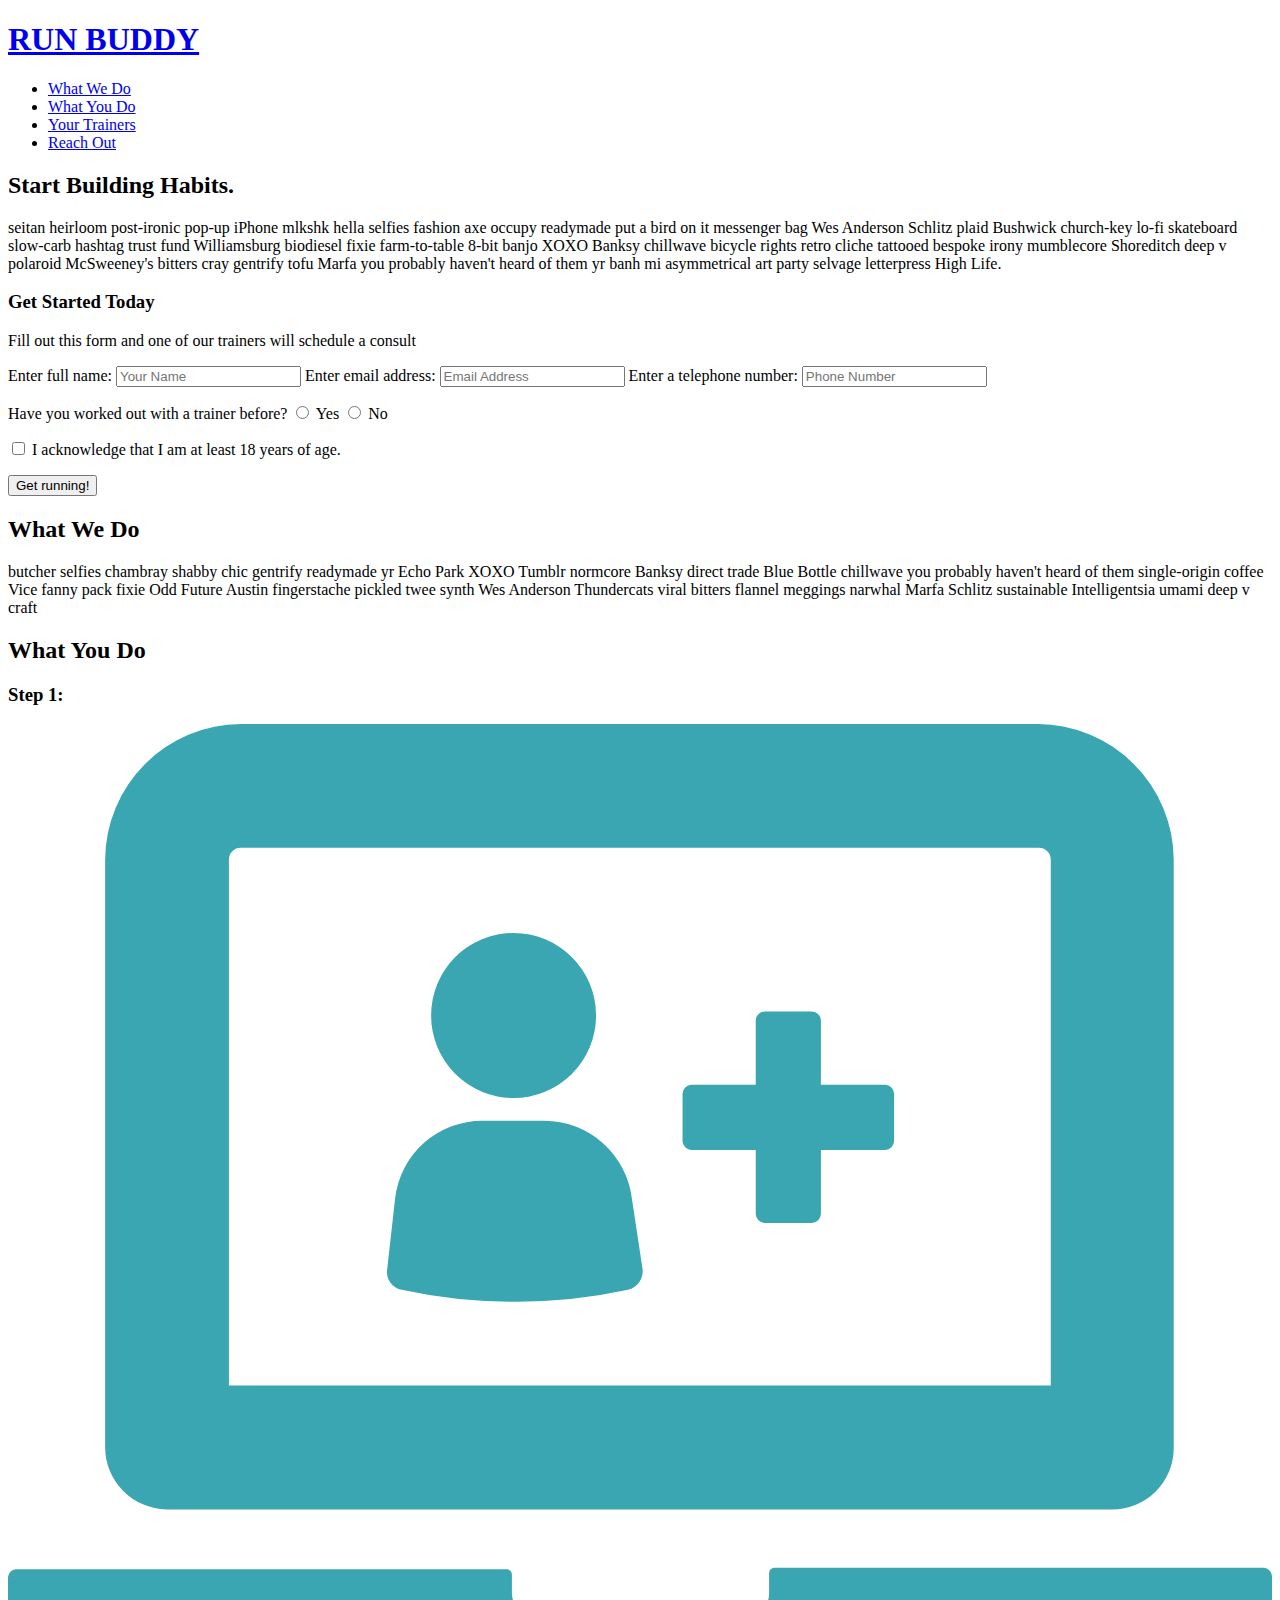
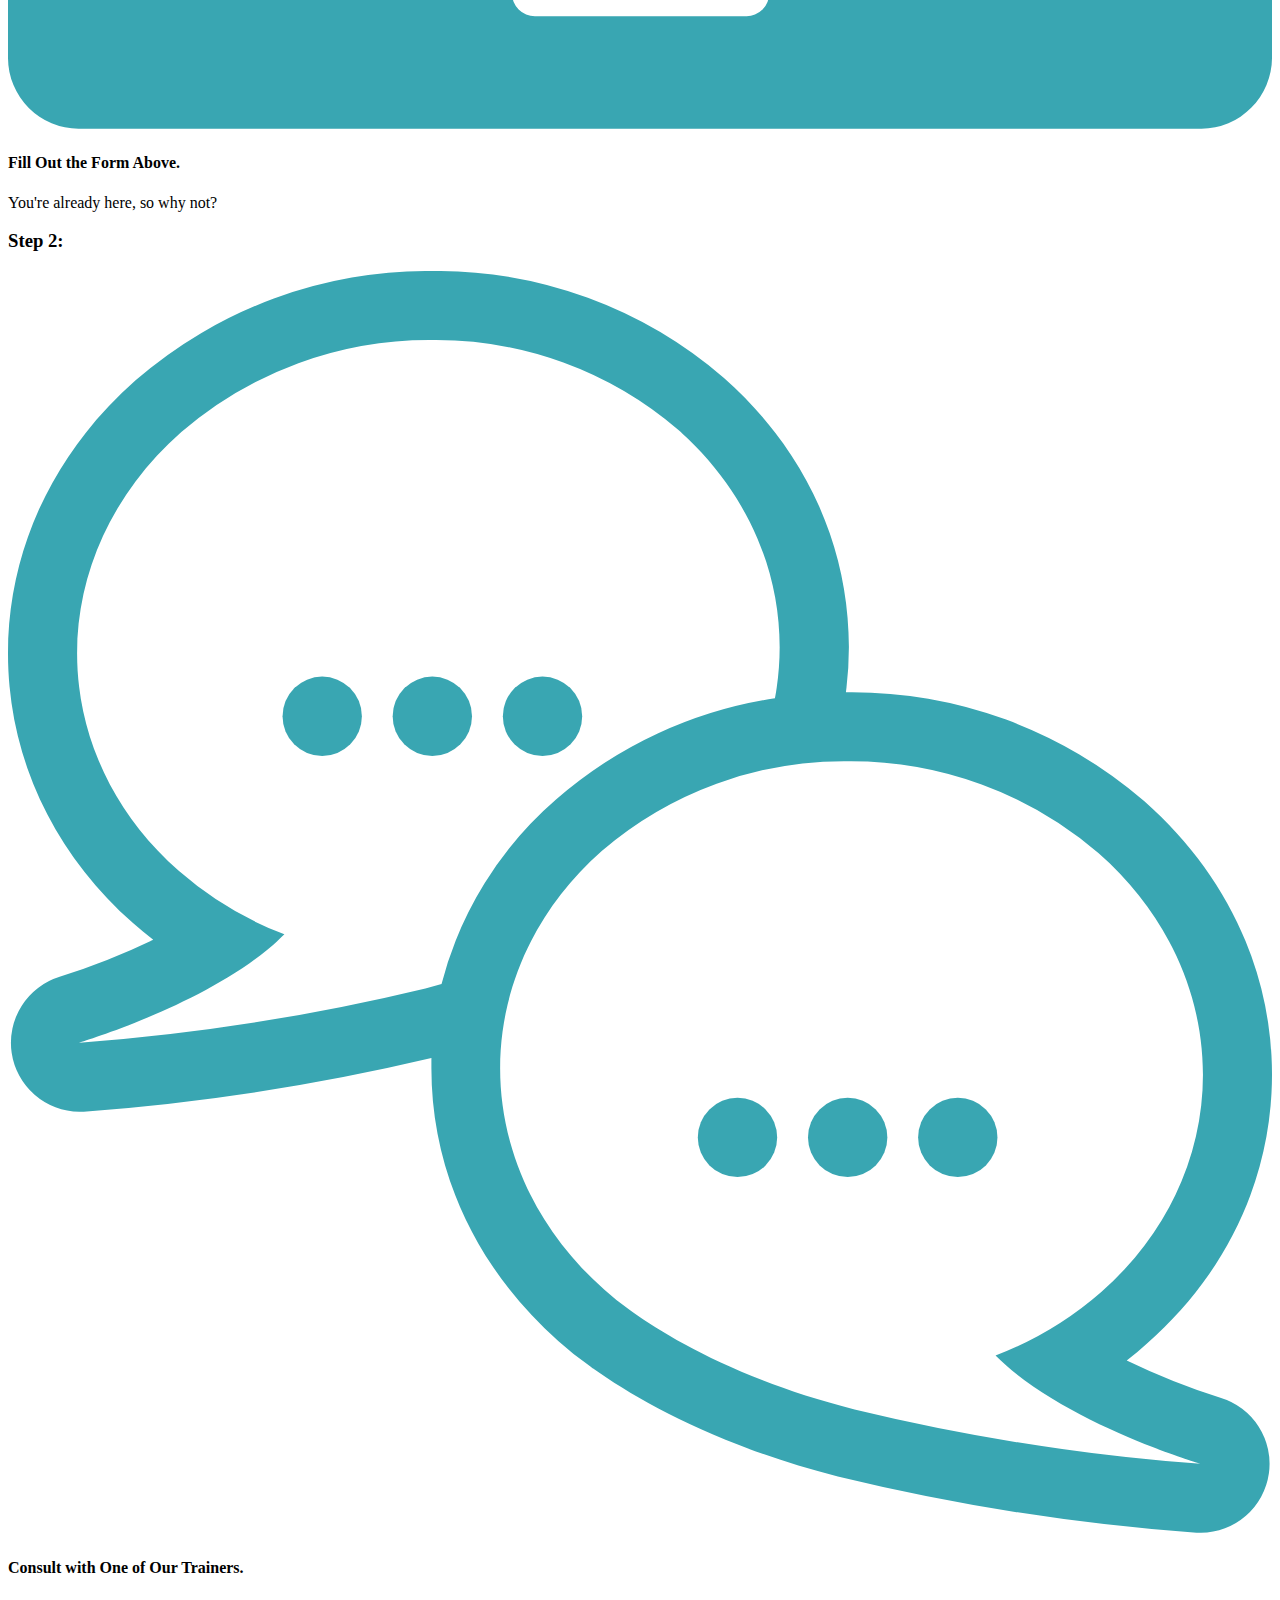
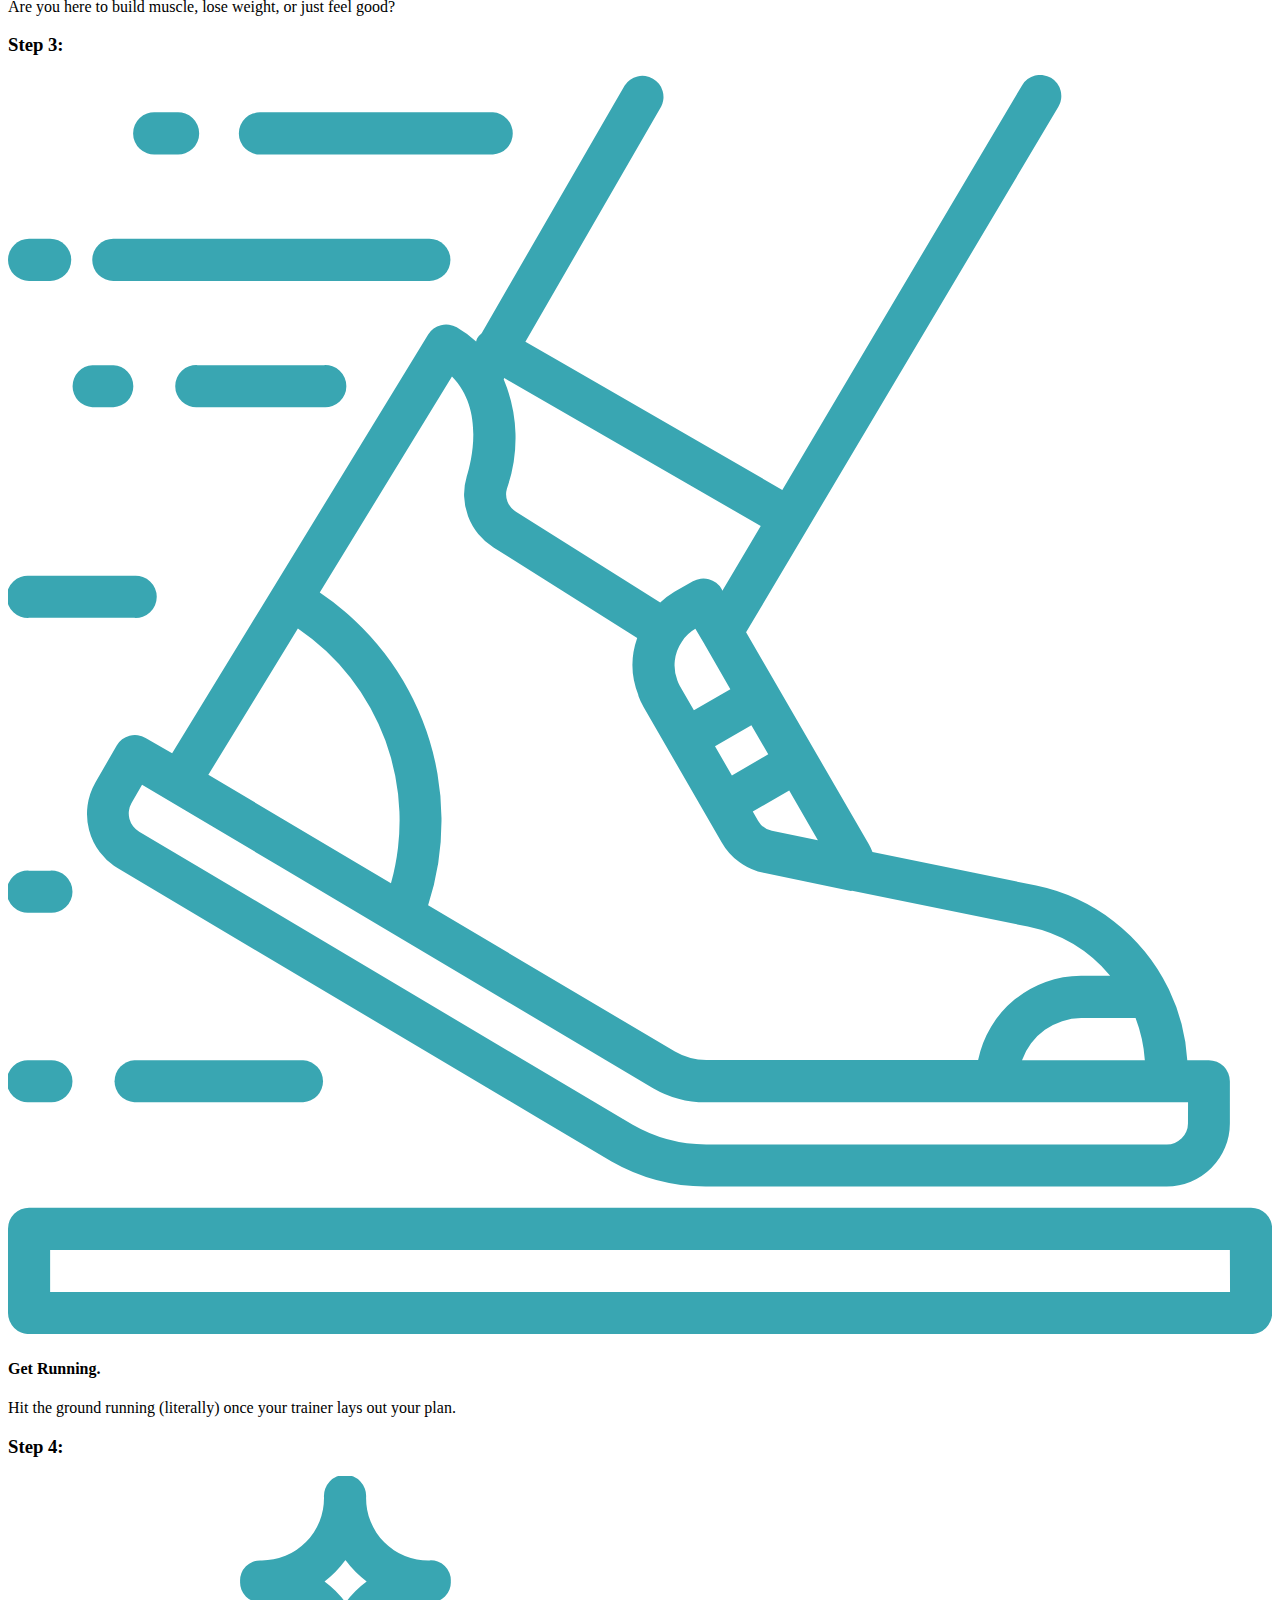
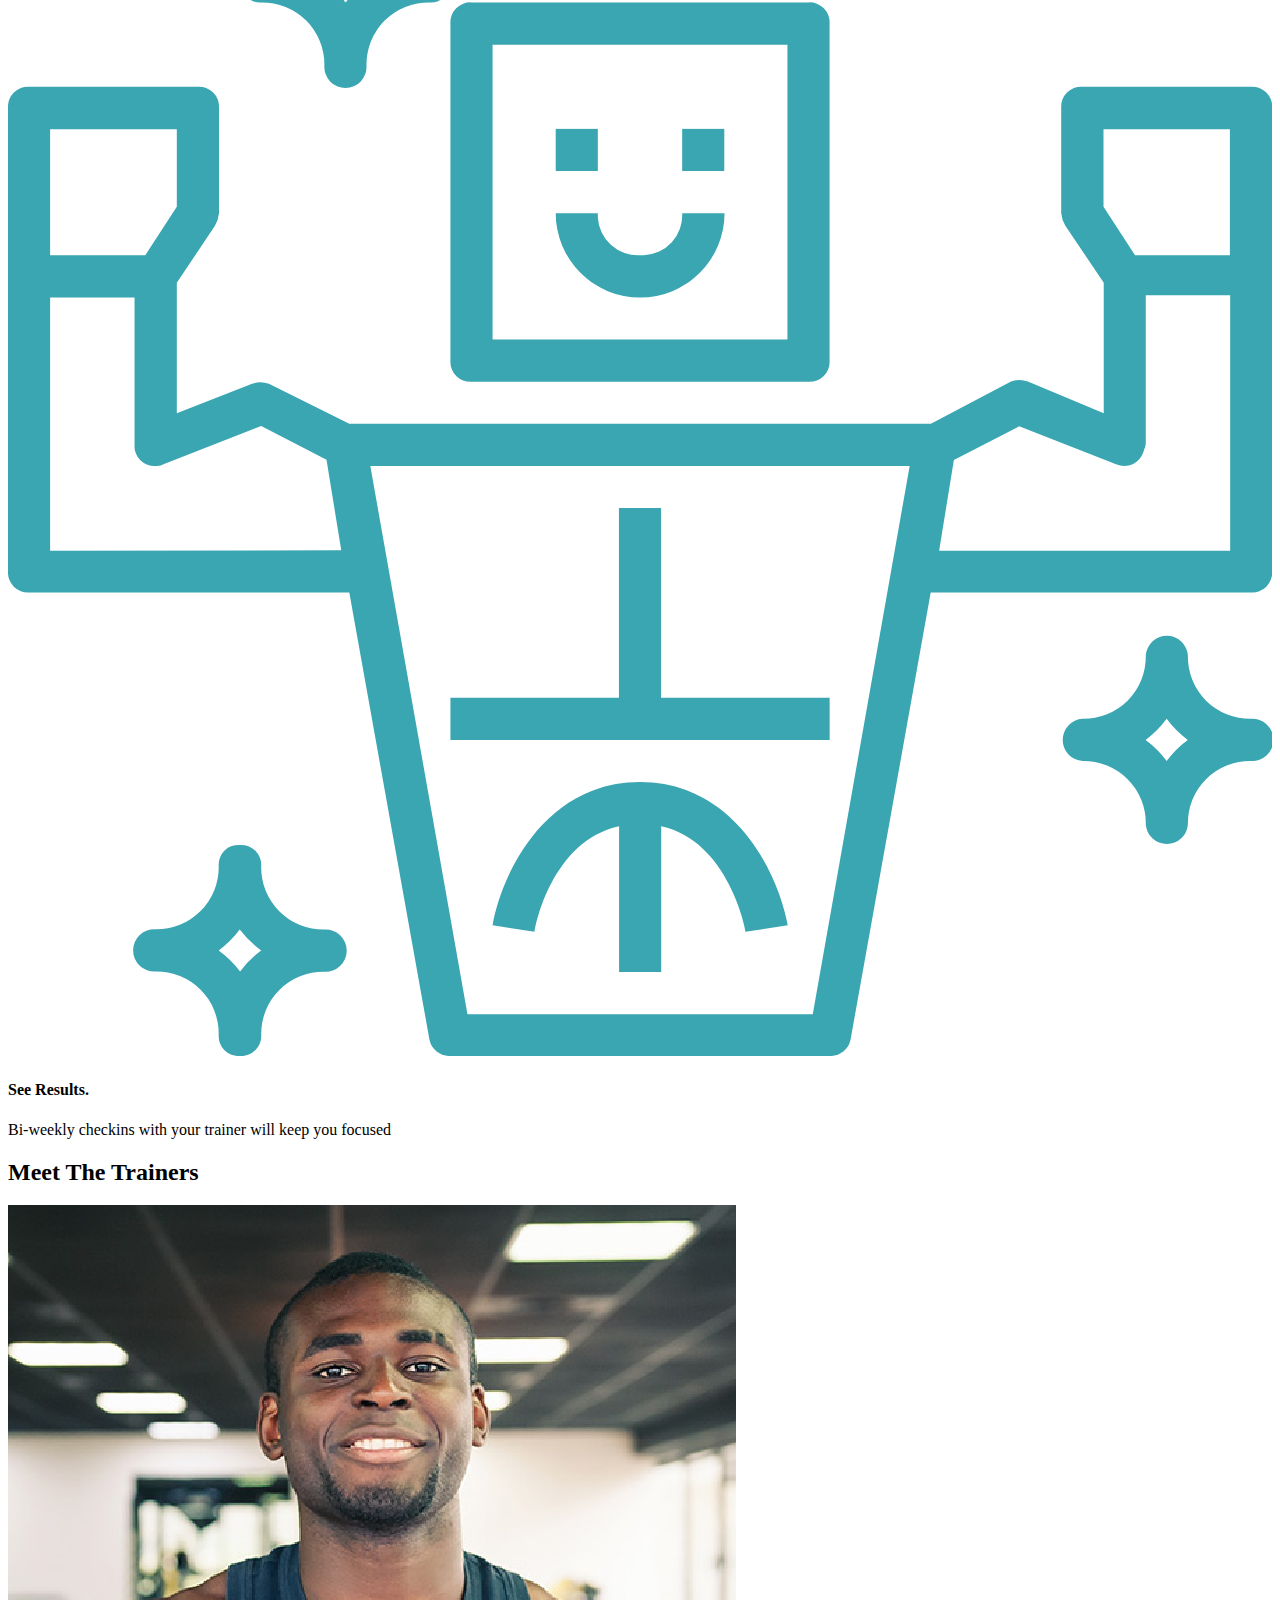
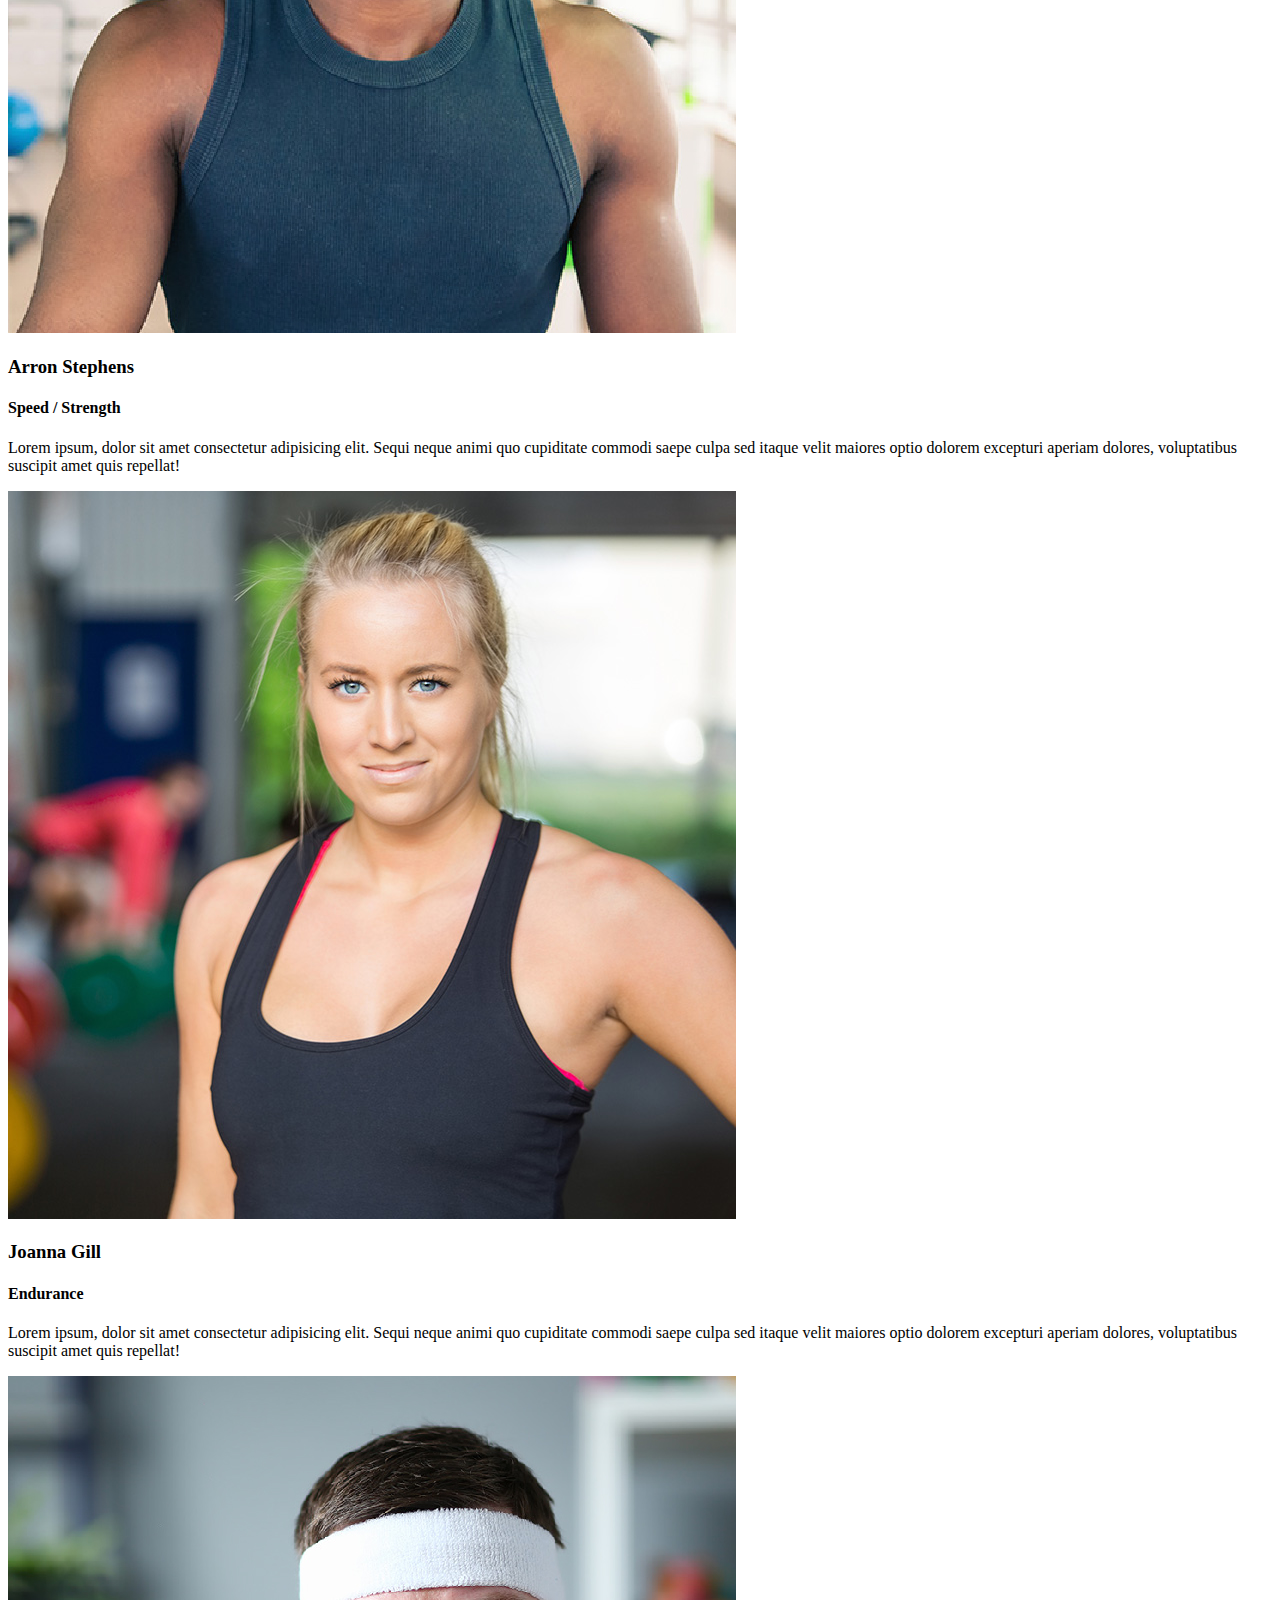
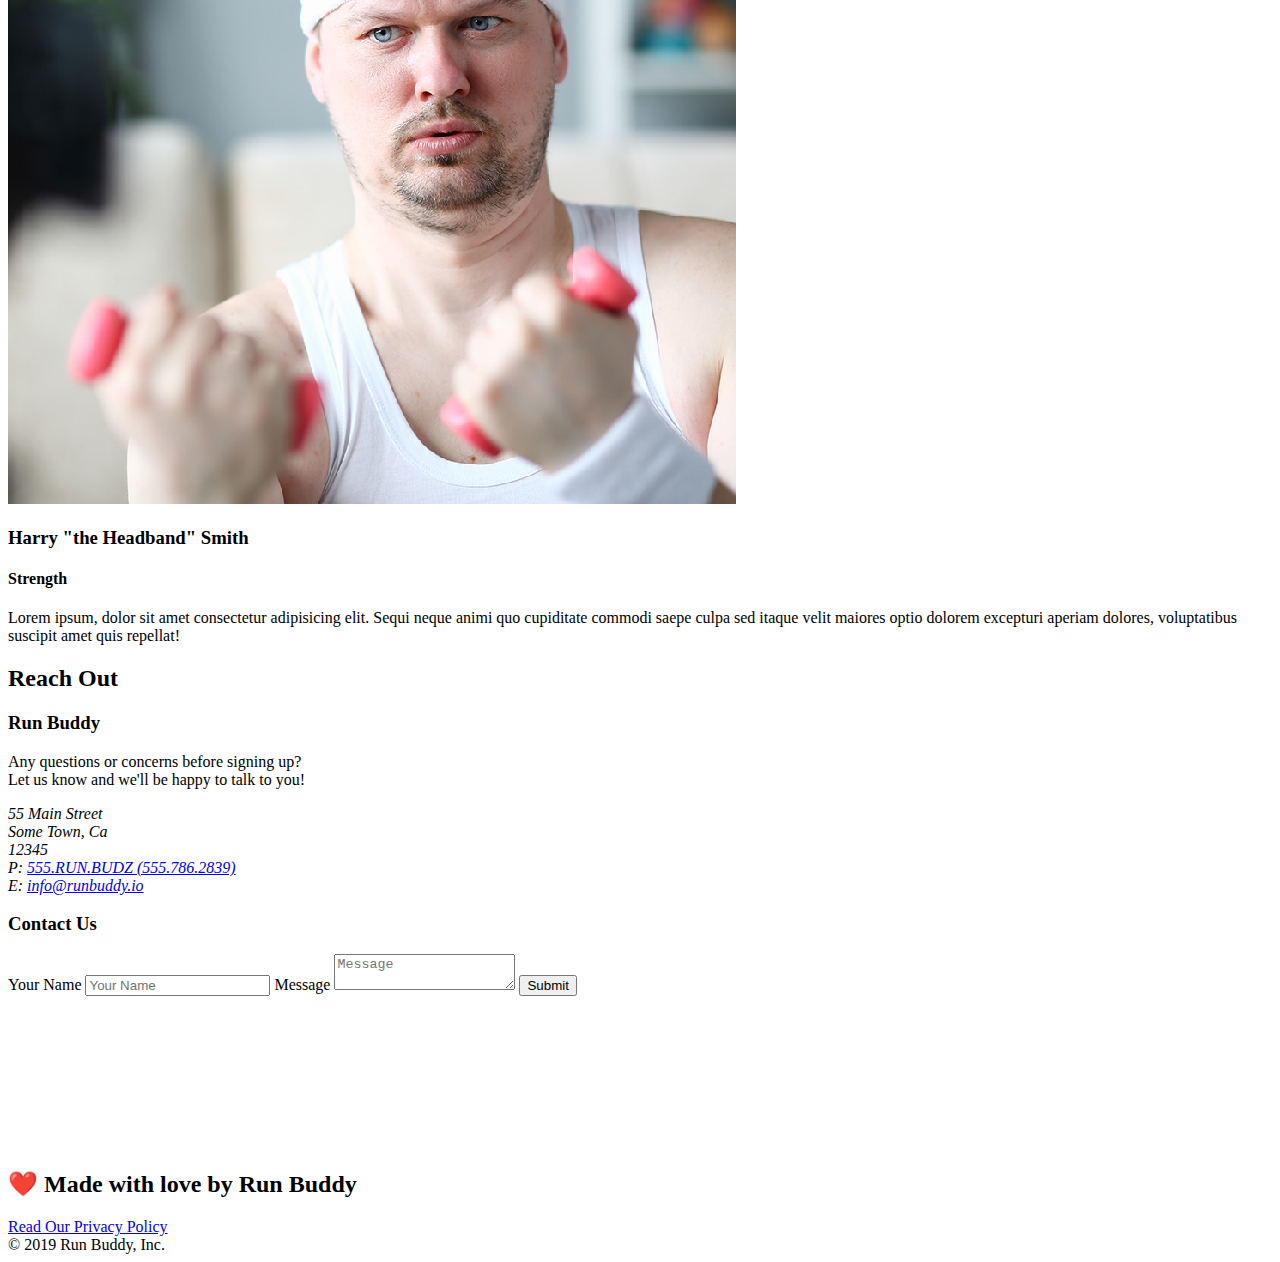
==== index.html @ 8e566d84 "final css touches" ====
<!DOCTYPE html>
<html lang="en">

<head>
    <meta name="viewport" content="width=device-width, initial-scale=1.0" />
    <meta charset="UTF-8" />
    <link rel="stylesheet" href="/Users/x/Desktop/projects/run-buddy/assets/css/style.css" />
    <title>Run Buddy</title>
</head>

<body>
    <header>
        <h1>
            <a href="/">RUN BUDDY</a>
        </h1>
        <nav>
            <!-- Unordered list element -->
            <ul>
                <!-- List item element-->
                <li>
                    <!-- Anchor element -->
                    <a href="#what-we-do">What We Do</a>
                </li>
                <li>
                    <a href="#what-you-do">What You Do</a>
                </li>
                <li>
                    <a href="#your-trainers">Your Trainers</a>
                </li>
                <li>
                    <a href="#reach-out">Reach Out</a>
                </li>
            </ul>
        </nav>
    </header>

    <section class="hero">
        <div class="hero-cta">
            <h2>Start Building Habits.</h2>
            <p>
                seitan heirloom post-ironic pop-up iPhone mlkshk hella selfies fashion axe occupy readymade put a bird
                on it messenger bag Wes Anderson Schlitz plaid Bushwick church-key lo-fi skateboard slow-carb hashtag
                trust fund Williamsburg biodiesel fixie farm-to-table 8-bit banjo XOXO Banksy chillwave bicycle rights
                retro cliche tattooed bespoke irony mumblecore Shoreditch deep v polaroid McSweeney's bitters cray
                gentrify tofu Marfa you probably haven't heard of them yr banh mi asymmetrical art party selvage
                letterpress High Life.
            </p>
        </div>
        <div class="hero-form">
            <h3>Get Started Today</h3>
            <p>Fill out this form and one of our trainers will schedule a consult</p>
            <form>
                <label for="name">Enter full name:</label>
                <input type="text" placeholder="Your Name" name="name" id="name" class="form-input" />
                <label for="email">Enter email address:</label>
                <input type="email" placeholder="Email Address" name="email" id="email" class="form-input" />
                <label for="phone">Enter a telephone number:</label>
                <input type="tel" placeholder="Phone Number" name="phone" id="phone" class="form-input" />
                <p>
                    Have you worked out with a trainer before?
                    <span class="radio-wrapper">
                      <input type="radio" name="trainer-confirm" id="trainer-yes" />
                      <label for="trainer-yes">Yes</label>
                    </span>
                    <span class="radio-wrapper">
                      <input type="radio" name="trainer-confirm" id="trainer-no" />
                      <label for="trainer-no">No</label>
                    </span>
                  </p>
                  <p>
                    <span class="checkbox-wrapper">
                      <input type="checkbox" name="age-confirm" id="checkbox" />
                      <label for="checkbox">I acknowledge that I am at least 18 years of age.</label>
                    </span>
                  </p>
                <button type="submit">
                    Get running!
                </button>
            </form>
        </div>
    </section>

    <section id="what-we-do" class="intro">
        <div class="flex-row">
            <h2 class="section-title primary-border">What We Do</h2>
        </div>
        <div class="flex-row">
            <p>
                butcher selfies chambray shabby chic gentrify readymade yr Echo Park XOXO Tumblr normcore Banksy direct
                trade Blue Bottle chillwave you probably haven't heard of them single-origin coffee Vice fanny pack
                fixie
                Odd Future Austin fingerstache pickled twee synth Wes Anderson Thundercats viral bitters flannel
                meggings
                narwhal Marfa Schlitz sustainable Intelligentsia umami deep v craft
            </p>
        </div>
    </section>

    <section id="what-you-do" class="steps">
        <div class="flex-row">
            <h2 class="section-title secondary-border">What You Do</h2>
        </div>
        <div class="step">
            <h3>Step 1:</h3>
            <div class="step-info">
                <div class="step-img">
                    <img src="./assets/images/step-1.svg" alt="" />
                </div>
                <div class="step-text">
                    <h4>Fill Out the Form Above.</h4>
                    <p>You're already here, so why not?</p>
                </div>
            </div>
        </div>

        <div class="step">
            <h3>Step 2:</h3>
            <div class="step-info">
                <div class="step-img">
                    <img src="./assets/images/step-2.svg" alt="" />
                </div>
                <div class="step-text">
                    <h4>Consult with One of Our Trainers.</h4>
                    <p>Are you here to build muscle, lose weight, or just feel good?</p>
                </div>
            </div>
        </div>

        <div class="step">
            <h3>Step 3:</h3>
            <div class="step-info">
                <div class="step-img">
                    <img src="./assets/images/step-3.svg" alt="" />
                </div>
                <div class="step-text">
                    <h4>Get Running.</h4>
                    <p>Hit the ground running (literally) once your trainer lays out your plan.</p>
                </div>
            </div>
        </div>

        <div class="step">
            <h3>Step 4:</h3>
            <div class="step-info">
                <div class="step-img">
                    <img src="./assets/images/step-4.svg" alt="" />
                </div>
                <div class="step-text">
                    <h4>See Results.</h4>
                    <p>Bi-weekly checkins with your trainer will keep you focused</p>
                </div>
            </div>
        </div>
    </section>
    <section id="your-trainers">
        <div class="flex-row">
            <h2 class="section-title primary-border">Meet The Trainers</h2>
        </div>
        <div class="trainers">
            <article class="trainer">
                <img src="./assets/images/trainer-1.jpg"
                    alt="Arron Stephens in his workout clothes, ready to pump iron" />
                <div class="trainer-bio">
                    <h3 class="trainer-name">Arron Stephens</h3>
                    <h4 class="trainer-role">Speed / Strength</h4>
                    <p>
                        Lorem ipsum, dolor sit amet consectetur adipisicing elit. Sequi neque animi quo cupiditate
                        commodi
                        saepe culpa sed
                        itaque velit maiores optio dolorem excepturi aperiam dolores, voluptatibus suscipit amet quis
                        repellat!
                    </p>
                </div>
            </article>

            <!-- second trainer bio -->
            <article class="trainer">
                <img src="./assets/images/trainer-2.jpg" alt="Joanna Gill cooling off after a workout" />
                <div class="trainer-bio">
                    <h3 class="trainer-name">Joanna Gill</h3>
                    <h4 class="trainer-role">Endurance</h4>
                    <p>
                        Lorem ipsum, dolor sit amet consectetur adipisicing elit. Sequi neque animi quo cupiditate
                        commodi
                        saepe culpa sed
                        itaque velit maiores optio dolorem excepturi aperiam dolores, voluptatibus suscipit amet quis
                        repellat!
                    </p>

                </div>
            </article>

            <!-- third trainer bio -->
            <article class="trainer">
                <img src="./assets/images/trainer-3.jpg"
                    alt="Harry Smith wearing a headband and lifting comically small pink weights" />
                <div class="trainer-bio">
                    <h3 class="trainer-name">Harry "the Headband" Smith</h3>
                    <h4 class="trainer-role">Strength</h4>
                    <p>
                        Lorem ipsum, dolor sit amet consectetur adipisicing elit. Sequi neque animi quo cupiditate
                        commodi
                        saepe culpa sed
                        itaque velit maiores optio dolorem excepturi aperiam dolores, voluptatibus suscipit amet quis
                        repellat!
                    </p>
                </div>
            </article>
        </div>
    </section>


    <section id="reach-out" class="contact">
        <div class="flex-row">
            <h2 class="section-title secondary-border">Reach Out</h2>
        </div>
        <div class="contact-info">
            <div>
                <h3>Run Buddy</h3>
                <p>
                    Any questions or concerns before signing up?
                    <br />
                    Let us know and we'll be happy to talk to you!
                </p>
                <address>
                    55 Main Street <br />
                    Some Town, Ca <br />
                    12345<br />
                    P: <a href="tel:555.RUN.BUDZ">555.RUN.BUDZ (555.786.2839)</a><br />
                    E: <a href="mailto:info@runbuddy.io">info@runbuddy.io</a>
                </address>
            </div>

            <div class="contact-form">
                <h3>Contact Us</h3>
                <form>
                    <label for="contact-name">Your Name</label>
                    <input type="text" id="contact-name" placeholder="Your Name" />

                    <label for="contact-message">Message</label>
                    <textarea id="contact-message" placeholder="Message"></textarea>

                    <button type="submit">Submit</button>
                </form>
            </div>

            <iframe
                src="https://www.google.com/maps/embed?pb=!1m18!1m12!1m3!1d3147.1079747227936!2d-120.42364418397035!3d37.92790791110593!2m3!1f0!2f0!3f0!3m2!1i1024!2i768!4f13.1!3m3!1m2!1s0x8090c49129b6ac57%3A0xb56c7eb95a2cd8bd!2sMain%20St%2C%20California%2095327!5e0!3m2!1sen!2sus!4v1616426329495!5m2!1sen!2sus"
                style="border:0;" allowfullscreen="" loading="lazy">
            </iframe>

        </div>
    </section>

    <footer>
        <h2>❤️ Made with love by Run Buddy</h2>
        <div>
            <a href="./privacy-policy.html">Read Our Privacy Policy</a><br />
            &copy; 2019 Run Buddy, Inc.
        </div>
    </footer>
</body>

</html>
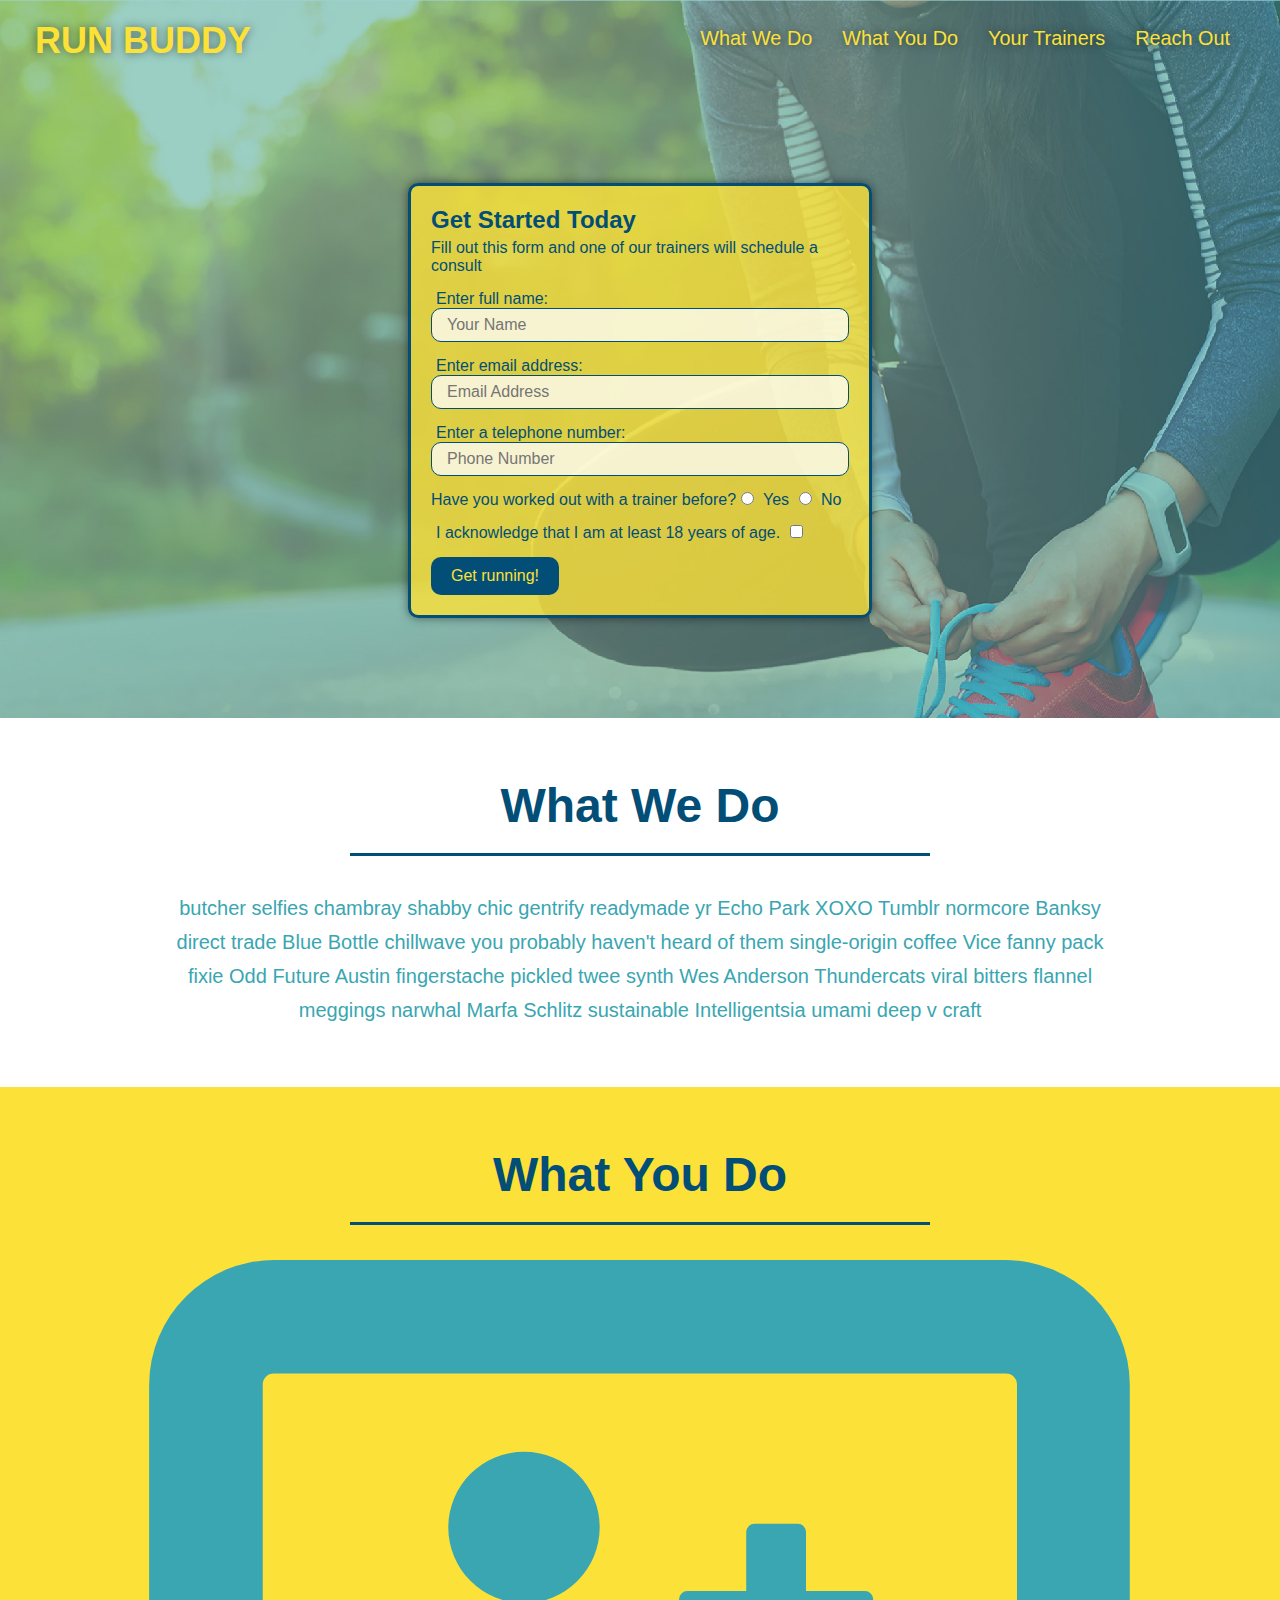
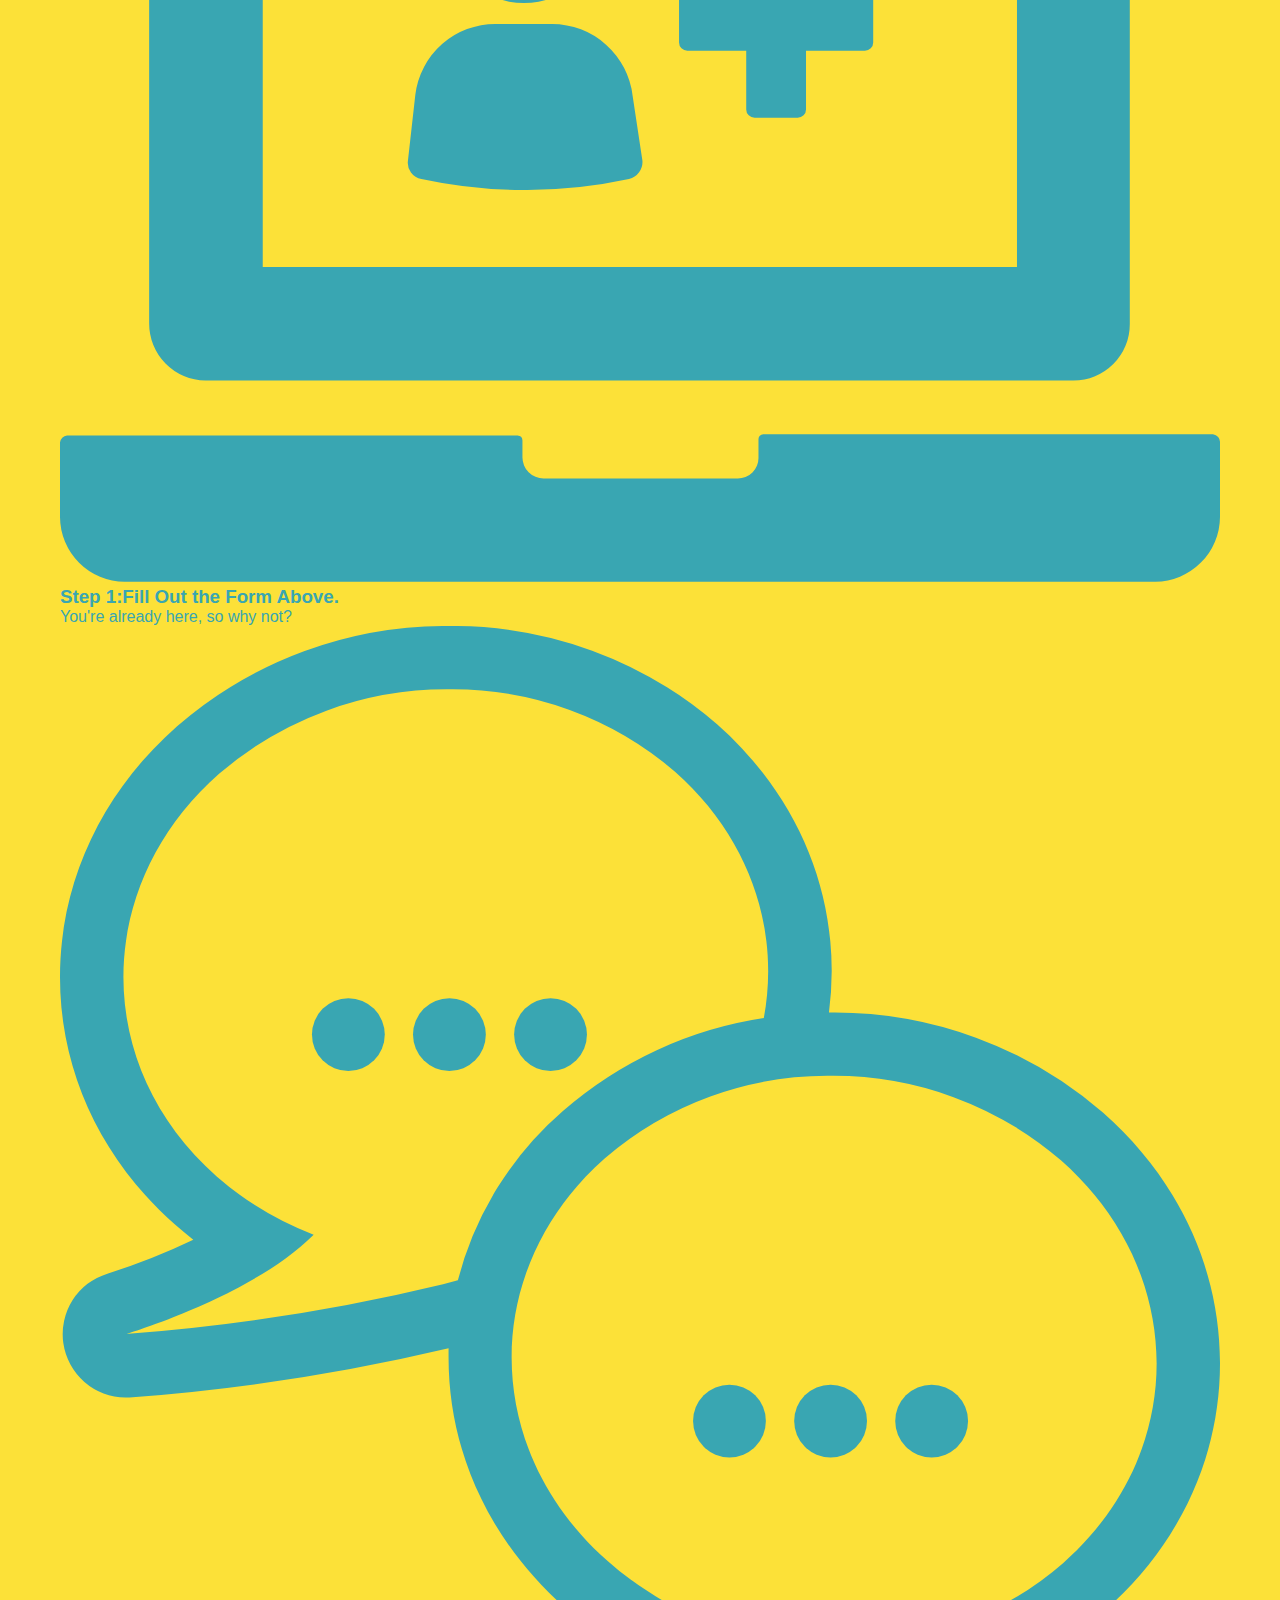
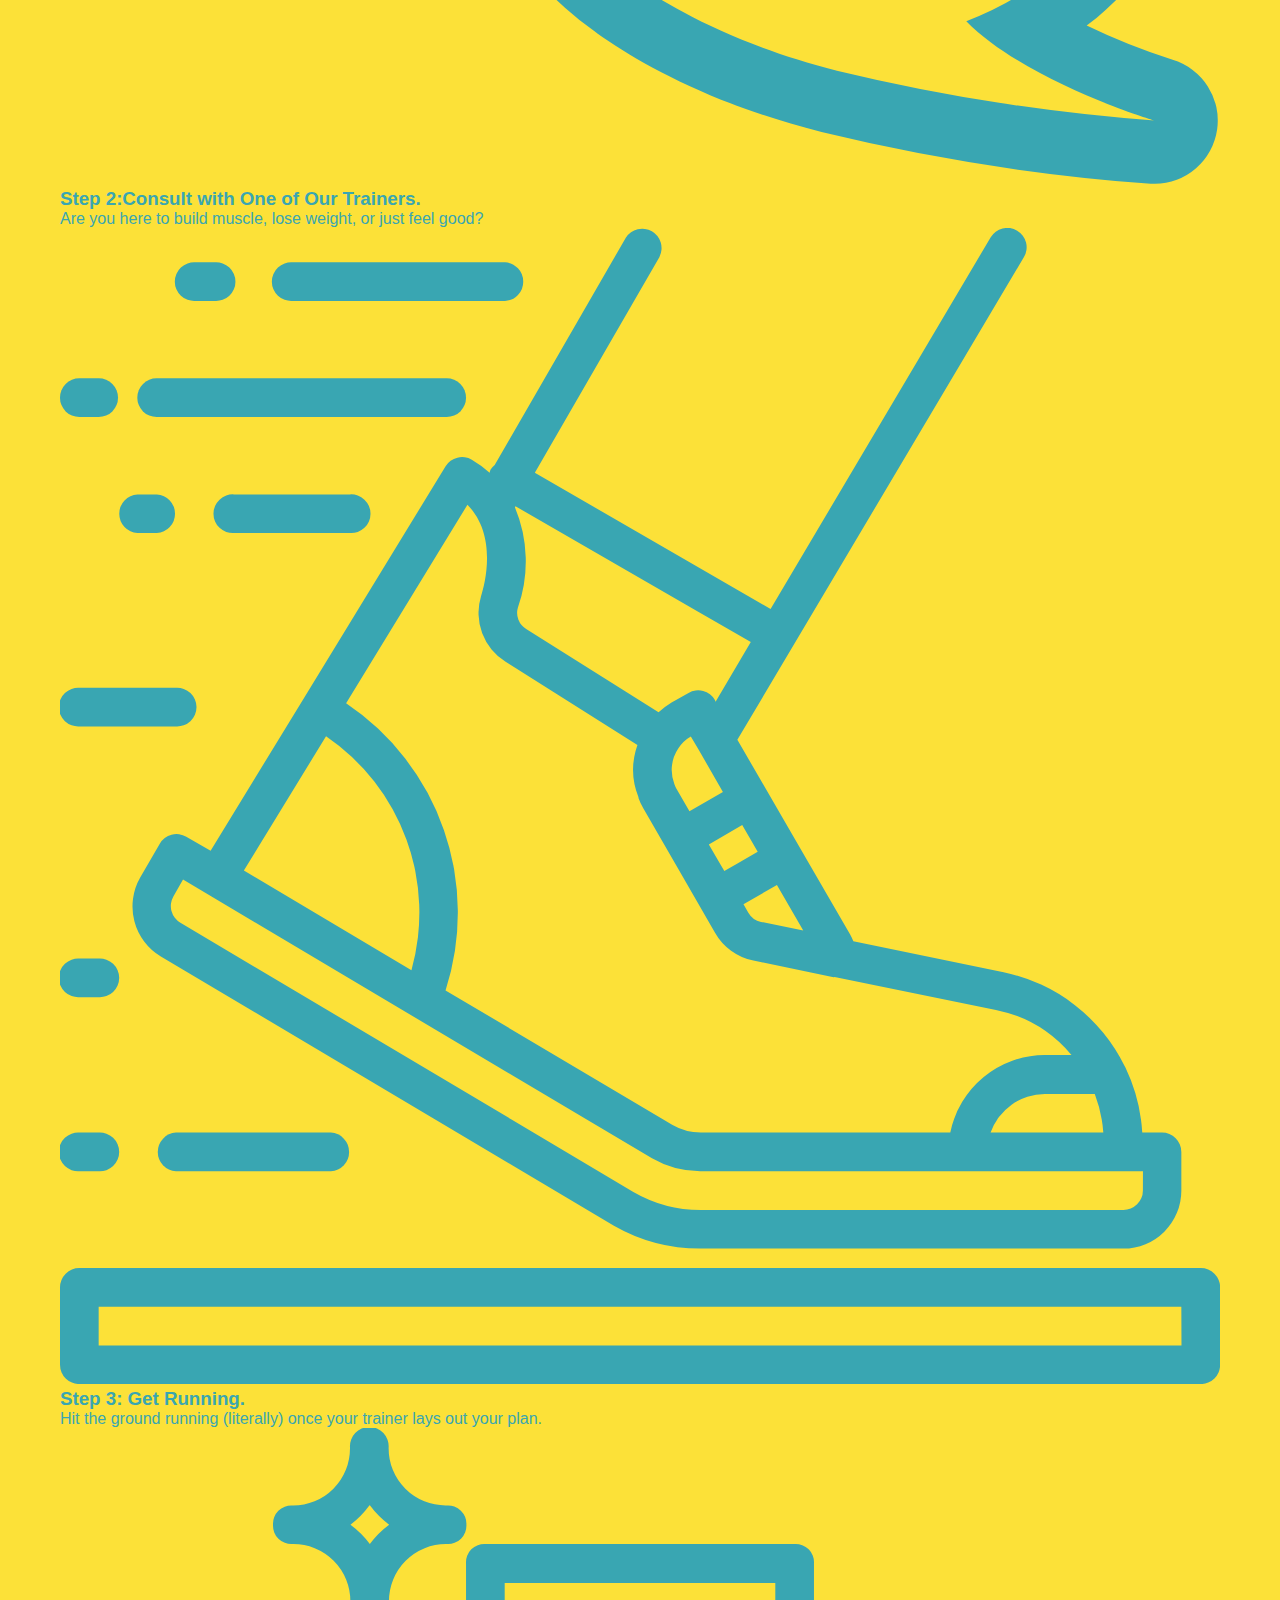
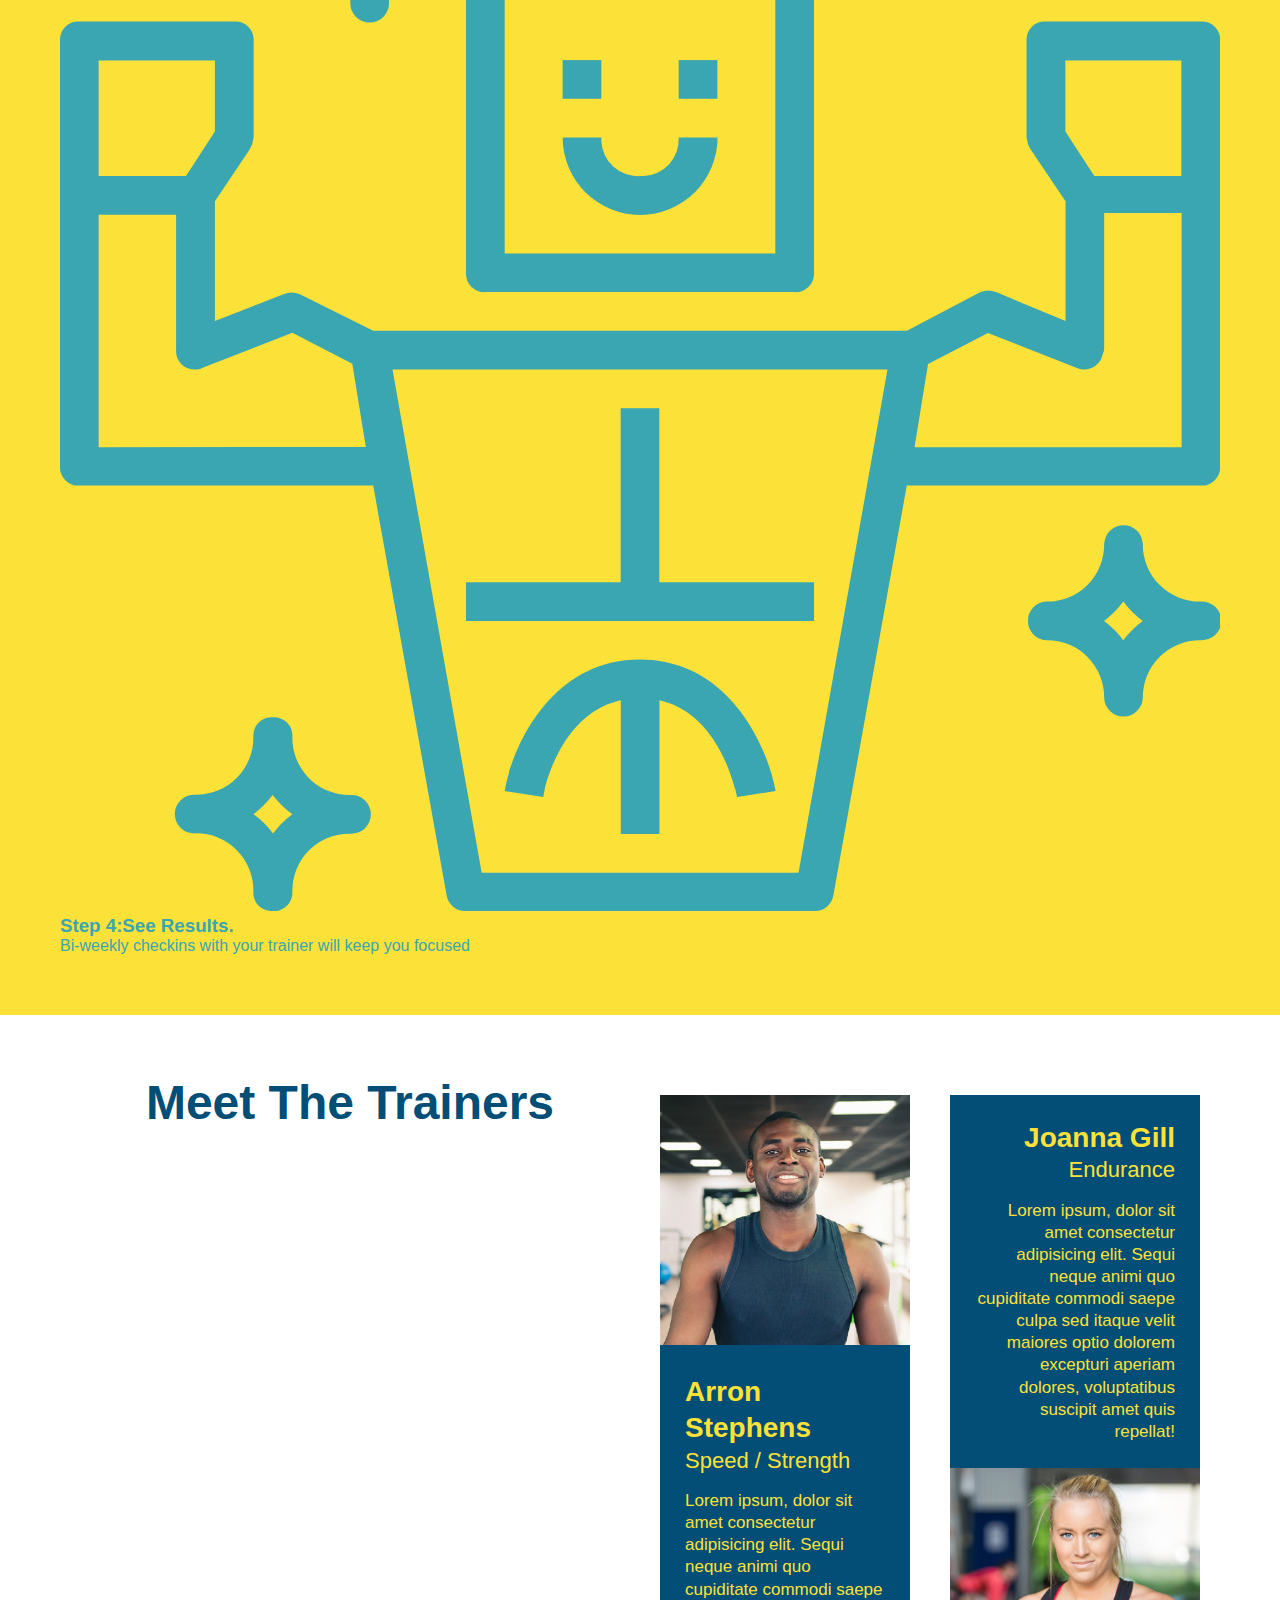
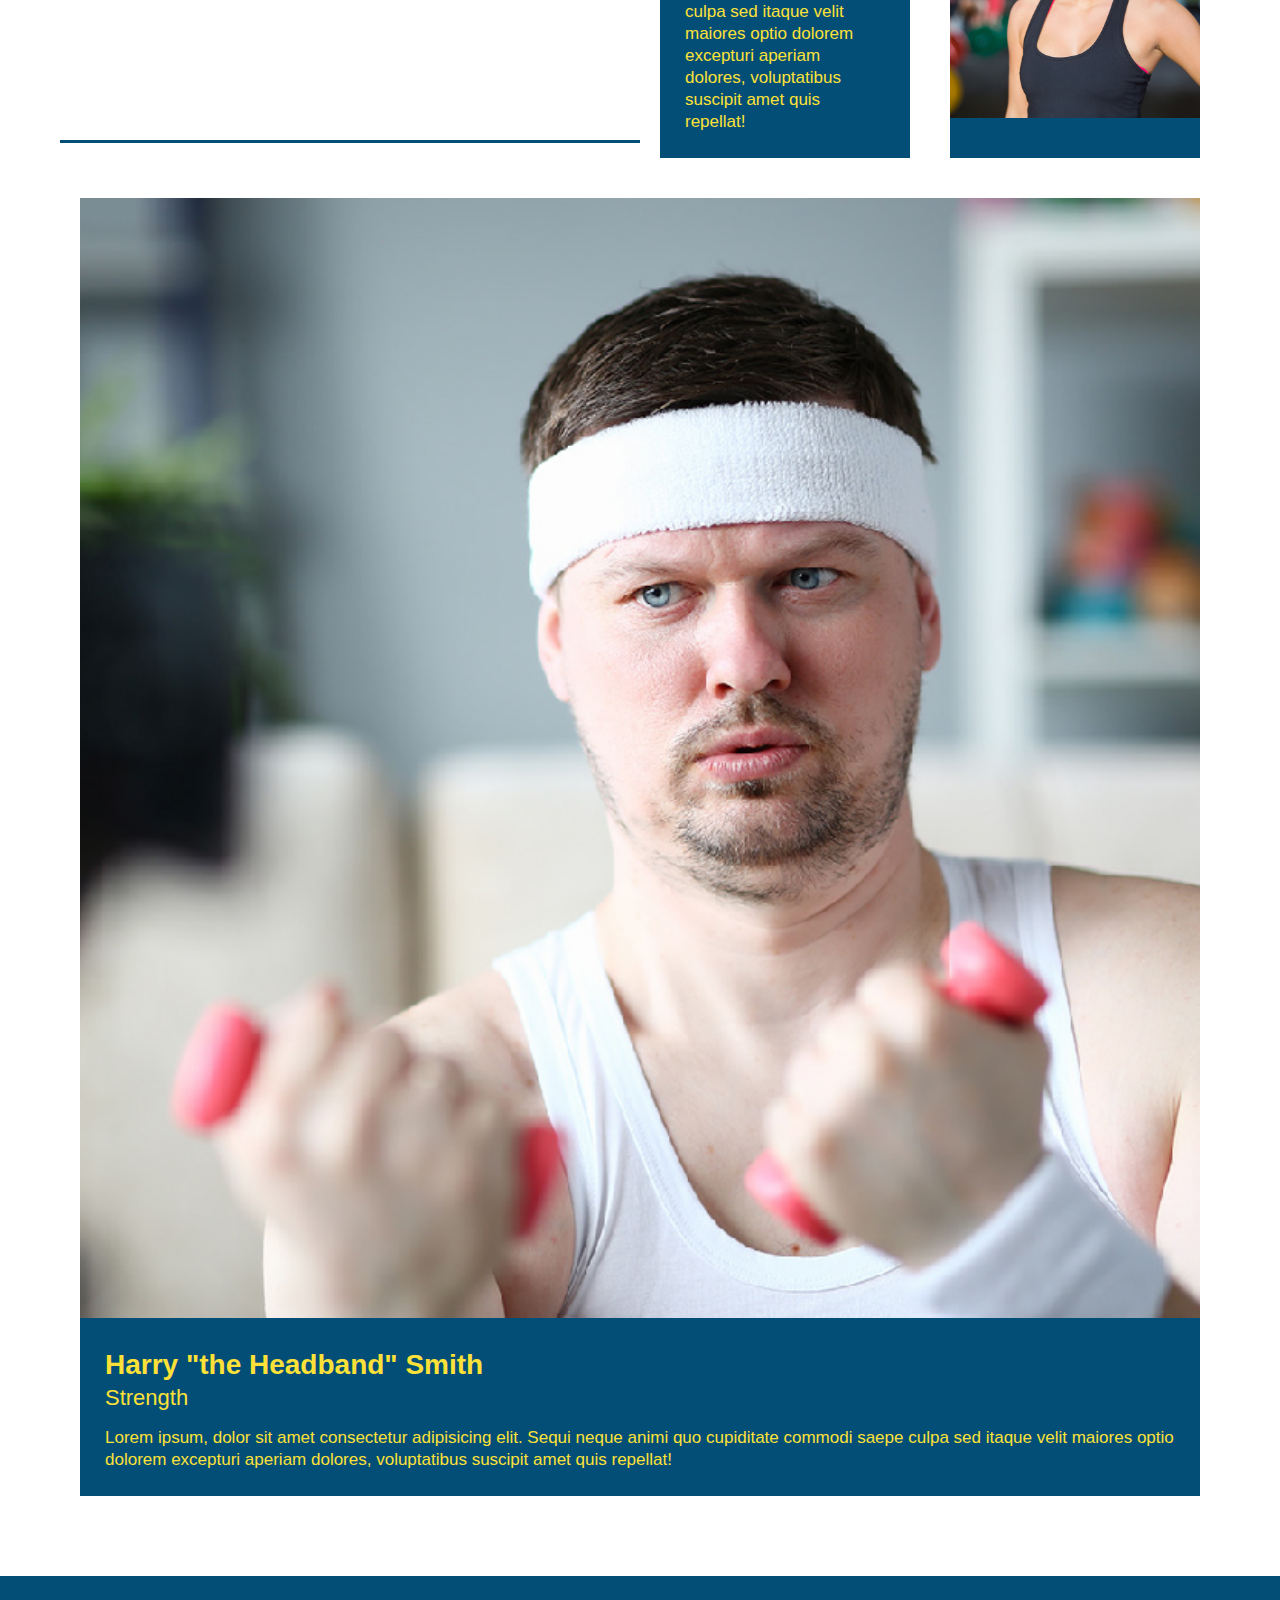
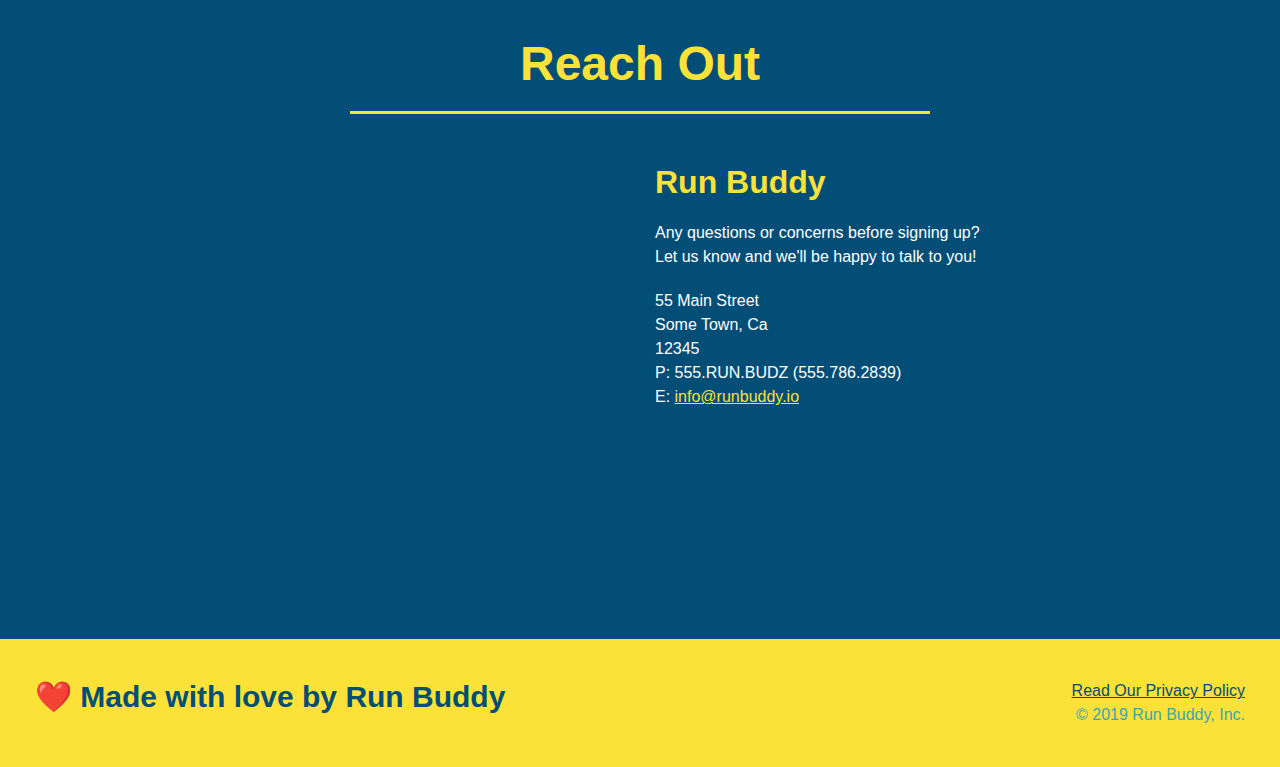
==== commit 4cb5d4a5: "final css touches" ====
--- a/index.html
+++ b/index.html
@@ -2,9 +2,8 @@
 <html lang="en">
 
 <head>
-    <meta name="viewport" content="width=device-width, initial-scale=1.0" />
     <meta charset="UTF-8" />
-    <link rel="stylesheet" href="/Users/x/Desktop/projects/run-buddy/assets/css/style.css" />
+    <link rel="stylesheet" href="assets/css/style.css" />
     <title>Run Buddy</title>
 </head>
 
@@ -35,17 +34,6 @@
     </header>
 
     <section class="hero">
-        <div class="hero-cta">
-            <h2>Start Building Habits.</h2>
-            <p>
-                seitan heirloom post-ironic pop-up iPhone mlkshk hella selfies fashion axe occupy readymade put a bird
-                on it messenger bag Wes Anderson Schlitz plaid Bushwick church-key lo-fi skateboard slow-carb hashtag
-                trust fund Williamsburg biodiesel fixie farm-to-table 8-bit banjo XOXO Banksy chillwave bicycle rights
-                retro cliche tattooed bespoke irony mumblecore Shoreditch deep v polaroid McSweeney's bitters cray
-                gentrify tofu Marfa you probably haven't heard of them yr banh mi asymmetrical art party selvage
-                letterpress High Life.
-            </p>
-        </div>
         <div class="hero-form">
             <h3>Get Started Today</h3>
             <p>Fill out this form and one of our trainers will schedule a consult</p>
@@ -58,21 +46,15 @@
                 <input type="tel" placeholder="Phone Number" name="phone" id="phone" class="form-input" />
                 <p>
                     Have you worked out with a trainer before?
-                    <span class="radio-wrapper">
-                      <input type="radio" name="trainer-confirm" id="trainer-yes" />
-                      <label for="trainer-yes">Yes</label>
-                    </span>
-                    <span class="radio-wrapper">
-                      <input type="radio" name="trainer-confirm" id="trainer-no" />
-                      <label for="trainer-no">No</label>
-                    </span>
-                  </p>
-                  <p>
-                    <span class="checkbox-wrapper">
-                      <input type="checkbox" name="age-confirm" id="checkbox" />
-                      <label for="checkbox">I acknowledge that I am at least 18 years of age.</label>
-                    </span>
-                  </p>
+                    <input type="radio" name="trainer-confirm" id="trainer-yes" />
+                    <label for="trainer-yes">Yes</label>
+                    <input type="radio" name="trainer-confirm" id="trainer-no" />
+                    <label for="trainer-no">No</label>
+                </p>
+                <p>
+                    <label for="checkbox">I acknowledge that I am at least 18 years of age.</label>
+                    <input type="checkbox" name="age-confirm" id="checkbox" />
+                </p>
                 <button type="submit">
                     Get running!
                 </button>
@@ -81,174 +63,114 @@
     </section>
 
     <section id="what-we-do" class="intro">
-        <div class="flex-row">
-            <h2 class="section-title primary-border">What We Do</h2>
-        </div>
-        <div class="flex-row">
-            <p>
-                butcher selfies chambray shabby chic gentrify readymade yr Echo Park XOXO Tumblr normcore Banksy direct
-                trade Blue Bottle chillwave you probably haven't heard of them single-origin coffee Vice fanny pack
-                fixie
-                Odd Future Austin fingerstache pickled twee synth Wes Anderson Thundercats viral bitters flannel
-                meggings
-                narwhal Marfa Schlitz sustainable Intelligentsia umami deep v craft
-            </p>
-        </div>
+        <h2 class="section-title primary-border">What We Do</h2>
+        <p>
+            butcher selfies chambray shabby chic gentrify readymade yr Echo Park XOXO Tumblr normcore Banksy direct
+            trade Blue Bottle chillwave you probably haven't heard of them single-origin coffee Vice fanny pack fixie
+            Odd Future Austin fingerstache pickled twee synth Wes Anderson Thundercats viral bitters flannel meggings
+            narwhal Marfa Schlitz sustainable Intelligentsia umami deep v craft
+        </p>
     </section>
 
     <section id="what-you-do" class="steps">
-        <div class="flex-row">
-            <h2 class="section-title secondary-border">What You Do</h2>
-        </div>
-        <div class="step">
-            <h3>Step 1:</h3>
-            <div class="step-info">
-                <div class="step-img">
-                    <img src="./assets/images/step-1.svg" alt="" />
-                </div>
-                <div class="step-text">
-                    <h4>Fill Out the Form Above.</h4>
-                    <p>You're already here, so why not?</p>
-                </div>
-            </div>
+        <h2 class="section-title secondary-border">What You Do</h2>
+        <div>
+            <img src="./assets/images/step-1.svg" alt="" />
+            <h3>Step 1:<span>Fill Out the Form Above.</span></h3>
+            <p>You're already here, so why not?</p>
         </div>
 
-        <div class="step">
-            <h3>Step 2:</h3>
-            <div class="step-info">
-                <div class="step-img">
-                    <img src="./assets/images/step-2.svg" alt="" />
-                </div>
-                <div class="step-text">
-                    <h4>Consult with One of Our Trainers.</h4>
-                    <p>Are you here to build muscle, lose weight, or just feel good?</p>
-                </div>
-            </div>
+        <div>
+            <img src="./assets/images/step-2.svg" alt="" />
+            <h3>Step 2:<span>Consult with One of Our Trainers.</span></h3>
+            <p>Are you here to build muscle, lose weight, or just feel good?</p>
         </div>
 
-        <div class="step">
-            <h3>Step 3:</h3>
-            <div class="step-info">
-                <div class="step-img">
-                    <img src="./assets/images/step-3.svg" alt="" />
-                </div>
-                <div class="step-text">
-                    <h4>Get Running.</h4>
-                    <p>Hit the ground running (literally) once your trainer lays out your plan.</p>
-                </div>
-            </div>
+        <div>
+            <img src="./assets/images/step-3.svg" alt="" />
+            <h3>Step 3: <span>Get Running.</span></h3>
+            <p>Hit the ground running (literally) once your trainer lays out your plan.</p>
         </div>
 
-        <div class="step">
-            <h3>Step 4:</h3>
-            <div class="step-info">
-                <div class="step-img">
-                    <img src="./assets/images/step-4.svg" alt="" />
-                </div>
-                <div class="step-text">
-                    <h4>See Results.</h4>
-                    <p>Bi-weekly checkins with your trainer will keep you focused</p>
-                </div>
-            </div>
+        <div>
+            <img src="./assets/images/step-4.svg" alt="" />
+            <h3>Step 4:<span>See Results.</span> </h3>
+            <p>Bi-weekly checkins with your trainer will keep you focused</p>
         </div>
     </section>
-    <section id="your-trainers">
-        <div class="flex-row">
-            <h2 class="section-title primary-border">Meet The Trainers</h2>
-        </div>
-        <div class="trainers">
-            <article class="trainer">
-                <img src="./assets/images/trainer-1.jpg"
-                    alt="Arron Stephens in his workout clothes, ready to pump iron" />
-                <div class="trainer-bio">
-                    <h3 class="trainer-name">Arron Stephens</h3>
-                    <h4 class="trainer-role">Speed / Strength</h4>
-                    <p>
-                        Lorem ipsum, dolor sit amet consectetur adipisicing elit. Sequi neque animi quo cupiditate
-                        commodi
-                        saepe culpa sed
-                        itaque velit maiores optio dolorem excepturi aperiam dolores, voluptatibus suscipit amet quis
-                        repellat!
-                    </p>
-                </div>
-            </article>
+    <section id="your-trainers" class="trainers">
+        <h2 class="section-title primary-border">Meet The Trainers</h2>
+        <article class="trainer">
+            <img src="./assets/images/trainer-1.jpg" alt="Arron Stephens in his workout clothes, ready to pump iron" />
+            <div class="trainer-bio text-left">
+                <h3>Arron Stephens</h3>
+                <h4>Speed / Strength</h4>
+                <p>
+                    Lorem ipsum, dolor sit amet consectetur adipisicing elit. Sequi neque animi quo cupiditate commodi
+                    saepe culpa sed
+                    itaque velit maiores optio dolorem excepturi aperiam dolores, voluptatibus suscipit amet quis
+                    repellat!
+                </p>
+            </div>
+        </article>
 
-            <!-- second trainer bio -->
-            <article class="trainer">
-                <img src="./assets/images/trainer-2.jpg" alt="Joanna Gill cooling off after a workout" />
-                <div class="trainer-bio">
-                    <h3 class="trainer-name">Joanna Gill</h3>
-                    <h4 class="trainer-role">Endurance</h4>
-                    <p>
-                        Lorem ipsum, dolor sit amet consectetur adipisicing elit. Sequi neque animi quo cupiditate
-                        commodi
-                        saepe culpa sed
-                        itaque velit maiores optio dolorem excepturi aperiam dolores, voluptatibus suscipit amet quis
-                        repellat!
-                    </p>
+        <!-- second trainer bio -->
+        <article class="trainer">
+            <div class="trainer-bio text-right">
+                <h3>Joanna Gill</h3>
+                <h4>Endurance</h4>
+                <p>
+                    Lorem ipsum, dolor sit amet consectetur adipisicing elit. Sequi neque animi quo cupiditate commodi
+                    saepe culpa sed
+                    itaque velit maiores optio dolorem excepturi aperiam dolores, voluptatibus suscipit amet quis
+                    repellat!
+                </p>
+            </div>
+            <img src="./assets/images/trainer-2.jpg" alt="Joanna Gill cooling off after a workout" />
+        </article>
 
-                </div>
-            </article>
-
-            <!-- third trainer bio -->
-            <article class="trainer">
-                <img src="./assets/images/trainer-3.jpg"
-                    alt="Harry Smith wearing a headband and lifting comically small pink weights" />
-                <div class="trainer-bio">
-                    <h3 class="trainer-name">Harry "the Headband" Smith</h3>
-                    <h4 class="trainer-role">Strength</h4>
-                    <p>
-                        Lorem ipsum, dolor sit amet consectetur adipisicing elit. Sequi neque animi quo cupiditate
-                        commodi
-                        saepe culpa sed
-                        itaque velit maiores optio dolorem excepturi aperiam dolores, voluptatibus suscipit amet quis
-                        repellat!
-                    </p>
-                </div>
-            </article>
-        </div>
+        <!-- third trainer bio -->
+        <article class="trainer">
+            <img src="./assets/images/trainer-3.jpg"
+                alt="Harry Smith wearing a headband and lifting comically small pink weights" />
+            <div class="trainer-bio text-left">
+                <h3>Harry "the Headband" Smith</h3>
+                <h4>Strength</h4>
+                <p>
+                    Lorem ipsum, dolor sit amet consectetur adipisicing elit. Sequi neque animi quo cupiditate commodi
+                    saepe culpa sed
+                    itaque velit maiores optio dolorem excepturi aperiam dolores, voluptatibus suscipit amet quis
+                    repellat!
+                </p>
+            </div>
+        </article>
     </section>
 
 
     <section id="reach-out" class="contact">
-        <div class="flex-row">
-            <h2 class="section-title secondary-border">Reach Out</h2>
-        </div>
+        <h2 class="section-title secondary-border">Reach Out</h2>
         <div class="contact-info">
-            <div>
-                <h3>Run Buddy</h3>
-                <p>
-                    Any questions or concerns before signing up?
-                    <br />
-                    Let us know and we'll be happy to talk to you!
-                </p>
-                <address>
-                    55 Main Street <br />
-                    Some Town, Ca <br />
-                    12345<br />
-                    P: <a href="tel:555.RUN.BUDZ">555.RUN.BUDZ (555.786.2839)</a><br />
-                    E: <a href="mailto:info@runbuddy.io">info@runbuddy.io</a>
-                </address>
-            </div>
-
-            <div class="contact-form">
-                <h3>Contact Us</h3>
-                <form>
-                    <label for="contact-name">Your Name</label>
-                    <input type="text" id="contact-name" placeholder="Your Name" />
-
-                    <label for="contact-message">Message</label>
-                    <textarea id="contact-message" placeholder="Message"></textarea>
-
-                    <button type="submit">Submit</button>
-                </form>
-            </div>
-
-            <iframe
-                src="https://www.google.com/maps/embed?pb=!1m18!1m12!1m3!1d3147.1079747227936!2d-120.42364418397035!3d37.92790791110593!2m3!1f0!2f0!3f0!3m2!1i1024!2i768!4f13.1!3m3!1m2!1s0x8090c49129b6ac57%3A0xb56c7eb95a2cd8bd!2sMain%20St%2C%20California%2095327!5e0!3m2!1sen!2sus!4v1616426329495!5m2!1sen!2sus"
-                style="border:0;" allowfullscreen="" loading="lazy">
-            </iframe>
-
+            <iframe 
+            src="https://www.google.com/maps/embed?pb=!1m18!1m12!1m3!1d3147.1079747227936!2d-120.42364418397035!3d37.92790791110593!2m3!1f0!2f0!3f0!3m2!1i1024!2i768!4f13.1!3m3!1m2!1s0x8090c49129b6ac57%3A0xb56c7eb95a2cd8bd!2sMain%20St%2C%20California%2095327!5e0!3m2!1sen!2sus!4v1616426329495!5m2!1sen!2sus"
+            style="border:0;" 
+            allowfullscreen=""
+            loading="lazy">
+          </iframe>
+          <div>
+            <h3>Run Buddy</h3>
+            <p>
+              Any questions or concerns before signing up?
+              <br />
+              Let us know and we'll be happy to talk to you!
+            </p>
+            <address>
+              55 Main Street <br/>
+              Some Town, Ca <br/>
+              12345<br />
+              P: 555.RUN.BUDZ (555.786.2839)<br/>
+              E: <a href="mailto:info@runbuddy.io">info@runbuddy.io</a>
+            </address>
+          </div>
         </div>
     </section>
 
--- a/assets/css/style.css
+++ b/assets/css/style.css
@@ -0,0 +1,559 @@
+/*CSS*/
+
+:root {
+  --primary-color: #fce138;
+  --secondary-color: #024e76;
+  --tertiary-color: #39a6b2;
+}
+
+body {
+    font-family: Arial, Helvetica, sans-serif;
+    color: var(--tertiary-color);
+}
+
+header {
+    display: flex;
+    padding: 20px 35px;
+    background-color: var(--tertiary-color);
+    justify-content: space-between;
+    flex-wrap: wrap;
+    position: -webkit-sticky;
+    position: sticky;
+    top:0;
+    background-image: url("../images/hero-bg.jpg");
+    background-size: cover;
+    background-position: center;
+    background-attachment: fixed;
+    background-position: 80%;
+    z-index: 9999;
+}
+
+header h1 {
+    font-weight: bold;
+    font-size: 36px;
+    color: var(--primary-color);
+    margin: 0;
+    text-shadow: 0 0 10px rgba(0, 0, 0, 0.5);
+}
+
+header a {
+    text-decoration: none;
+    color: var(--primary-color);
+}
+
+header nav{
+    margin: 7px 0;
+}
+
+header nav ul {
+    display: flex;
+    flex-wrap: wrap;
+    justify-content: space-between;
+    align-items: center;
+    list-style: none;
+  }
+
+header nav ul li a{
+    padding: 10px 15px;
+    font-weight: lighter;
+    font-size: 1.55vw;
+    text-shadow: 0 0 10px rgba(0, 0, 0, 0.5);
+}
+
+header nav ul li a:hover {
+  background: var(--primary-color);
+  color: var(--secondary-color);
+  border-radius: 15px;
+  text-shadow: none;
+}
+
+*{
+    margin: 0;
+    padding: 0;
+    box-sizing: border-box;
+}
+
+footer{
+    display: flex;
+    justify-content: space-between;
+    flex-wrap: wrap;
+    background: var(--primary-color);
+    width: 100%;
+    padding: 40px 35px;
+}
+
+footer h2{
+    color: var(--secondary-color);
+    font-size: 30px;
+    margin: 0;
+}
+
+footer div{
+    line-height: 1.5;
+    text-align: right;
+}
+
+footer a{
+    color: var(--secondary-color);
+}
+
+section{
+    padding: 60px;
+}
+
+.hero{
+    display: flex;
+    justify-content: center;
+    flex-wrap: wrap;
+    background-image: url("../images/hero-bg.jpg");
+    background-size: cover;
+    background-position: center;
+    align-items: flex-start;
+    background-attachment: fixed;
+    background-position: 80%;
+}
+
+.hero-cta {
+    width: 35%;
+    text-align: right;
+    margin: 3.5%;
+    color: #fff;
+    font-size: 18px;
+    line-height: 1.2;
+  }
+
+  .hero-cta h2 {
+    font-style: italic;
+    font-size: 55px;
+    color: var(--primary-color);
+    text-shadow: 0 0 10px rgba(0, 0, 0, 0.5);
+    border-radius: 15px;
+  }
+
+.hero-form{
+    background-color:rgba(252, 225, 56, 0.8);
+    padding: 20px;
+    color: var(--secondary-color);
+    border: solid 3px var(--secondary-color);
+    width: 40%;
+    margin: 3.5%;
+    box-shadow: 0 0 10px rgba(0, 0, 0, 0.5);
+    border-radius: 10px;
+}
+
+.hero-form h3{
+    margin: 0;
+    font-size: 24px;
+
+}
+
+.hero-form p{
+    margin: 5px 0 15px 0;
+}
+
+.form-input{
+    border: 1px solid var(--secondary-color);
+    display: block;
+    padding: 7px 15px;
+    font-size: 16px;
+    color: var(--secondary-color);
+    width: 100%;
+    margin-bottom: 15px;
+    border-radius: 10px;
+    background-color: rgba(255,255,255, 0.75);
+}
+
+.form-input:focus {
+  background-color: rgba(255,255,255, 1);
+  outline: none;
+}
+
+.hero-form label {
+    margin: 0 5px;
+}
+
+.hero-form button {
+    color: var(--primary-color);
+    background-color: var(--secondary-color);
+    border: none;
+    padding: 10px 20px;
+    font-size: 16px;
+    border-radius: 10px;
+}
+
+.hero-form button:hover {
+  background-color: var(--tertiary-color);  
+}
+
+
+.intro p {
+    line-height: 1.7;
+    color: var(--tertiary-color);
+    width: 80%;
+    font-size: 20px;
+    margin: 0 auto;
+    text-align: center;
+  }
+
+.steps {
+    background: var(--primary-color);
+}
+
+.step {
+    margin: 50px auto;
+    padding-bottom: 50px;
+    width: 80%;
+    display: flex;
+    flex-wrap: wrap;
+    align-items: center;
+    justify-content: space-between;
+    border-bottom: 1px solid var(--tertiary-color);
+  }
+
+  .step:last-child {
+    border-bottom: none;
+  }
+
+.section-title {
+    font-size: 48px;
+    color: var(--secondary-color);
+    border-bottom: 3px solid;
+    padding-bottom: 20px;
+    text-align: center;
+    margin: 0 auto 35px auto;
+    width: 50%;
+  }
+
+.step h3{
+    color: var(--secondary-color);
+    font-size: 46px;
+    flex: 1 30%;
+}
+.step-info{
+    display: flex;
+    flex-wrap: wrap;
+    align-items: center;
+    flex: 2 70%;
+}
+
+.step-img {
+    flex: 1 12%;
+    margin-right: 20px;
+  }
+
+.step-img img {
+  max-width: 100%;
+}
+
+.step-text p{
+    color: var(--tertiary-color);
+    font-size: 18px;
+}
+
+.step-text h4 {
+    font-size: 26px;
+    line-height: 1.5;
+    color: var(--secondary-color);
+  }
+
+.step-text {
+    flex: 12;
+}
+
+
+.trainers{
+    width: 100%;
+    margin: 0 auto;
+    display: flex;
+    flex-wrap: wrap;
+    justify-content: space-around;
+}
+
+.trainer{
+    margin: 20px;
+    background: var(--secondary-color);
+    color: var(--primary-color);
+    flex: 1;
+}
+
+.trainer img {
+    width: 100%;
+  }
+  
+.trainer-bio {
+    padding: 25px;
+    line-height: 1.3;
+  }
+.text-left {
+    text-align: left;
+  }
+  
+.text-right {
+    text-align: right;
+  }
+
+.trainer-bio h3 {
+    font-size: 28px;
+  }
+  
+.trainer-bio h4 {
+    font-weight: lighter;
+    font-size: 22px;
+    margin-bottom: 15px;
+  }
+  
+.trainer-bio p {
+    font-size: 17px;
+  }
+
+.contact{
+    background-color: var(--secondary-color);
+}
+
+.contact h2{
+    color: var(--primary-color);
+}
+
+.contact-info{
+    display: flex;
+    justify-content: space-between;
+    flex-wrap: wrap;
+}
+
+.contact-info > * {
+    flex: 1;
+    margin: 15px;
+  }
+
+.contact-info iframe {
+    height: 400px;
+}
+
+.contact-info div{
+      color: white;
+  }
+
+  .contact-info h3 {
+    color: var(--primary-color);
+    font-size: 32px;
+  }
+  
+  .contact-info p, .contact-info address{
+    margin: 20px 0;
+    line-height: 1.5;
+    font-size: 16px;
+    font-style: normal;
+  }
+
+  .contact-form input, .contact-form textarea{
+      border: 1px solid var(--secondary-color);
+      display: block;
+      padding: 7px 15px;
+      font-size: 16px;
+      color: var(--secondary-color);
+      width: 100%;
+      margin-bottom: 15px;
+      margin-top: 5px;
+      border-radius: 10px;
+      background-color: rgba(255,255,255, 0.75);
+  }
+
+  .contact-form input:focus, .contact-form textarea:focus {
+    background-color: rgba(255,255,255, 1);
+    outline: none;
+  }
+
+  .contact-form button{
+      width: 100%;
+      border: none;
+      background: var(--primary-color);
+      color: var(--secondary-color);
+      text-align: center;
+      padding: 15px 0;
+      font-size: 16px;
+      border-radius: 10px;
+  }
+
+  .contact-form button:hover {
+    color: var(--primary-color);
+    background: var(--tertiary-color);
+  }
+  
+  
+  .contact-info a {
+    color: var(--primary-color);
+  }
+
+  .flex-row {
+    display: flex;
+  }
+
+  .checkbox-wrapper input, .radio-wrapper input {
+    opacity: 0;
+  }
+
+  .checkbox-wrapper label, .radio-wrapper label {
+    position: relative;
+    left: 10px;
+    margin: 10px;
+    line-height: 1.6;
+  }
+
+  .checkbox-wrapper label::before, .radio-wrapper label::before {
+    content: "";
+    height: 20px;
+    width: 20px;
+    background: rgba(255, 255, 255, 0.75);  
+    border: 1px solid var(--secondary-color);  
+    position: absolute;
+    top: -4px;
+    left: -30px;
+  }
+
+  .radio-wrapper label::before {
+    border-radius: 50%;
+  }
+
+  .radio-wrapper label::after {
+    content: "";
+    width: 20px;
+    height: 20px;
+    border-radius: 50%;
+    background: var(--secondary-color);
+    position: absolute;
+    left: -29px;
+    top: -3px;
+    background-image: radial-gradient(circle, var(--tertiary-color), var(--secondary-color));
+  }
+  
+  .checkbox-wrapper label::after {
+    content: "";
+    height: 6px;
+    width: 14px;
+    border-left: 2px solid var(--secondary-color);
+    border-bottom: 2px solid var(--secondary-color);
+    position: absolute;
+    left: -26px;
+    top: 1px;
+    transform: rotate(-58deg);
+  }
+
+  .checkbox-wrapper input + label::after, 
+  .radio-wrapper input + label::after {
+    content: none;
+  }
+  
+  .checkbox-wrapper input:checked + label::after, 
+  .radio-wrapper input:checked + label::after {
+    content: "";
+  }
+
+  /* MEDIA QUERY FOR SMALLER DESKTOP SCREENS AND SMALLER */
+@media screen and (max-width: 980px) {
+  header {
+    padding-bottom: 0;
+    justify-content: center;
+    position: relative;
+  }
+
+  header h1 {
+    width: 100%;
+    text-align: center;
+  }
+
+  header nav ul {
+    margin-top: 20px;
+    width: 100%;
+    justify-content: center;
+  }
+
+  header nav ul li a {
+    font-size: 20px;
+  }
+
+  footer h2, footer div {
+    text-align: center;
+    width: 100%;
+  }
+
+  .hero-cta, .hero-form {
+    width: 100%;
+  }
+  
+  .hero-cta {
+    text-align: center;
+  }
+
+  .section-title {
+    width: 80%;
+  }
+  
+  .trainer {
+    flex: 0 70%;
+  }
+  
+  .contact-info iframe{
+    flex: 1 100%;
+  }
+
+}
+
+/* MEDIA QUERY FOR TABLETS AND SMALLER */
+@media screen and (max-width: 768px) {
+  section {
+    padding: 30px 15px;
+  }
+  .step h3 {
+    flex: 1 100%;
+    text-align: center;
+  }
+
+  .step-info {
+    flex: 2 100%;
+    text-align: center;
+    justify-content: center;
+  }
+
+  .step-img {
+    flex: 0 32%;
+    margin-right: 0;
+    margin-top: 15px;
+    margin-bottom: 15px;
+  }
+
+  .step-text {
+    flex: 100%;  
+  }
+
+}
+
+/* MEDIA QUERY FOR MOBILE PHONES AND SMALLER */
+@media screen and (max-width: 575px) {
+  .hero-form button {
+    width: 100%;
+  }
+
+  .section-title {
+    width: 95%;
+  }
+
+  .intro p {
+    width: 100%;
+  }
+
+  .trainer {
+    flex: 0 100%;
+  }
+
+  .contact-info {
+    text-align: center;
+  }
+
+  .contact-info > * {
+    flex: 0 100%;
+  }
+
+  .contact-form {
+    order: 3;
+  }
+}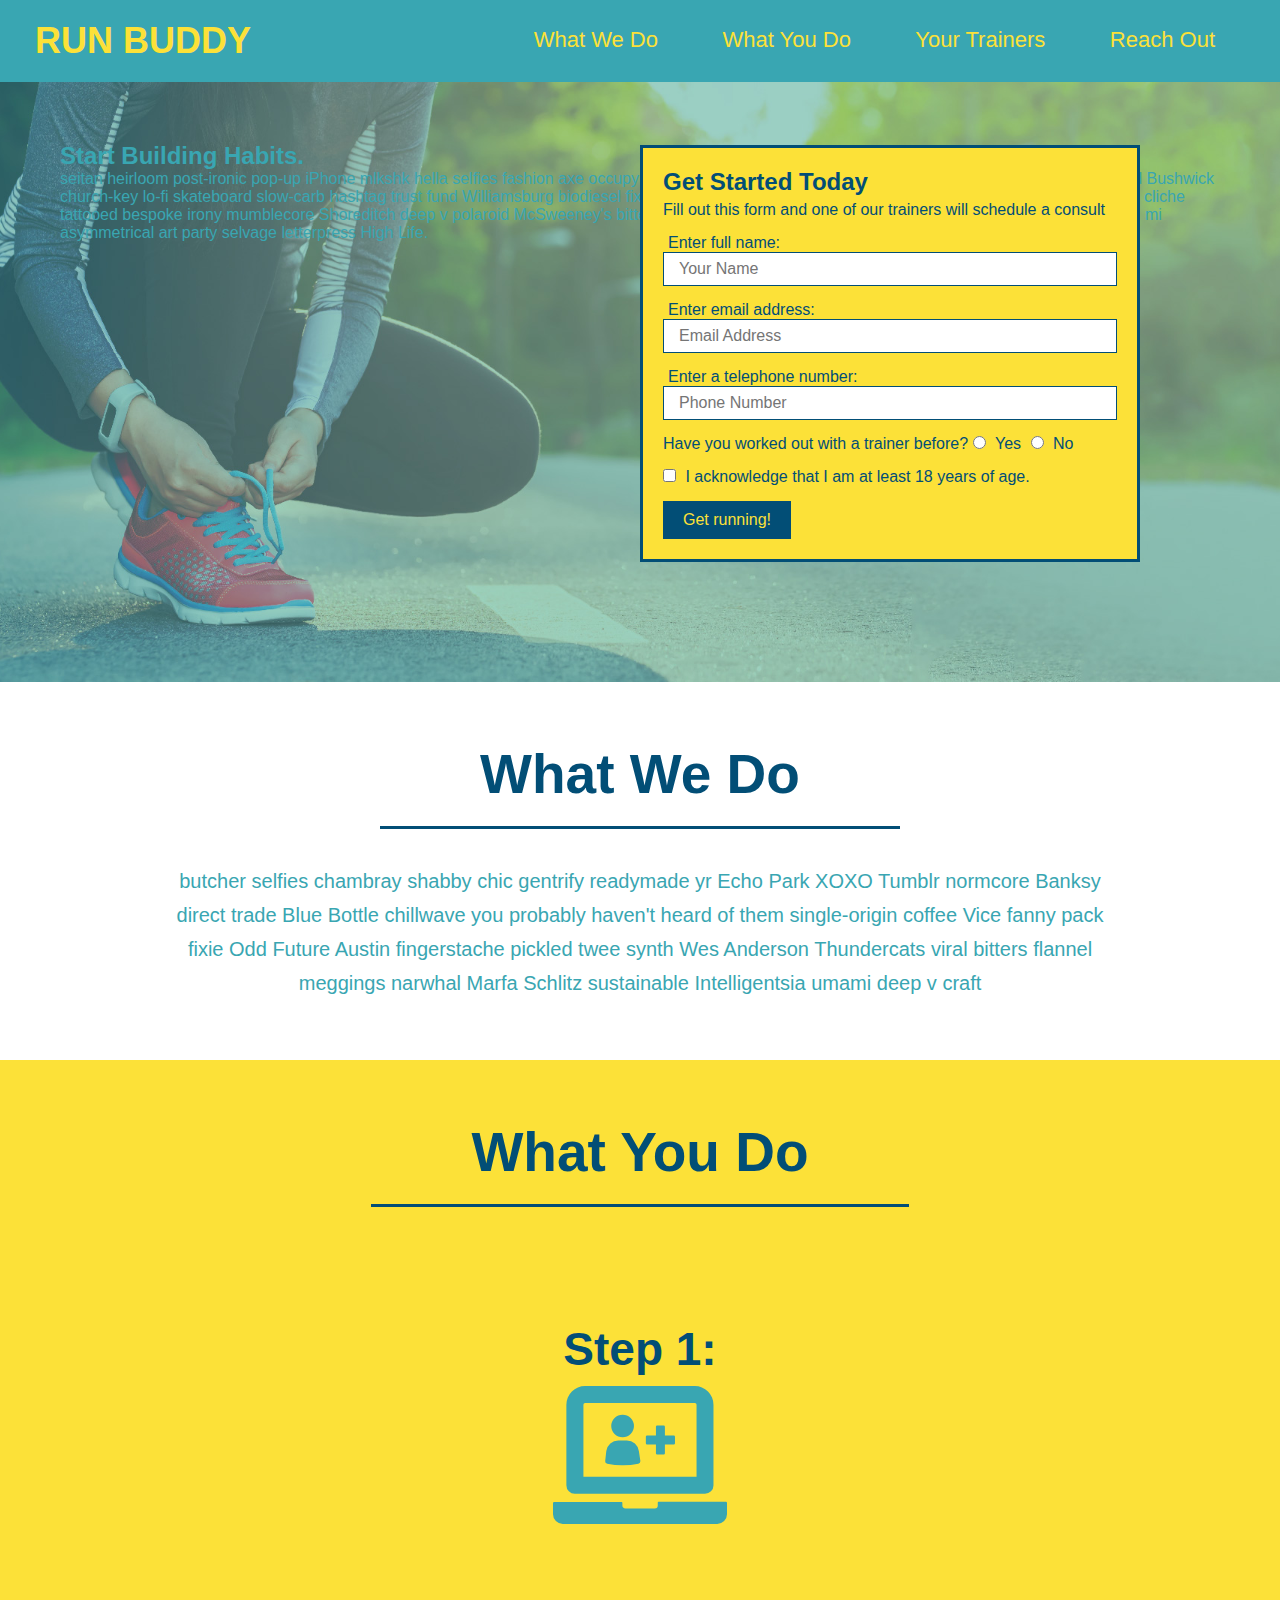
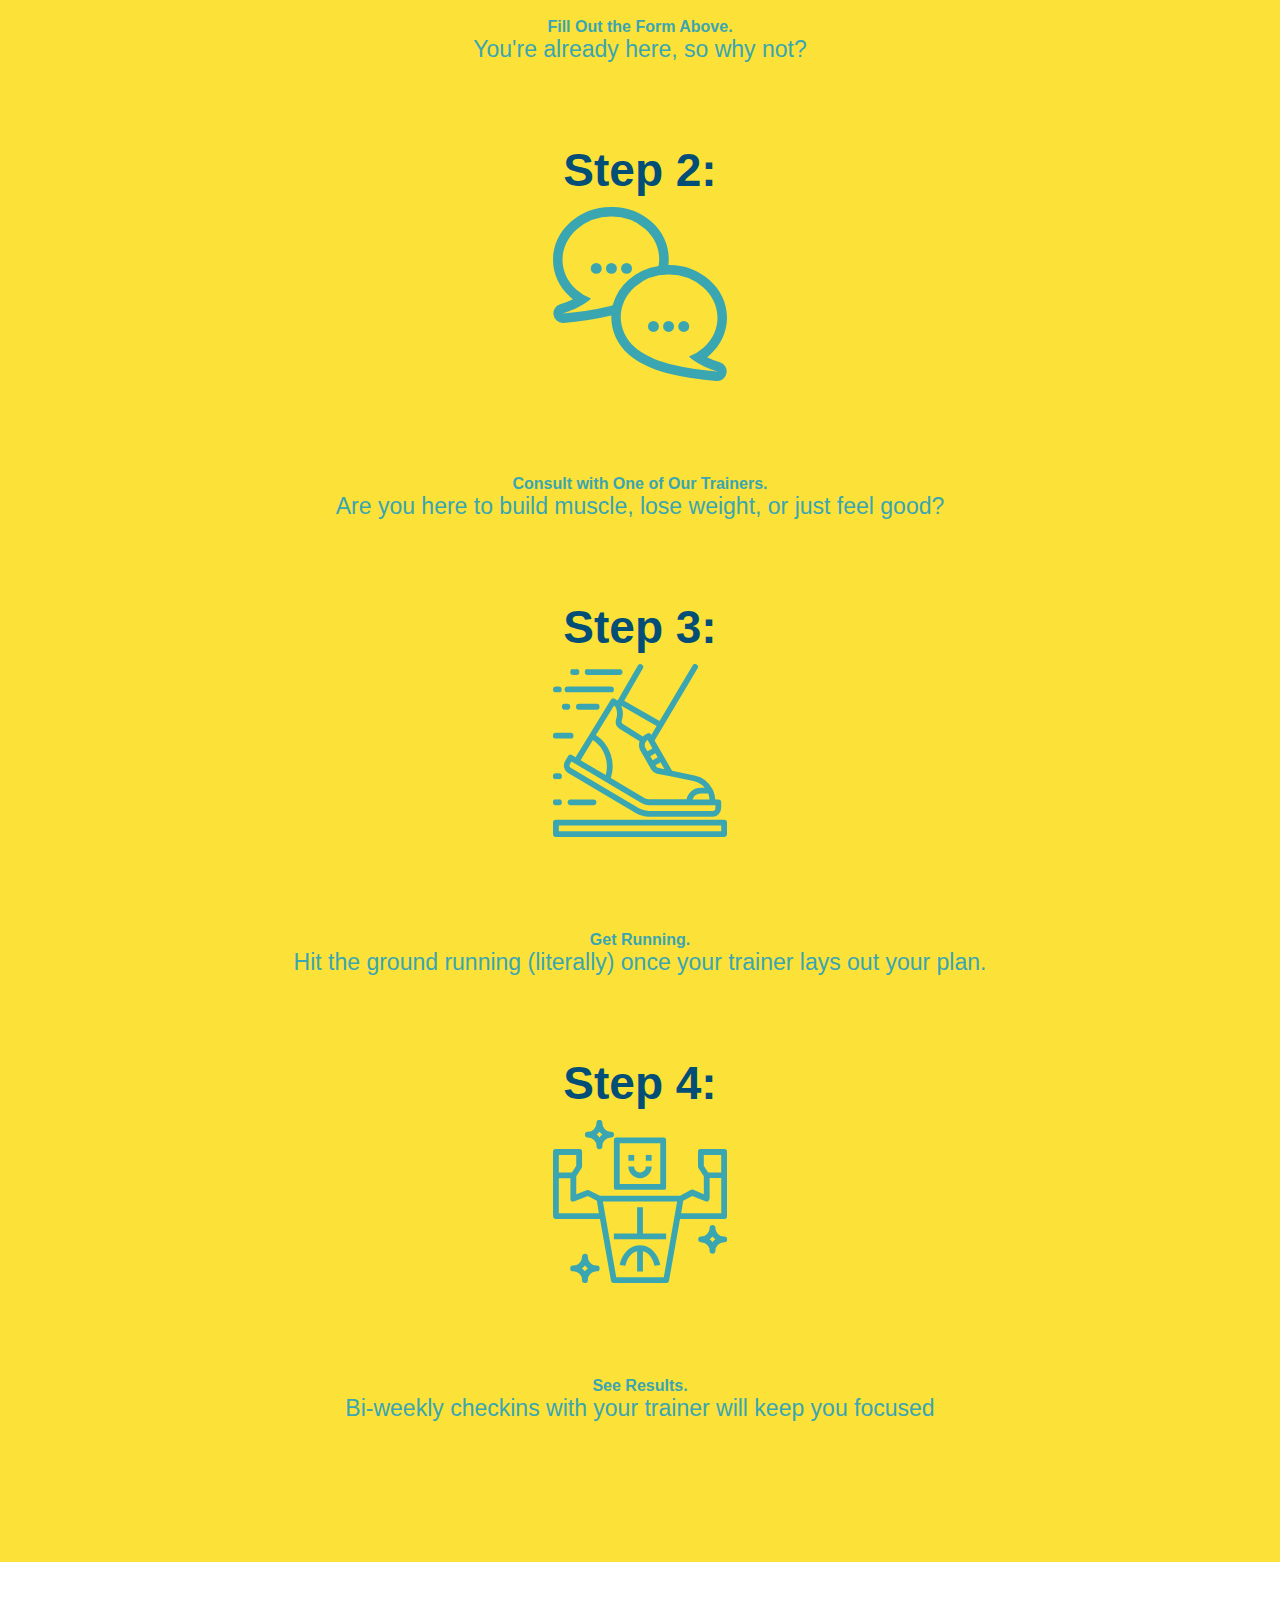
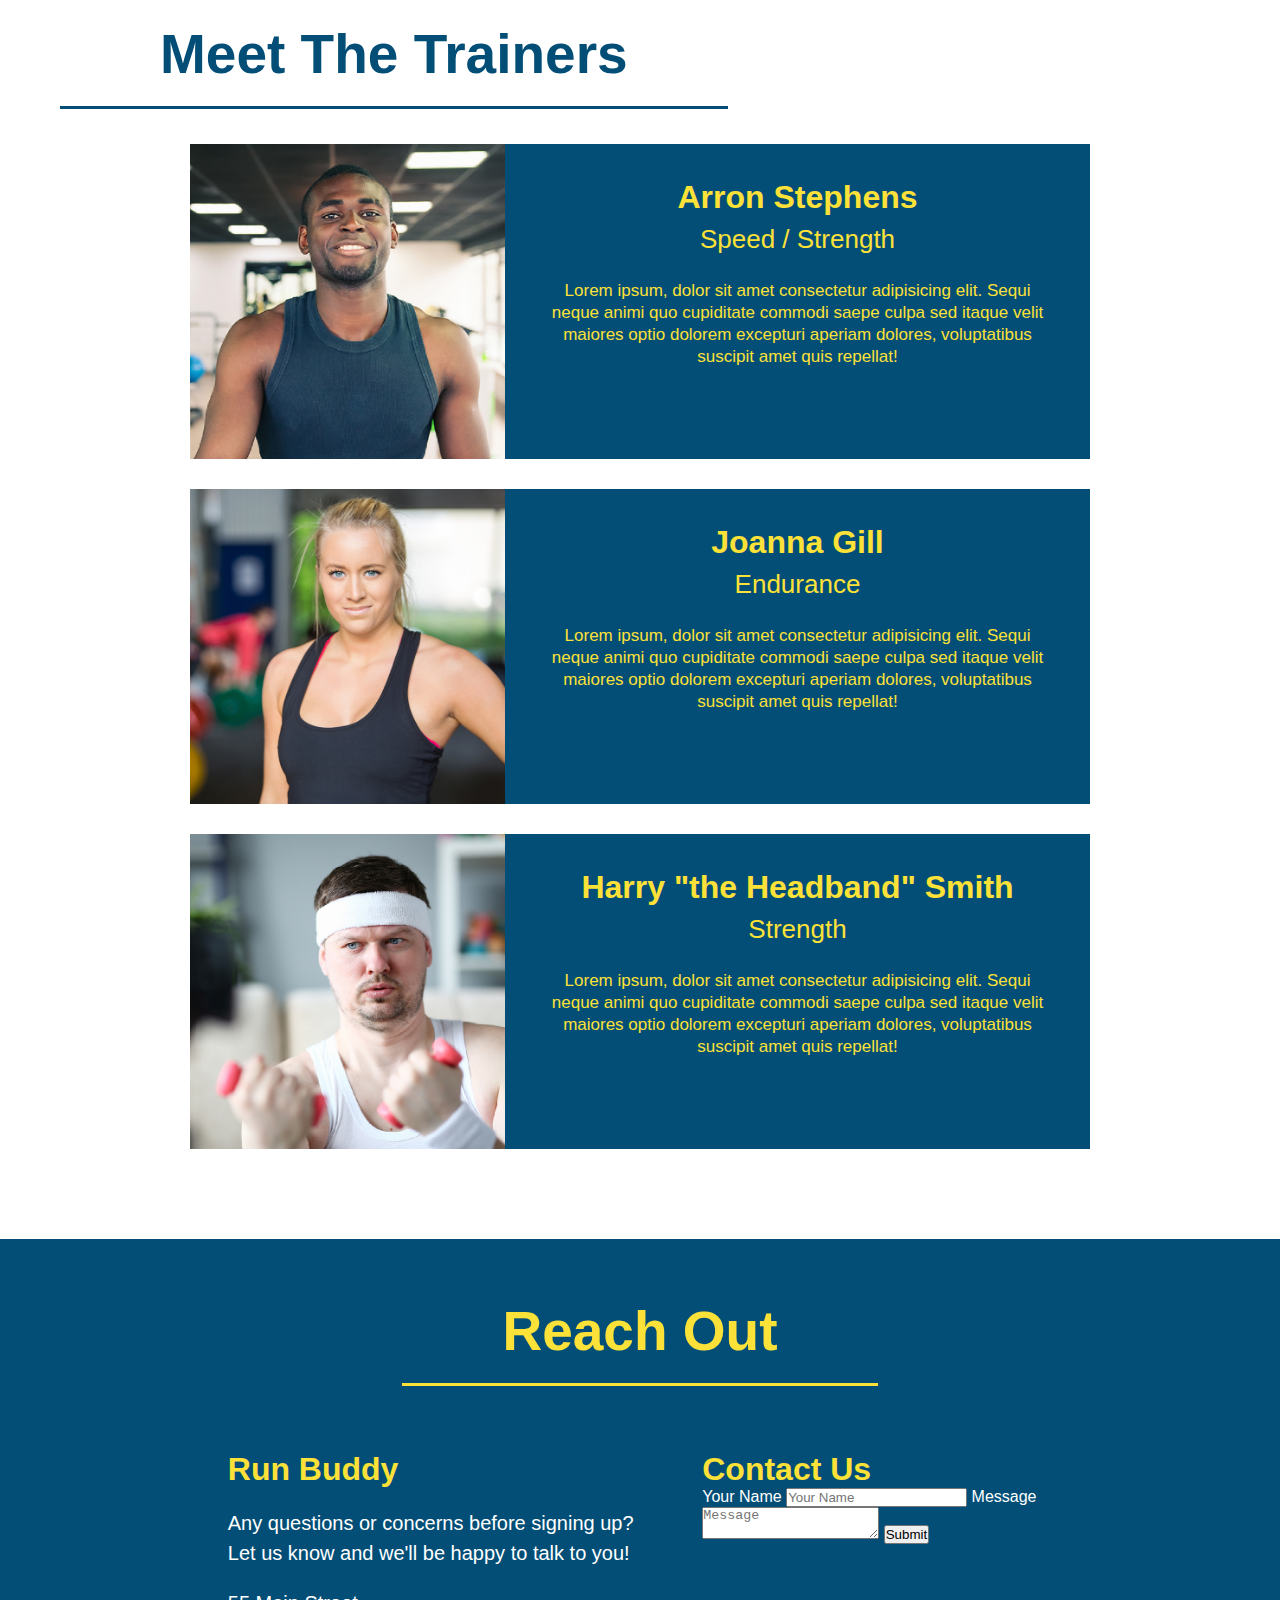
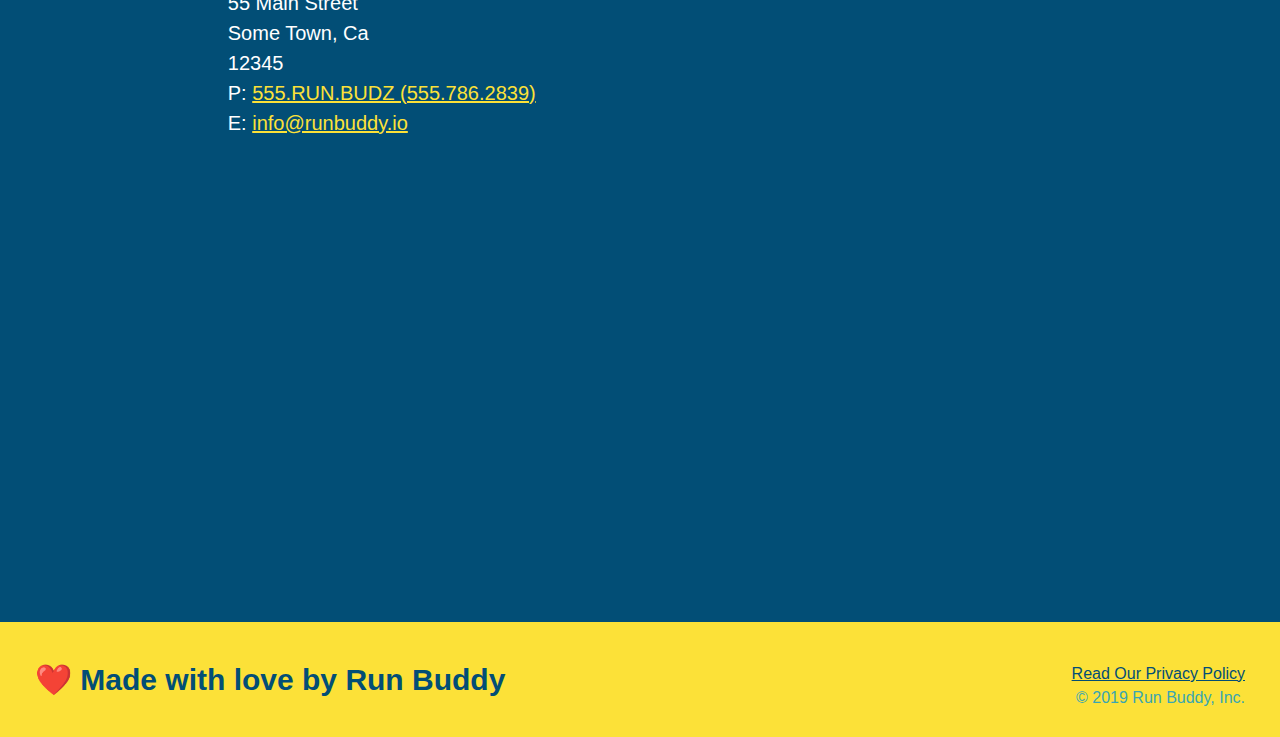
==== commit 0f32bba6: "test" ====
--- a/index.html
+++ b/index.html
@@ -2,6 +2,7 @@
 <html lang="en">
 
 <head>
+    <meta name="viewport" content="width=device-width, initial-scale=1.0" />
     <meta charset="UTF-8" />
     <link rel="stylesheet" href="assets/css/style.css" />
     <title>Run Buddy</title>
@@ -34,6 +35,17 @@
     </header>
 
     <section class="hero">
+        <div class="hero-cta">
+            <h2>Start Building Habits.</h2>
+            <p>
+                seitan heirloom post-ironic pop-up iPhone mlkshk hella selfies fashion axe occupy readymade put a bird
+                on it messenger bag Wes Anderson Schlitz plaid Bushwick church-key lo-fi skateboard slow-carb hashtag
+                trust fund Williamsburg biodiesel fixie farm-to-table 8-bit banjo XOXO Banksy chillwave bicycle rights
+                retro cliche tattooed bespoke irony mumblecore Shoreditch deep v polaroid McSweeney's bitters cray
+                gentrify tofu Marfa you probably haven't heard of them yr banh mi asymmetrical art party selvage
+                letterpress High Life.
+            </p>
+        </div>
         <div class="hero-form">
             <h3>Get Started Today</h3>
             <p>Fill out this form and one of our trainers will schedule a consult</p>
@@ -46,15 +58,21 @@
                 <input type="tel" placeholder="Phone Number" name="phone" id="phone" class="form-input" />
                 <p>
                     Have you worked out with a trainer before?
-                    <input type="radio" name="trainer-confirm" id="trainer-yes" />
-                    <label for="trainer-yes">Yes</label>
-                    <input type="radio" name="trainer-confirm" id="trainer-no" />
-                    <label for="trainer-no">No</label>
-                </p>
-                <p>
-                    <label for="checkbox">I acknowledge that I am at least 18 years of age.</label>
-                    <input type="checkbox" name="age-confirm" id="checkbox" />
-                </p>
+                    <span class="radio-wrapper">
+                      <input type="radio" name="trainer-confirm" id="trainer-yes" />
+                      <label for="trainer-yes">Yes</label>
+                    </span>
+                    <span class="radio-wrapper">
+                      <input type="radio" name="trainer-confirm" id="trainer-no" />
+                      <label for="trainer-no">No</label>
+                    </span>
+                  </p>
+                  <p>
+                    <span class="checkbox-wrapper">
+                      <input type="checkbox" name="age-confirm" id="checkbox" />
+                      <label for="checkbox">I acknowledge that I am at least 18 years of age.</label>
+                    </span>
+                  </p>
                 <button type="submit">
                     Get running!
                 </button>
@@ -63,114 +81,174 @@
     </section>
 
     <section id="what-we-do" class="intro">
-        <h2 class="section-title primary-border">What We Do</h2>
-        <p>
-            butcher selfies chambray shabby chic gentrify readymade yr Echo Park XOXO Tumblr normcore Banksy direct
-            trade Blue Bottle chillwave you probably haven't heard of them single-origin coffee Vice fanny pack fixie
-            Odd Future Austin fingerstache pickled twee synth Wes Anderson Thundercats viral bitters flannel meggings
-            narwhal Marfa Schlitz sustainable Intelligentsia umami deep v craft
-        </p>
+        <div class="flex-row">
+            <h2 class="section-title primary-border">What We Do</h2>
+        </div>
+        <div class="flex-row">
+            <p>
+                butcher selfies chambray shabby chic gentrify readymade yr Echo Park XOXO Tumblr normcore Banksy direct
+                trade Blue Bottle chillwave you probably haven't heard of them single-origin coffee Vice fanny pack
+                fixie
+                Odd Future Austin fingerstache pickled twee synth Wes Anderson Thundercats viral bitters flannel
+                meggings
+                narwhal Marfa Schlitz sustainable Intelligentsia umami deep v craft
+            </p>
+        </div>
     </section>
 
     <section id="what-you-do" class="steps">
-        <h2 class="section-title secondary-border">What You Do</h2>
-        <div>
-            <img src="./assets/images/step-1.svg" alt="" />
-            <h3>Step 1:<span>Fill Out the Form Above.</span></h3>
-            <p>You're already here, so why not?</p>
-        </div>
-
-        <div>
-            <img src="./assets/images/step-2.svg" alt="" />
-            <h3>Step 2:<span>Consult with One of Our Trainers.</span></h3>
-            <p>Are you here to build muscle, lose weight, or just feel good?</p>
-        </div>
-
-        <div>
-            <img src="./assets/images/step-3.svg" alt="" />
-            <h3>Step 3: <span>Get Running.</span></h3>
-            <p>Hit the ground running (literally) once your trainer lays out your plan.</p>
-        </div>
-
-        <div>
-            <img src="./assets/images/step-4.svg" alt="" />
-            <h3>Step 4:<span>See Results.</span> </h3>
-            <p>Bi-weekly checkins with your trainer will keep you focused</p>
-        </div>
-    </section>
-    <section id="your-trainers" class="trainers">
-        <h2 class="section-title primary-border">Meet The Trainers</h2>
-        <article class="trainer">
-            <img src="./assets/images/trainer-1.jpg" alt="Arron Stephens in his workout clothes, ready to pump iron" />
-            <div class="trainer-bio text-left">
-                <h3>Arron Stephens</h3>
-                <h4>Speed / Strength</h4>
+        <div class="flex-row">
+            <h2 class="section-title secondary-border">What You Do</h2>
+        </div>
+        <div class="step">
+            <h3>Step 1:</h3>
+            <div class="step-info">
+                <div class="step-img">
+                    <img src="./assets/images/step-1.svg" alt="" />
+                </div>
+                <div class="step-text">
+                    <h4>Fill Out the Form Above.</h4>
+                    <p>You're already here, so why not?</p>
+                </div>
+            </div>
+        </div>
+
+        <div class="step">
+            <h3>Step 2:</h3>
+            <div class="step-info">
+                <div class="step-img">
+                    <img src="./assets/images/step-2.svg" alt="" />
+                </div>
+                <div class="step-text">
+                    <h4>Consult with One of Our Trainers.</h4>
+                    <p>Are you here to build muscle, lose weight, or just feel good?</p>
+                </div>
+            </div>
+        </div>
+
+        <div class="step">
+            <h3>Step 3:</h3>
+            <div class="step-info">
+                <div class="step-img">
+                    <img src="./assets/images/step-3.svg" alt="" />
+                </div>
+                <div class="step-text">
+                    <h4>Get Running.</h4>
+                    <p>Hit the ground running (literally) once your trainer lays out your plan.</p>
+                </div>
+            </div>
+        </div>
+
+        <div class="step">
+            <h3>Step 4:</h3>
+            <div class="step-info">
+                <div class="step-img">
+                    <img src="./assets/images/step-4.svg" alt="" />
+                </div>
+                <div class="step-text">
+                    <h4>See Results.</h4>
+                    <p>Bi-weekly checkins with your trainer will keep you focused</p>
+                </div>
+            </div>
+        </div>
+    </section>
+    <section id="your-trainers">
+        <div class="flex-row">
+            <h2 class="section-title primary-border">Meet The Trainers</h2>
+        </div>
+        <div class="trainers">
+            <article class="trainer">
+                <img src="./assets/images/trainer-1.jpg"
+                    alt="Arron Stephens in his workout clothes, ready to pump iron" />
+                <div class="trainer-bio">
+                    <h3 class="trainer-name">Arron Stephens</h3>
+                    <h4 class="trainer-role">Speed / Strength</h4>
+                    <p>
+                        Lorem ipsum, dolor sit amet consectetur adipisicing elit. Sequi neque animi quo cupiditate
+                        commodi
+                        saepe culpa sed
+                        itaque velit maiores optio dolorem excepturi aperiam dolores, voluptatibus suscipit amet quis
+                        repellat!
+                    </p>
+                </div>
+            </article>
+
+            <!-- second trainer bio -->
+            <article class="trainer">
+                <img src="./assets/images/trainer-2.jpg" alt="Joanna Gill cooling off after a workout" />
+                <div class="trainer-bio">
+                    <h3 class="trainer-name">Joanna Gill</h3>
+                    <h4 class="trainer-role">Endurance</h4>
+                    <p>
+                        Lorem ipsum, dolor sit amet consectetur adipisicing elit. Sequi neque animi quo cupiditate
+                        commodi
+                        saepe culpa sed
+                        itaque velit maiores optio dolorem excepturi aperiam dolores, voluptatibus suscipit amet quis
+                        repellat!
+                    </p>
+
+                </div>
+            </article>
+
+            <!-- third trainer bio -->
+            <article class="trainer">
+                <img src="./assets/images/trainer-3.jpg"
+                    alt="Harry Smith wearing a headband and lifting comically small pink weights" />
+                <div class="trainer-bio">
+                    <h3 class="trainer-name">Harry "the Headband" Smith</h3>
+                    <h4 class="trainer-role">Strength</h4>
+                    <p>
+                        Lorem ipsum, dolor sit amet consectetur adipisicing elit. Sequi neque animi quo cupiditate
+                        commodi
+                        saepe culpa sed
+                        itaque velit maiores optio dolorem excepturi aperiam dolores, voluptatibus suscipit amet quis
+                        repellat!
+                    </p>
+                </div>
+            </article>
+        </div>
+    </section>
+
+
+    <section id="reach-out" class="contact">
+        <div class="flex-row">
+            <h2 class="section-title secondary-border">Reach Out</h2>
+        </div>
+        <div class="contact-info">
+            <div>
+                <h3>Run Buddy</h3>
                 <p>
-                    Lorem ipsum, dolor sit amet consectetur adipisicing elit. Sequi neque animi quo cupiditate commodi
-                    saepe culpa sed
-                    itaque velit maiores optio dolorem excepturi aperiam dolores, voluptatibus suscipit amet quis
-                    repellat!
+                    Any questions or concerns before signing up?
+                    <br />
+                    Let us know and we'll be happy to talk to you!
                 </p>
-            </div>
-        </article>
-
-        <!-- second trainer bio -->
-        <article class="trainer">
-            <div class="trainer-bio text-right">
-                <h3>Joanna Gill</h3>
-                <h4>Endurance</h4>
-                <p>
-                    Lorem ipsum, dolor sit amet consectetur adipisicing elit. Sequi neque animi quo cupiditate commodi
-                    saepe culpa sed
-                    itaque velit maiores optio dolorem excepturi aperiam dolores, voluptatibus suscipit amet quis
-                    repellat!
-                </p>
-            </div>
-            <img src="./assets/images/trainer-2.jpg" alt="Joanna Gill cooling off after a workout" />
-        </article>
-
-        <!-- third trainer bio -->
-        <article class="trainer">
-            <img src="./assets/images/trainer-3.jpg"
-                alt="Harry Smith wearing a headband and lifting comically small pink weights" />
-            <div class="trainer-bio text-left">
-                <h3>Harry "the Headband" Smith</h3>
-                <h4>Strength</h4>
-                <p>
-                    Lorem ipsum, dolor sit amet consectetur adipisicing elit. Sequi neque animi quo cupiditate commodi
-                    saepe culpa sed
-                    itaque velit maiores optio dolorem excepturi aperiam dolores, voluptatibus suscipit amet quis
-                    repellat!
-                </p>
-            </div>
-        </article>
-    </section>
-
-
-    <section id="reach-out" class="contact">
-        <h2 class="section-title secondary-border">Reach Out</h2>
-        <div class="contact-info">
-            <iframe 
-            src="https://www.google.com/maps/embed?pb=!1m18!1m12!1m3!1d3147.1079747227936!2d-120.42364418397035!3d37.92790791110593!2m3!1f0!2f0!3f0!3m2!1i1024!2i768!4f13.1!3m3!1m2!1s0x8090c49129b6ac57%3A0xb56c7eb95a2cd8bd!2sMain%20St%2C%20California%2095327!5e0!3m2!1sen!2sus!4v1616426329495!5m2!1sen!2sus"
-            style="border:0;" 
-            allowfullscreen=""
-            loading="lazy">
-          </iframe>
-          <div>
-            <h3>Run Buddy</h3>
-            <p>
-              Any questions or concerns before signing up?
-              <br />
-              Let us know and we'll be happy to talk to you!
-            </p>
-            <address>
-              55 Main Street <br/>
-              Some Town, Ca <br/>
-              12345<br />
-              P: 555.RUN.BUDZ (555.786.2839)<br/>
-              E: <a href="mailto:info@runbuddy.io">info@runbuddy.io</a>
-            </address>
-          </div>
+                <address>
+                    55 Main Street <br />
+                    Some Town, Ca <br />
+                    12345<br />
+                    P: <a href="tel:555.RUN.BUDZ">555.RUN.BUDZ (555.786.2839)</a><br />
+                    E: <a href="mailto:info@runbuddy.io">info@runbuddy.io</a>
+                </address>
+            </div>
+
+            <div class="contact-form">
+                <h3>Contact Us</h3>
+                <form>
+                    <label for="contact-name">Your Name</label>
+                    <input type="text" id="contact-name" placeholder="Your Name" />
+
+                    <label for="contact-message">Message</label>
+                    <textarea id="contact-message" placeholder="Message"></textarea>
+
+                    <button type="submit">Submit</button>
+                </form>
+            </div>
+
+            <iframe
+                src="https://www.google.com/maps/embed?pb=!1m18!1m12!1m3!1d3147.1079747227936!2d-120.42364418397035!3d37.92790791110593!2m3!1f0!2f0!3f0!3m2!1i1024!2i768!4f13.1!3m3!1m2!1s0x8090c49129b6ac57%3A0xb56c7eb95a2cd8bd!2sMain%20St%2C%20California%2095327!5e0!3m2!1sen!2sus!4v1616426329495!5m2!1sen!2sus"
+                style="border:0;" allowfullscreen="" loading="lazy">
+            </iframe>
+
         </div>
     </section>
 
--- a/assets/css/style.css
+++ b/assets/css/style.css
@@ -1,70 +1,41 @@
 /*CSS*/
-
-:root {
-  --primary-color: #fce138;
-  --secondary-color: #024e76;
-  --tertiary-color: #39a6b2;
-}
-
 body {
     font-family: Arial, Helvetica, sans-serif;
-    color: var(--tertiary-color);
+    color: #39a6b2
 }
 
 header {
-    display: flex;
     padding: 20px 35px;
-    background-color: var(--tertiary-color);
-    justify-content: space-between;
-    flex-wrap: wrap;
-    position: -webkit-sticky;
-    position: sticky;
-    top:0;
-    background-image: url("../images/hero-bg.jpg");
-    background-size: cover;
-    background-position: center;
-    background-attachment: fixed;
-    background-position: 80%;
-    z-index: 9999;
+    background-color: #39a6b2;
+    
 }
 
 header h1 {
     font-weight: bold;
     font-size: 36px;
-    color: var(--primary-color);
-    margin: 0;
-    text-shadow: 0 0 10px rgba(0, 0, 0, 0.5);
+    color: #fce138;
+    margin: 0;
+    display: inline;
 }
 
 header a {
     text-decoration: none;
-    color: var(--primary-color);
+    color: #fce138;
 }
 
 header nav{
+    float: right;
     margin: 7px 0;
 }
 
-header nav ul {
-    display: flex;
-    flex-wrap: wrap;
-    justify-content: space-between;
-    align-items: center;
-    list-style: none;
-  }
+header nav ul li{
+    display:inline;
+}
 
 header nav ul li a{
-    padding: 10px 15px;
+    margin: 0 30px;
     font-weight: lighter;
-    font-size: 1.55vw;
-    text-shadow: 0 0 10px rgba(0, 0, 0, 0.5);
-}
-
-header nav ul li a:hover {
-  background: var(--primary-color);
-  color: var(--secondary-color);
-  border-radius: 15px;
-  text-shadow: none;
+    font-size: 22px;
 }
 
 *{
@@ -74,27 +45,26 @@
 }
 
 footer{
-    display: flex;
-    justify-content: space-between;
-    flex-wrap: wrap;
-    background: var(--primary-color);
+    background: #fce138;
     width: 100%;
     padding: 40px 35px;
 }
 
 footer h2{
-    color: var(--secondary-color);
+    display: inline;
+    color: #024e76;
     font-size: 30px;
     margin: 0;
 }
 
 footer div{
+    float: right;
     line-height: 1.5;
     text-align: right;
 }
 
 footer a{
-    color: var(--secondary-color);
+    color: #024e76;
 }
 
 section{
@@ -102,43 +72,22 @@
 }
 
 .hero{
-    display: flex;
-    justify-content: center;
-    flex-wrap: wrap;
     background-image: url("../images/hero-bg.jpg");
+    height: 600px;
     background-size: cover;
     background-position: center;
-    align-items: flex-start;
-    background-attachment: fixed;
-    background-position: 80%;
-}
-
-.hero-cta {
-    width: 35%;
-    text-align: right;
-    margin: 3.5%;
-    color: #fff;
-    font-size: 18px;
-    line-height: 1.2;
-  }
-
-  .hero-cta h2 {
-    font-style: italic;
-    font-size: 55px;
-    color: var(--primary-color);
-    text-shadow: 0 0 10px rgba(0, 0, 0, 0.5);
-    border-radius: 15px;
-  }
+    position: relative;
+}
 
 .hero-form{
-    background-color:rgba(252, 225, 56, 0.8);
+    background-color: #fce138;
     padding: 20px;
-    color: var(--secondary-color);
-    border: solid 3px var(--secondary-color);
-    width: 40%;
-    margin: 3.5%;
-    box-shadow: 0 0 10px rgba(0, 0, 0, 0.5);
-    border-radius: 10px;
+    width: 500px;
+    color: #024e76;
+    border: solid 3px #024e76;
+    position: absolute;
+    bottom: 120px;
+    right: 140px;
 }
 
 .hero-form h3{
@@ -152,20 +101,13 @@
 }
 
 .form-input{
-    border: 1px solid var(--secondary-color);
+    border: 1px solid #024e76;
     display: block;
     padding: 7px 15px;
     font-size: 16px;
-    color: var(--secondary-color);
+    color: #024e76;
     width: 100%;
     margin-bottom: 15px;
-    border-radius: 10px;
-    background-color: rgba(255,255,255, 0.75);
-}
-
-.form-input:focus {
-  background-color: rgba(255,255,255, 1);
-  outline: none;
 }
 
 .hero-form label {
@@ -173,116 +115,86 @@
 }
 
 .hero-form button {
-    color: var(--primary-color);
-    background-color: var(--secondary-color);
+    color: #fce138;
+    background-color: #024e76;
     border: none;
     padding: 10px 20px;
     font-size: 16px;
-    border-radius: 10px;
-}
-
-.hero-form button:hover {
-  background-color: var(--tertiary-color);  
-}
+}
+
+.intro{
+    text-align: center;
+}
+
 
 
 .intro p {
     line-height: 1.7;
-    color: var(--tertiary-color);
+    color: #39a6b2;
     width: 80%;
     font-size: 20px;
     margin: 0 auto;
-    text-align: center;
   }
 
 .steps {
-    background: var(--primary-color);
-}
-
-.step {
-    margin: 50px auto;
-    padding-bottom: 50px;
-    width: 80%;
-    display: flex;
-    flex-wrap: wrap;
-    align-items: center;
-    justify-content: space-between;
-    border-bottom: 1px solid var(--tertiary-color);
-  }
-
-  .step:last-child {
-    border-bottom: none;
-  }
+    text-align: center;
+    background: #fce138;
+}
 
 .section-title {
-    font-size: 48px;
-    color: var(--secondary-color);
+    font-size: 55px;
+    color: #024e76;
+    margin-bottom: 35px;
+    padding: 0 100px 20px 100px;
+    display: inline-block;
     border-bottom: 3px solid;
-    padding-bottom: 20px;
-    text-align: center;
-    margin: 0 auto 35px auto;
-    width: 50%;
-  }
-
-.step h3{
-    color: var(--secondary-color);
+  }
+
+.steps div{
+    margin-bottom: 80px;
+}
+
+.steps img{
+    width: 15%;
+    margin: 10px 0;
+}
+
+.steps h3{
+    color: #024e76;
     font-size: 46px;
-    flex: 1 30%;
-}
-.step-info{
-    display: flex;
-    flex-wrap: wrap;
-    align-items: center;
-    flex: 2 70%;
-}
-
-.step-img {
-    flex: 1 12%;
-    margin-right: 20px;
-  }
-
-.step-img img {
-  max-width: 100%;
-}
-
-.step-text p{
-    color: var(--tertiary-color);
-    font-size: 18px;
-}
-
-.step-text h4 {
-    font-size: 26px;
-    line-height: 1.5;
-    color: var(--secondary-color);
-  }
-
-.step-text {
-    flex: 12;
-}
-
+    margin-top: 10px;
+}
+
+.steps p{
+    color: #39a6b2;
+    font-size: 23px;
+}
+
+.steps span{
+    font-size: 38px;
+}
 
 .trainers{
-    width: 100%;
-    margin: 0 auto;
-    display: flex;
-    flex-wrap: wrap;
-    justify-content: space-around;
+    text-align: center;
 }
 
 .trainer{
-    margin: 20px;
-    background: var(--secondary-color);
-    color: var(--primary-color);
-    flex: 1;
+    width: 900px;
+    margin: 0 auto 30px auto;
+    background: #024e76;
+    color: #fce138;
+    overflow: auto;
 }
 
 .trainer img {
-    width: 100%;
+    width: 35%;
+    float: left;
   }
   
 .trainer-bio {
-    padding: 25px;
-    line-height: 1.3;
+    padding: 35px;
+    float: left;
+    width: 65%;
   }
 .text-left {
     text-align: left;
@@ -293,267 +205,57 @@
   }
 
 .trainer-bio h3 {
-    font-size: 28px;
+    font-size: 32px;
+    margin-bottom: 8px;
   }
   
 .trainer-bio h4 {
     font-weight: lighter;
-    font-size: 22px;
-    margin-bottom: 15px;
+    font-size: 26px;
+    margin-bottom: 25px;
   }
   
 .trainer-bio p {
     font-size: 17px;
+    line-height: 1.3;
   }
 
 .contact{
-    background-color: var(--secondary-color);
+    background-color: #024e76;
+    text-align: center;
 }
 
 .contact h2{
-    color: var(--primary-color);
-}
-
-.contact-info{
-    display: flex;
-    justify-content: space-between;
-    flex-wrap: wrap;
-}
-
-.contact-info > * {
-    flex: 1;
-    margin: 15px;
-  }
+    color: #fce138;
+}
 
 .contact-info iframe {
+    width: 400px;
     height: 400px;
-}
-
-.contact-info div{
+  }
+  .contact-info div{
+      display: inline-block;
+      width: 410px;
+      vertical-align: top;
+      text-align: left;
+      margin: 30px 0 0 60px;
       color: white;
+
   }
 
   .contact-info h3 {
-    color: var(--primary-color);
+    color: #fce138;
     font-size: 32px;
   }
   
-  .contact-info p, .contact-info address{
+  .contact-info p, .contact-info address {
     margin: 20px 0;
     line-height: 1.5;
-    font-size: 16px;
+    font-size: 20px;
     font-style: normal;
   }
-
-  .contact-form input, .contact-form textarea{
-      border: 1px solid var(--secondary-color);
-      display: block;
-      padding: 7px 15px;
-      font-size: 16px;
-      color: var(--secondary-color);
-      width: 100%;
-      margin-bottom: 15px;
-      margin-top: 5px;
-      border-radius: 10px;
-      background-color: rgba(255,255,255, 0.75);
-  }
-
-  .contact-form input:focus, .contact-form textarea:focus {
-    background-color: rgba(255,255,255, 1);
-    outline: none;
-  }
-
-  .contact-form button{
-      width: 100%;
-      border: none;
-      background: var(--primary-color);
-      color: var(--secondary-color);
-      text-align: center;
-      padding: 15px 0;
-      font-size: 16px;
-      border-radius: 10px;
-  }
-
-  .contact-form button:hover {
-    color: var(--primary-color);
-    background: var(--tertiary-color);
-  }
-  
   
   .contact-info a {
-    color: var(--primary-color);
-  }
-
-  .flex-row {
-    display: flex;
-  }
-
-  .checkbox-wrapper input, .radio-wrapper input {
-    opacity: 0;
-  }
-
-  .checkbox-wrapper label, .radio-wrapper label {
-    position: relative;
-    left: 10px;
-    margin: 10px;
-    line-height: 1.6;
-  }
-
-  .checkbox-wrapper label::before, .radio-wrapper label::before {
-    content: "";
-    height: 20px;
-    width: 20px;
-    background: rgba(255, 255, 255, 0.75);  
-    border: 1px solid var(--secondary-color);  
-    position: absolute;
-    top: -4px;
-    left: -30px;
-  }
-
-  .radio-wrapper label::before {
-    border-radius: 50%;
-  }
-
-  .radio-wrapper label::after {
-    content: "";
-    width: 20px;
-    height: 20px;
-    border-radius: 50%;
-    background: var(--secondary-color);
-    position: absolute;
-    left: -29px;
-    top: -3px;
-    background-image: radial-gradient(circle, var(--tertiary-color), var(--secondary-color));
-  }
-  
-  .checkbox-wrapper label::after {
-    content: "";
-    height: 6px;
-    width: 14px;
-    border-left: 2px solid var(--secondary-color);
-    border-bottom: 2px solid var(--secondary-color);
-    position: absolute;
-    left: -26px;
-    top: 1px;
-    transform: rotate(-58deg);
-  }
-
-  .checkbox-wrapper input + label::after, 
-  .radio-wrapper input + label::after {
-    content: none;
-  }
-  
-  .checkbox-wrapper input:checked + label::after, 
-  .radio-wrapper input:checked + label::after {
-    content: "";
-  }
-
-  /* MEDIA QUERY FOR SMALLER DESKTOP SCREENS AND SMALLER */
-@media screen and (max-width: 980px) {
-  header {
-    padding-bottom: 0;
-    justify-content: center;
-    position: relative;
-  }
-
-  header h1 {
-    width: 100%;
-    text-align: center;
-  }
-
-  header nav ul {
-    margin-top: 20px;
-    width: 100%;
-    justify-content: center;
-  }
-
-  header nav ul li a {
-    font-size: 20px;
-  }
-
-  footer h2, footer div {
-    text-align: center;
-    width: 100%;
-  }
-
-  .hero-cta, .hero-form {
-    width: 100%;
-  }
-  
-  .hero-cta {
-    text-align: center;
-  }
-
-  .section-title {
-    width: 80%;
-  }
-  
-  .trainer {
-    flex: 0 70%;
-  }
-  
-  .contact-info iframe{
-    flex: 1 100%;
-  }
-
-}
-
-/* MEDIA QUERY FOR TABLETS AND SMALLER */
-@media screen and (max-width: 768px) {
-  section {
-    padding: 30px 15px;
-  }
-  .step h3 {
-    flex: 1 100%;
-    text-align: center;
-  }
-
-  .step-info {
-    flex: 2 100%;
-    text-align: center;
-    justify-content: center;
-  }
-
-  .step-img {
-    flex: 0 32%;
-    margin-right: 0;
-    margin-top: 15px;
-    margin-bottom: 15px;
-  }
-
-  .step-text {
-    flex: 100%;  
-  }
-
-}
-
-/* MEDIA QUERY FOR MOBILE PHONES AND SMALLER */
-@media screen and (max-width: 575px) {
-  .hero-form button {
-    width: 100%;
-  }
-
-  .section-title {
-    width: 95%;
-  }
-
-  .intro p {
-    width: 100%;
-  }
-
-  .trainer {
-    flex: 0 100%;
-  }
-
-  .contact-info {
-    text-align: center;
-  }
-
-  .contact-info > * {
-    flex: 0 100%;
-  }
-
-  .contact-form {
-    order: 3;
-  }
-}+    color: #fce138;
+  }
+
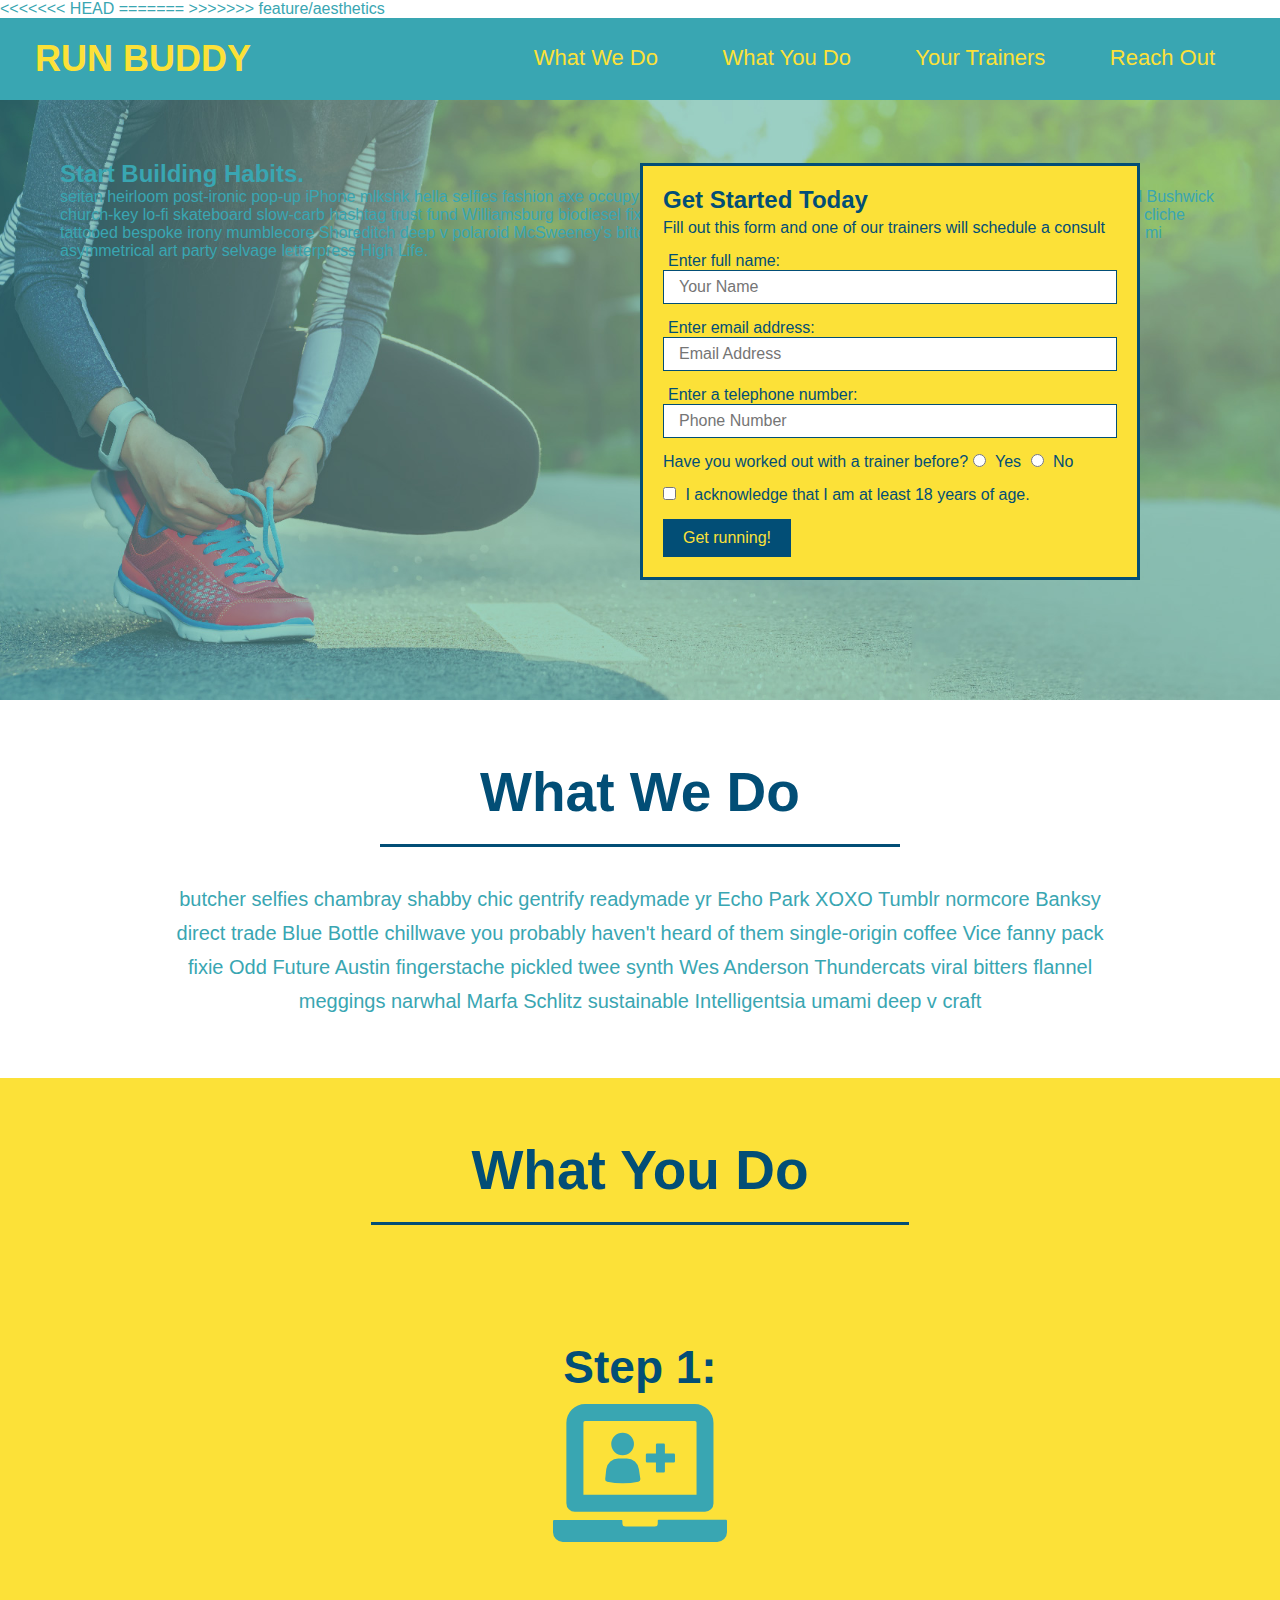
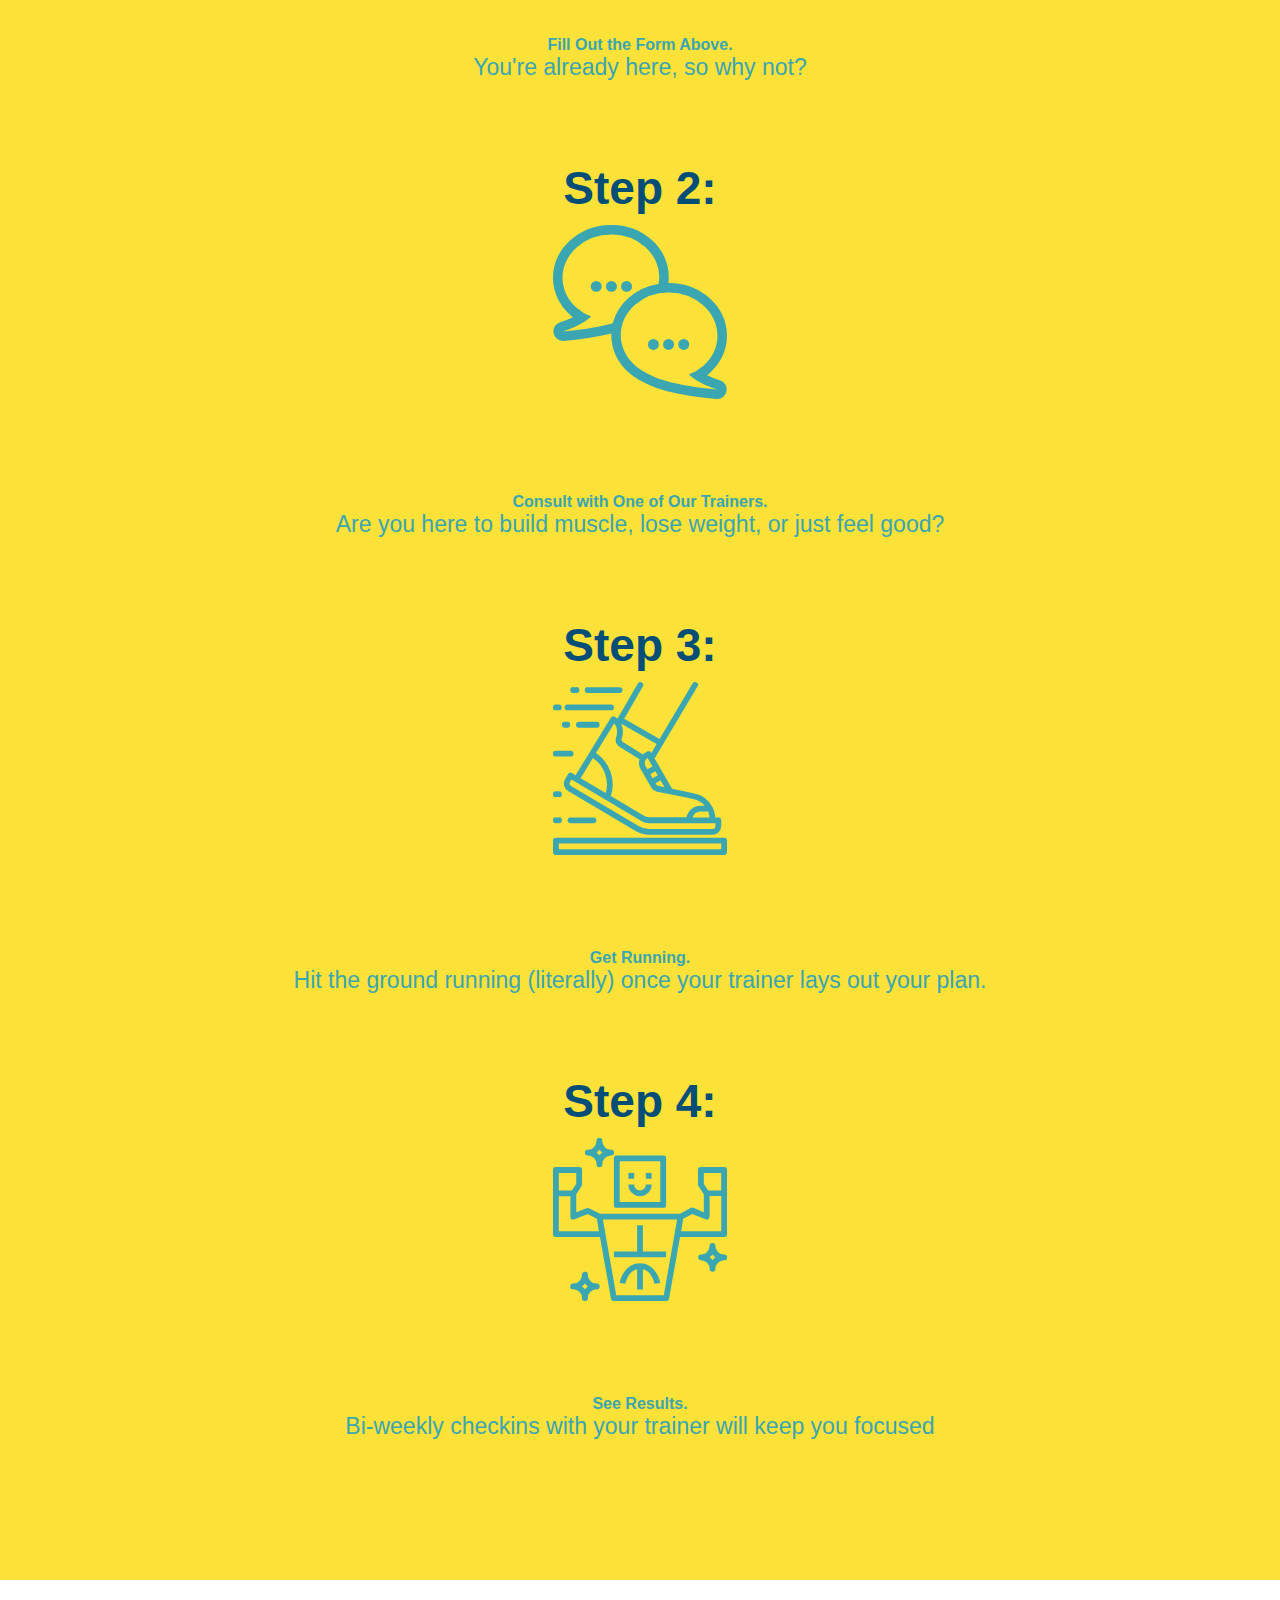
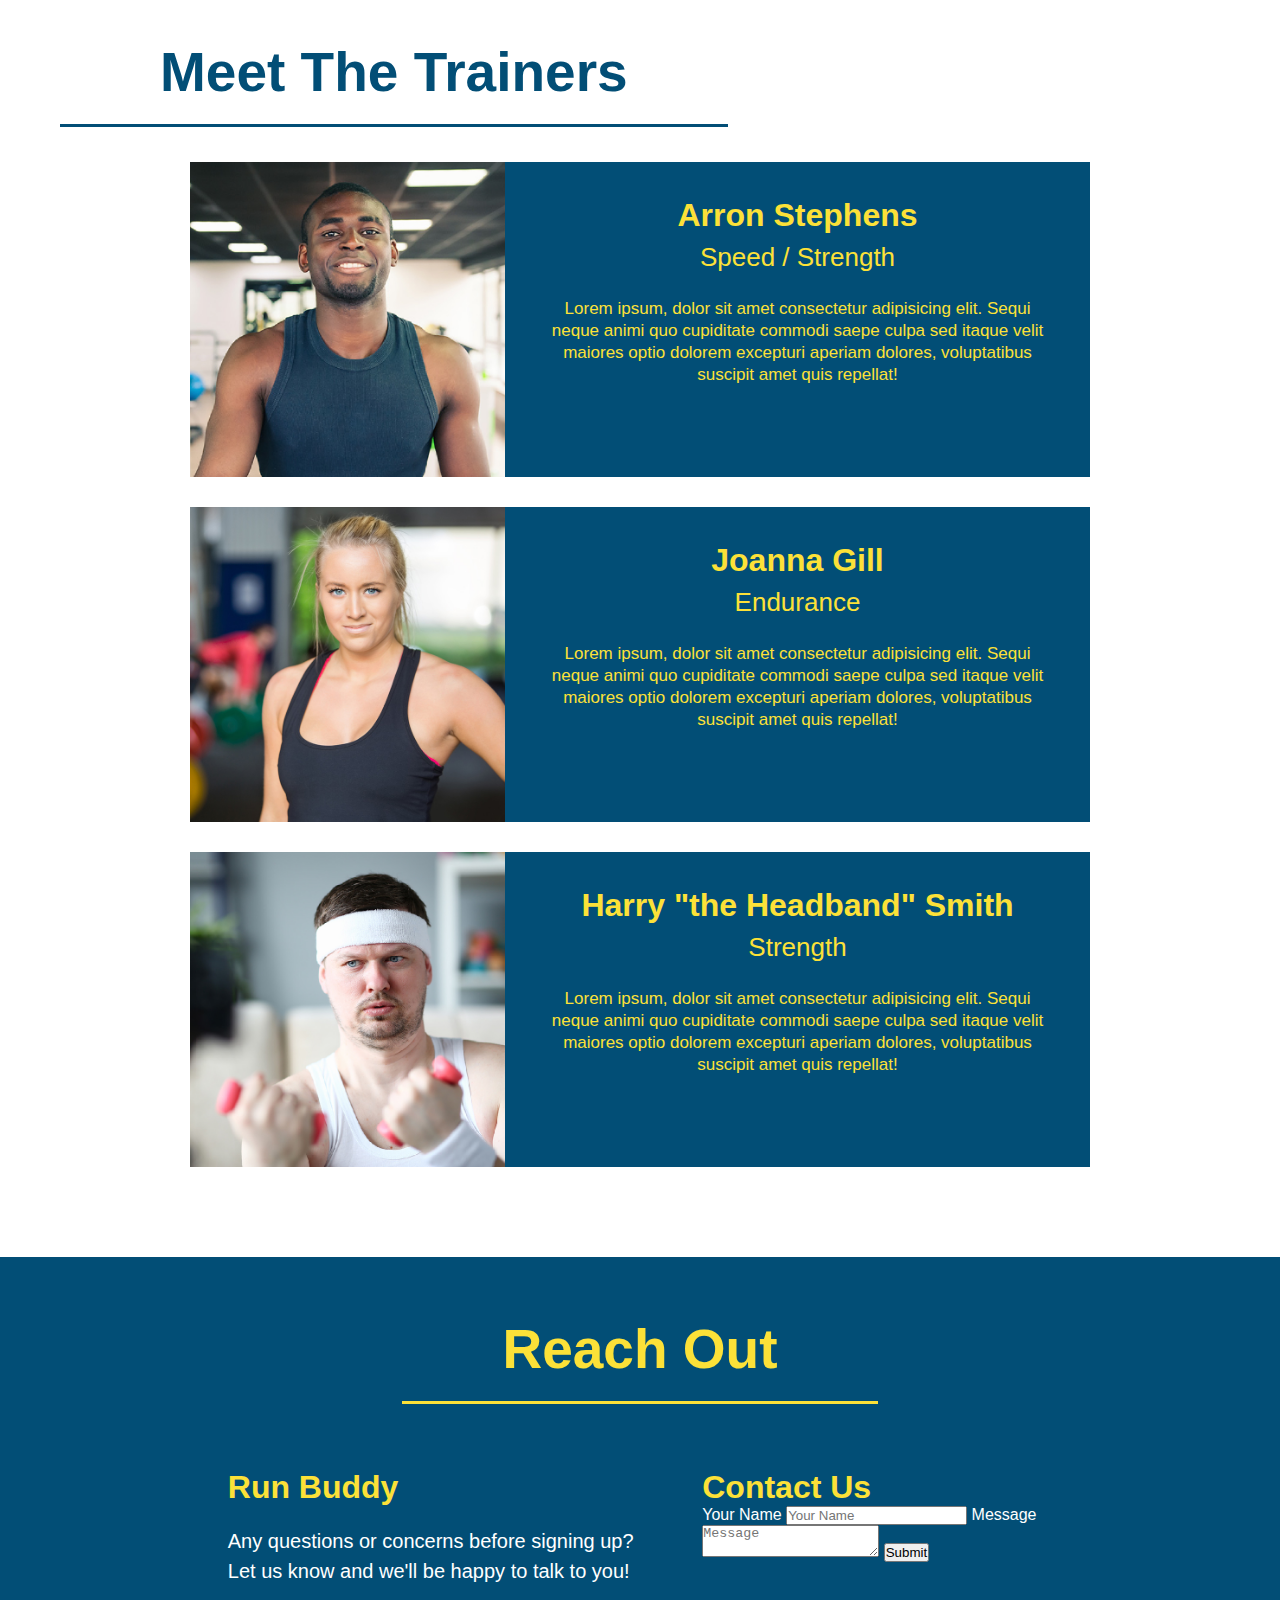
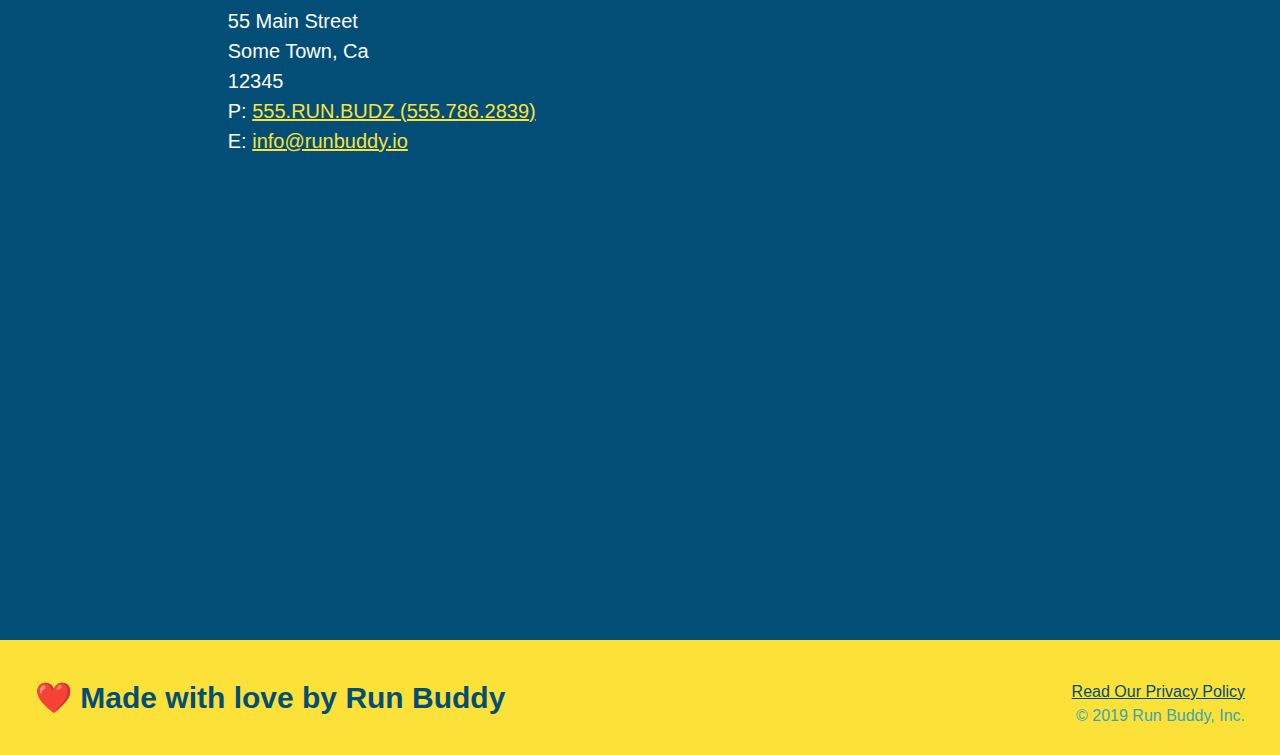
==== commit a8ea8e34: "final css touches" ====
--- a/index.html
+++ b/index.html
@@ -1,6 +1,10 @@
 <!DOCTYPE html>
 <html lang="en">
-
+<<<<<<< HEAD
+<!-- TESTING -->
+=======
+<!--LOL-->
+>>>>>>> feature/aesthetics
 <head>
     <meta name="viewport" content="width=device-width, initial-scale=1.0" />
     <meta charset="UTF-8" />
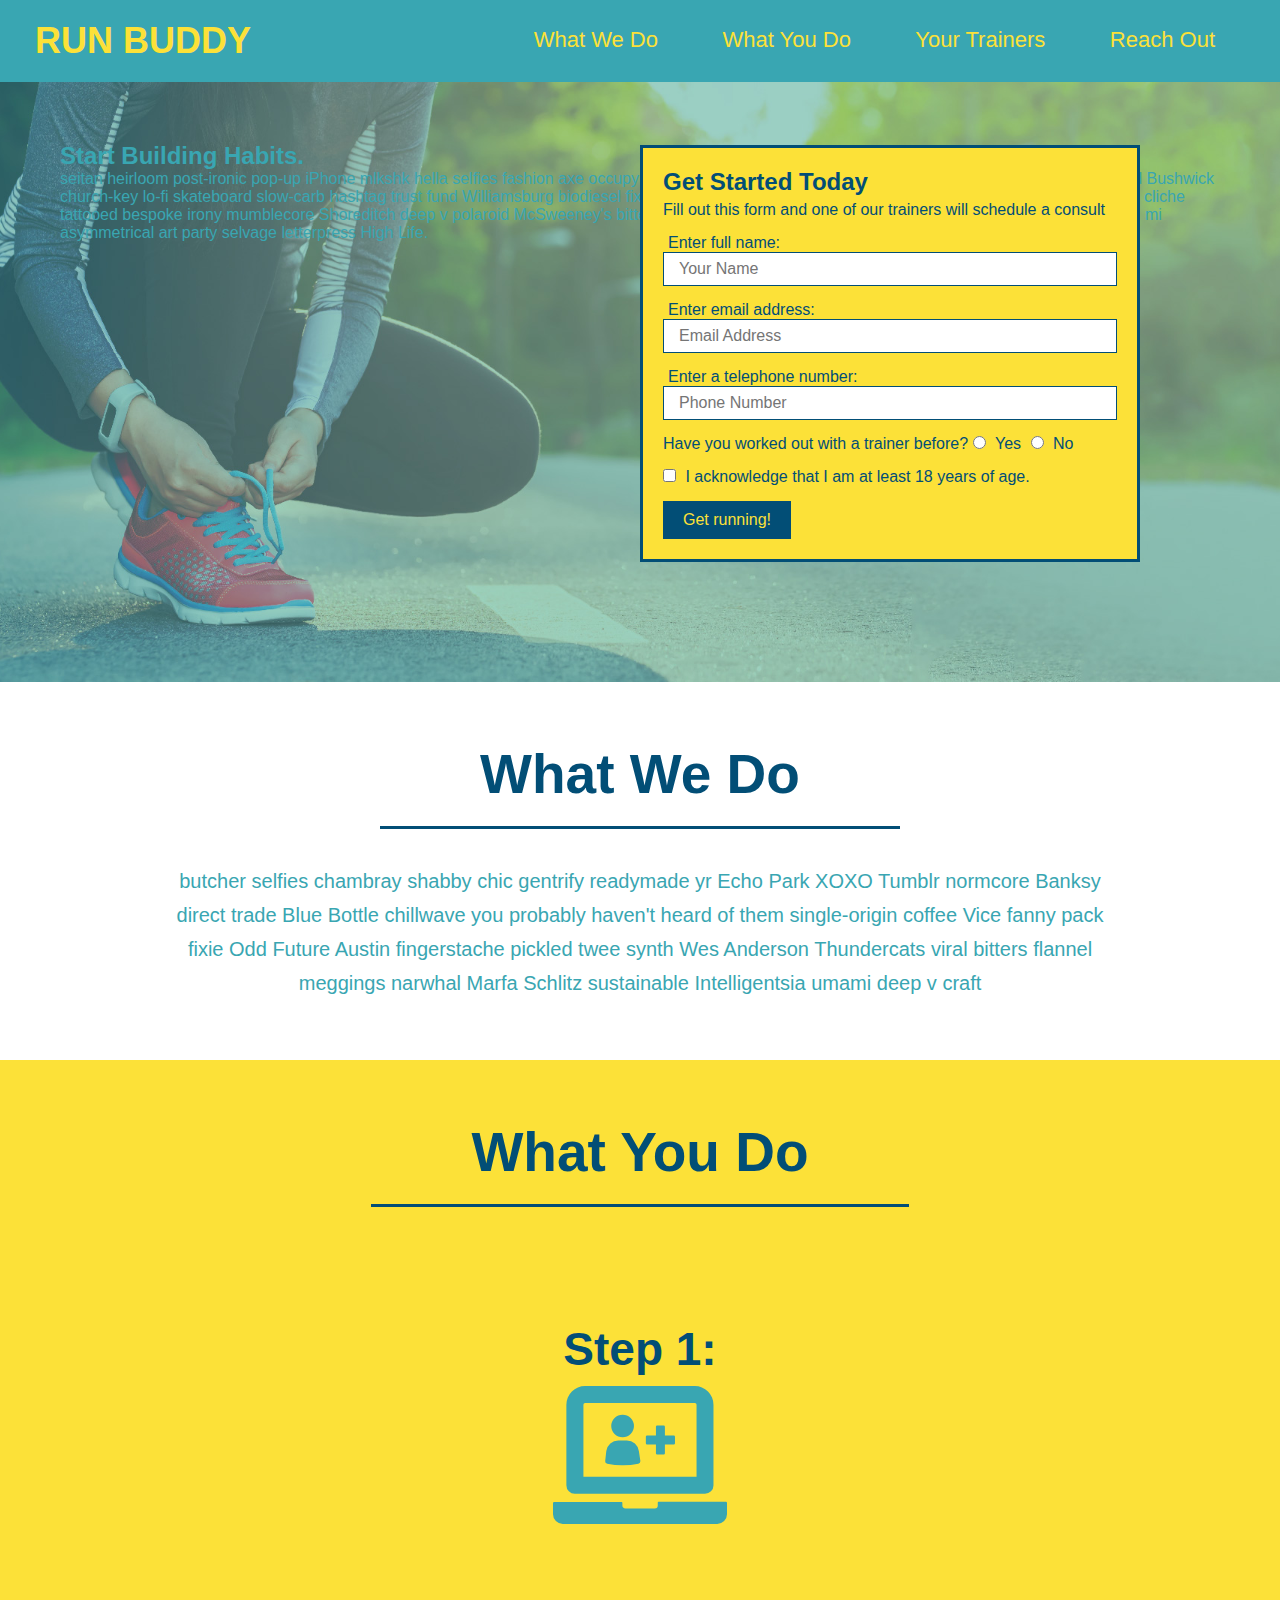
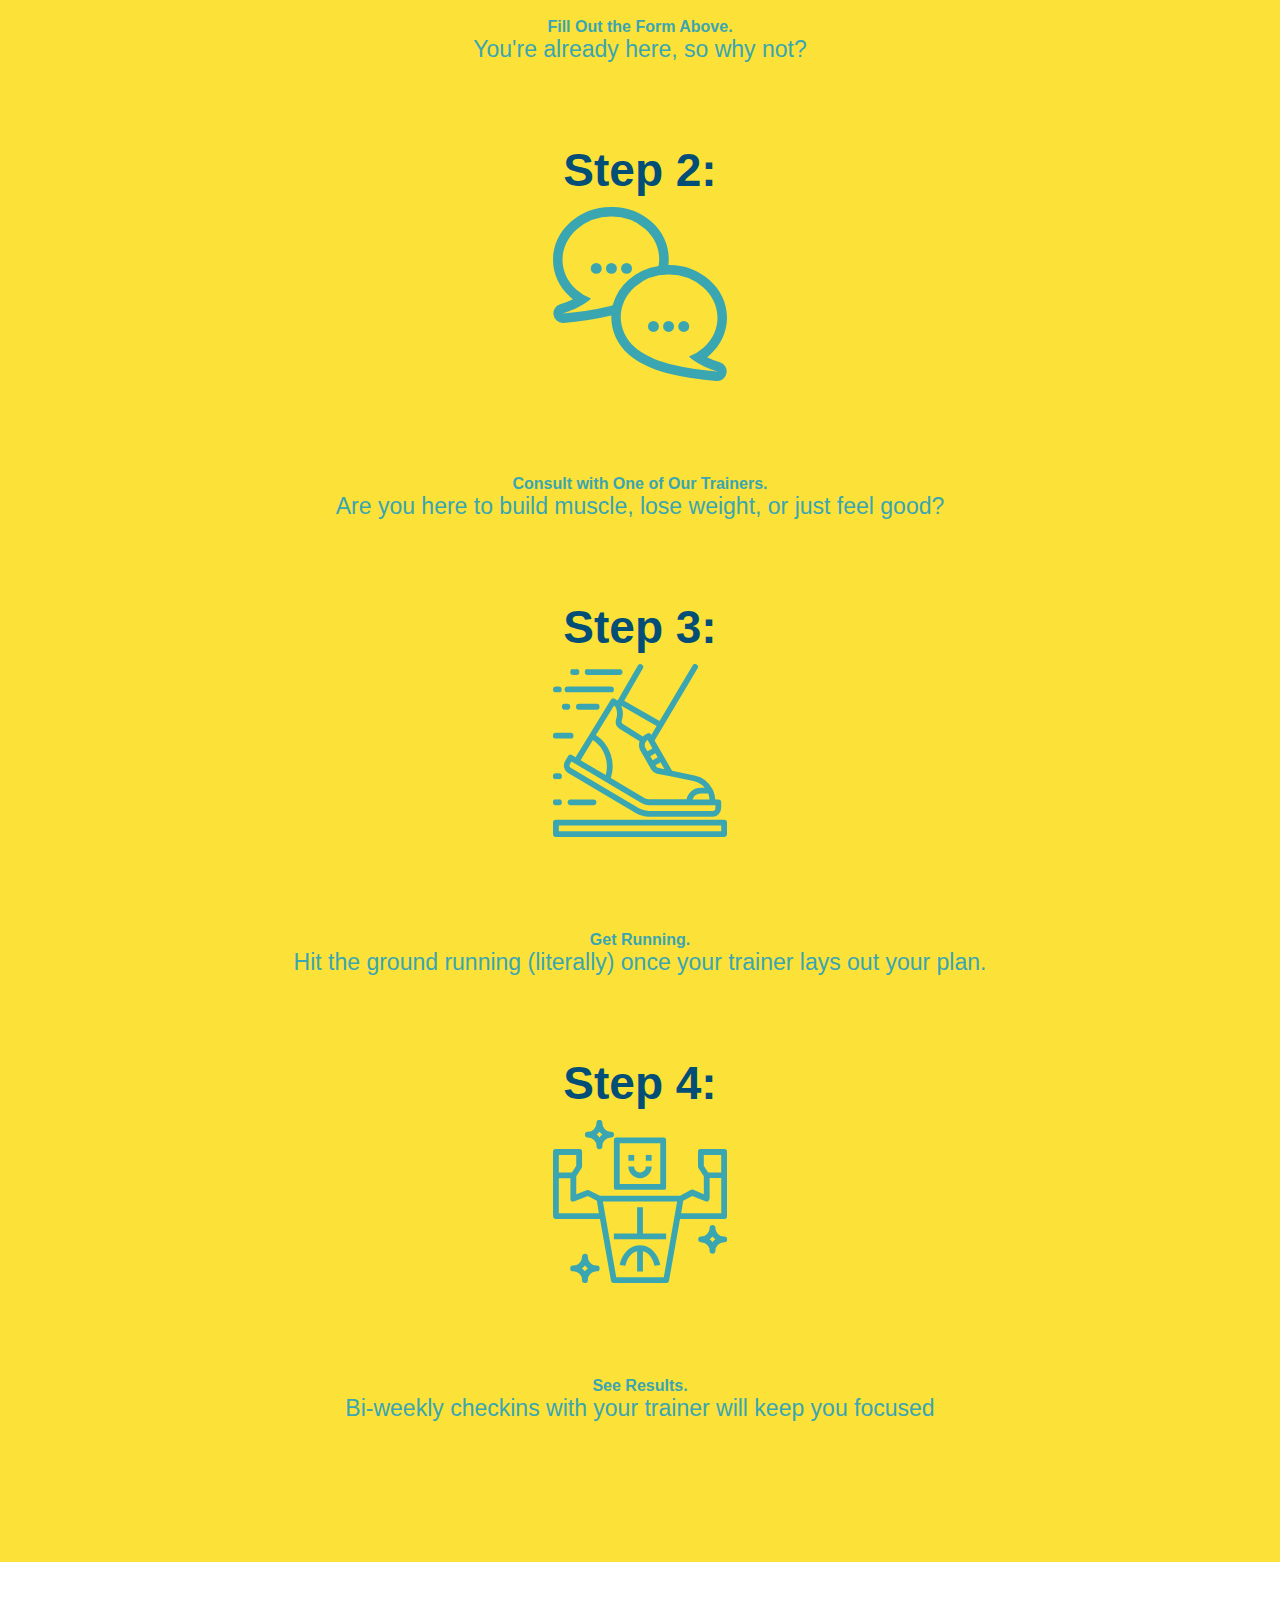
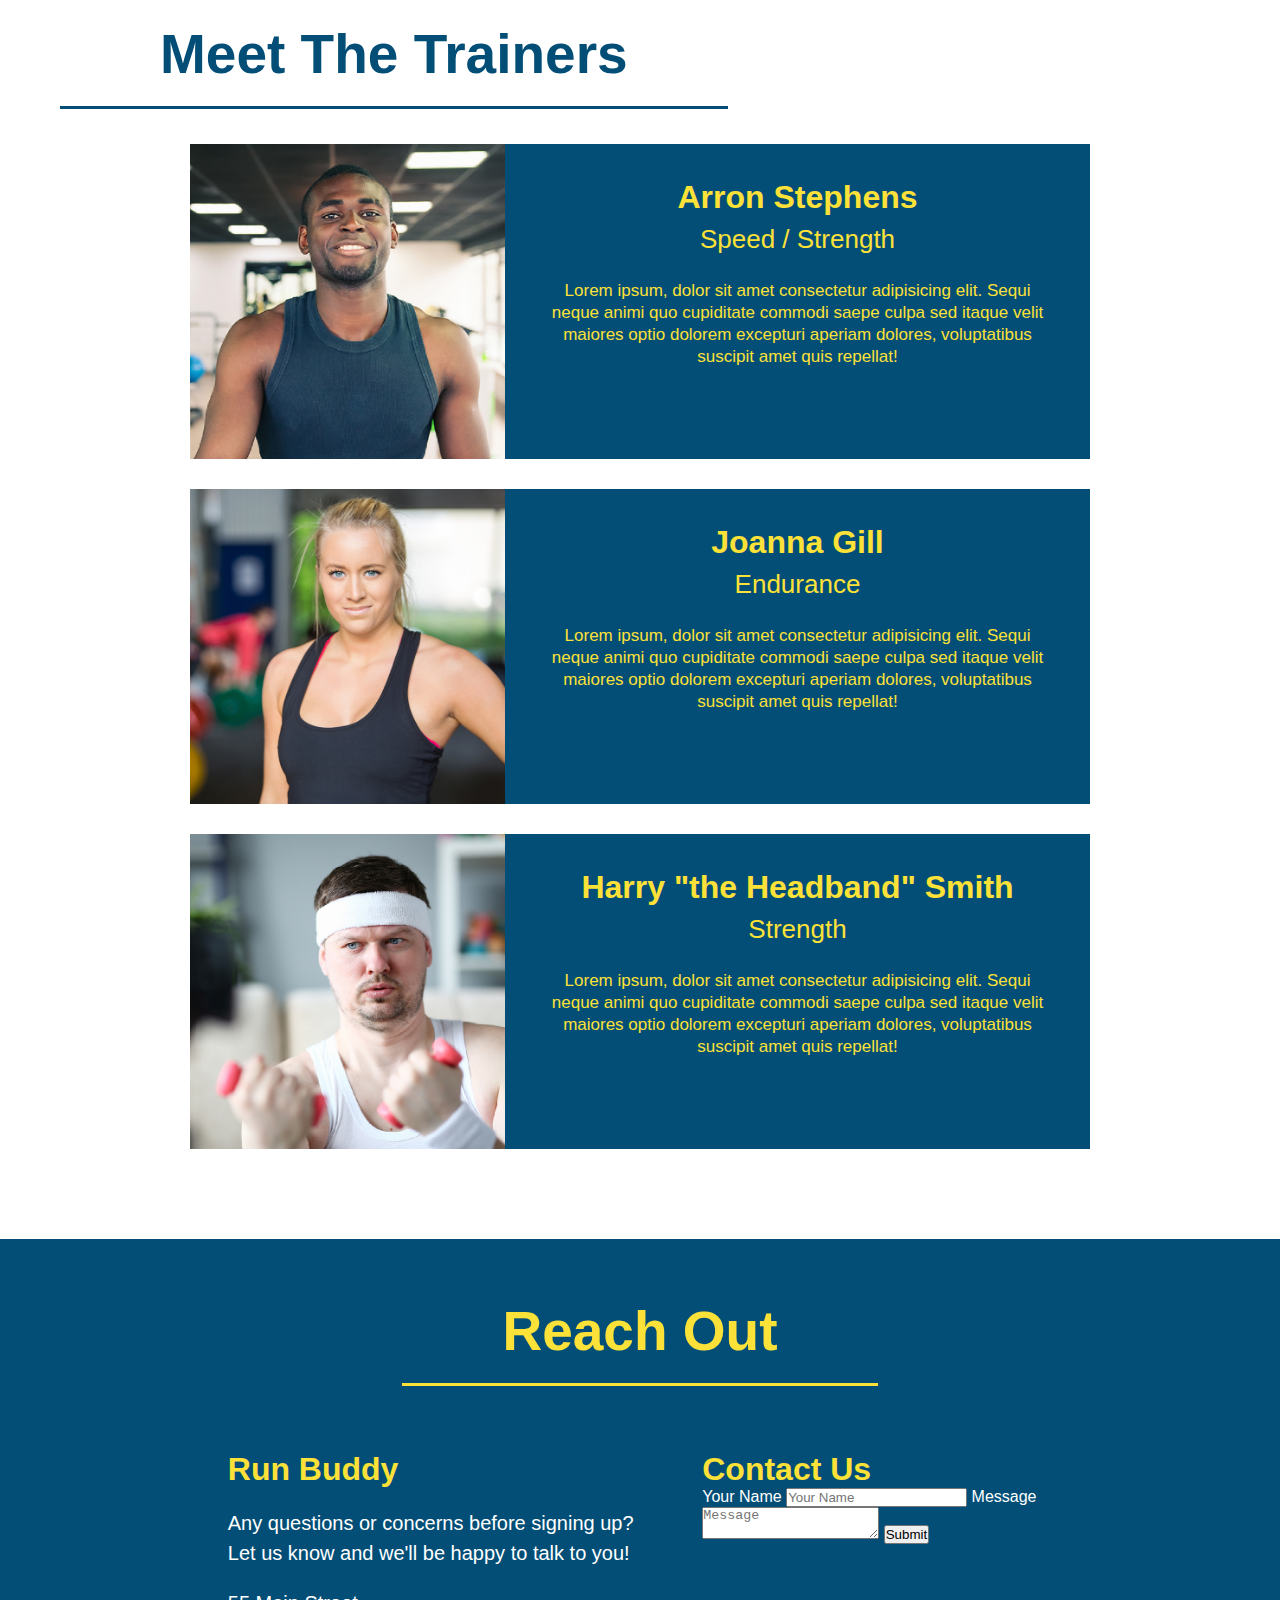
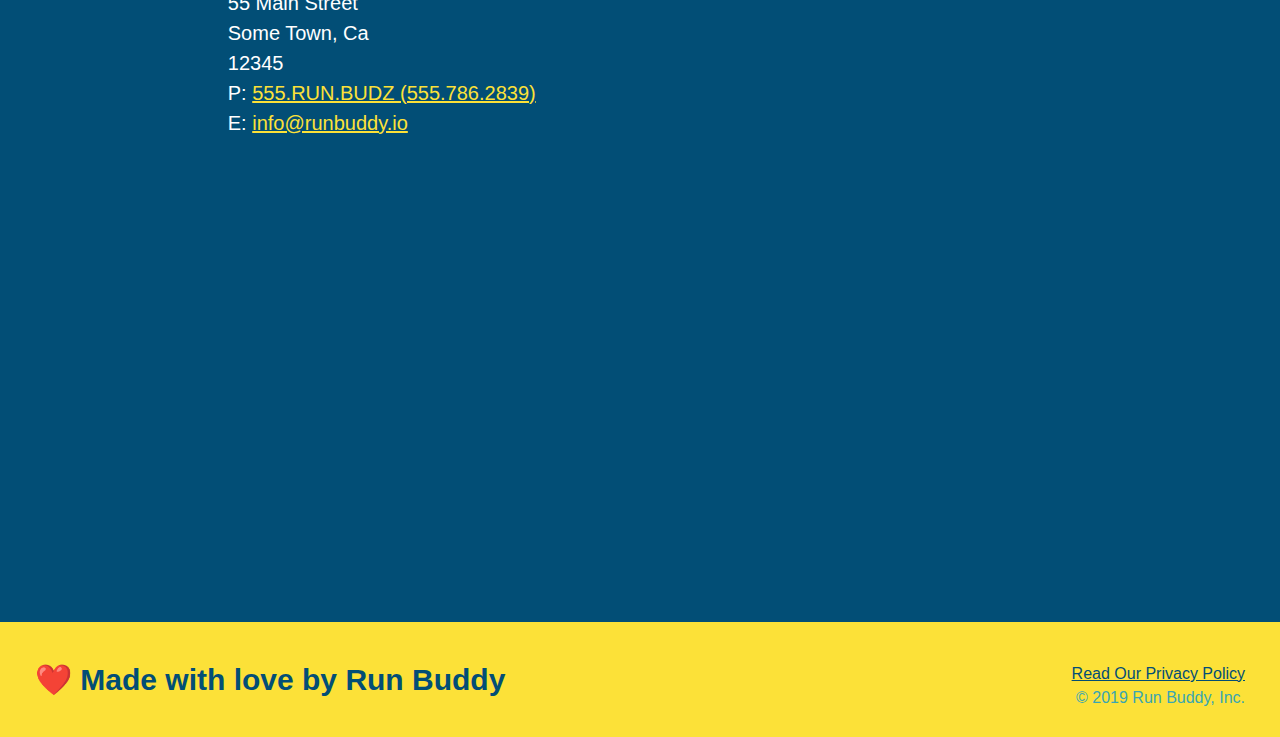
==== commit 369e1499: "final css touches" ====
--- a/index.html
+++ b/index.html
@@ -1,10 +1,6 @@
 <!DOCTYPE html>
 <html lang="en">
-<<<<<<< HEAD
-<!-- TESTING -->
-=======
 <!--LOL-->
->>>>>>> feature/aesthetics
 <head>
     <meta name="viewport" content="width=device-width, initial-scale=1.0" />
     <meta charset="UTF-8" />
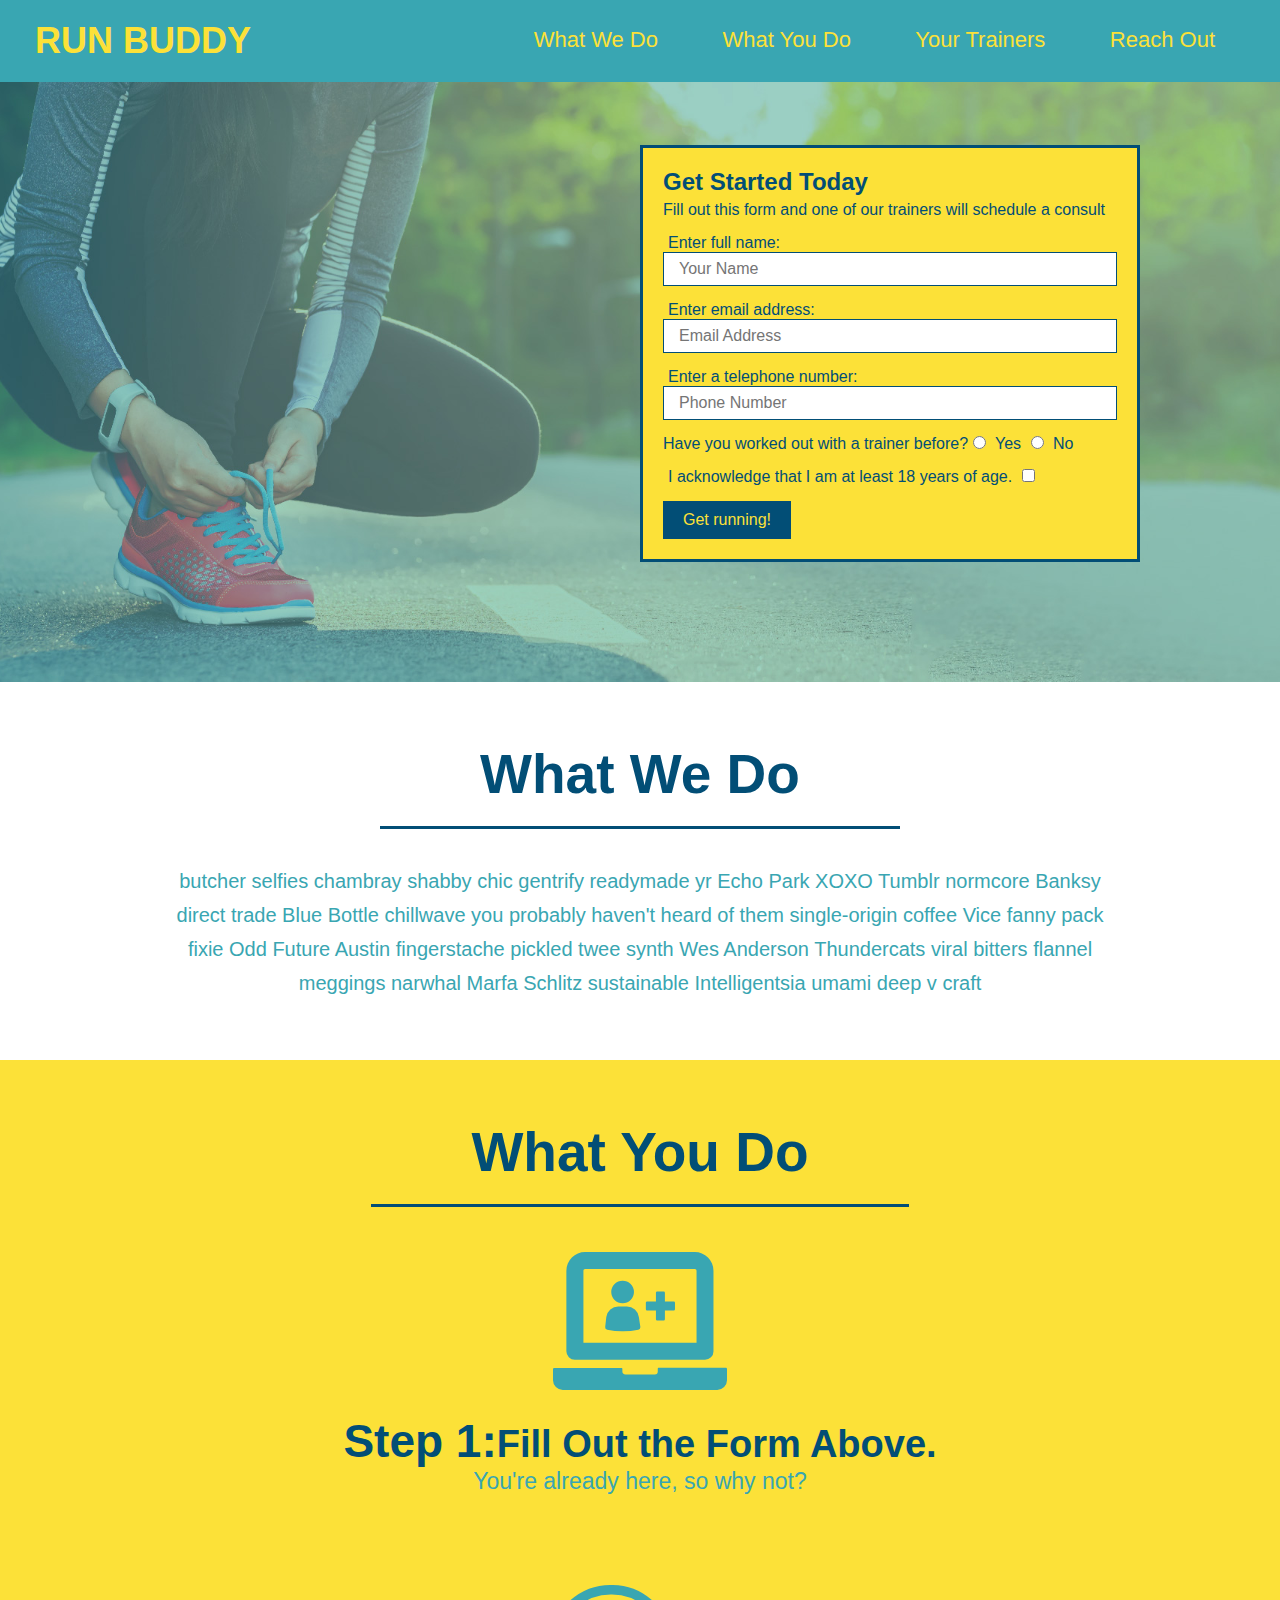
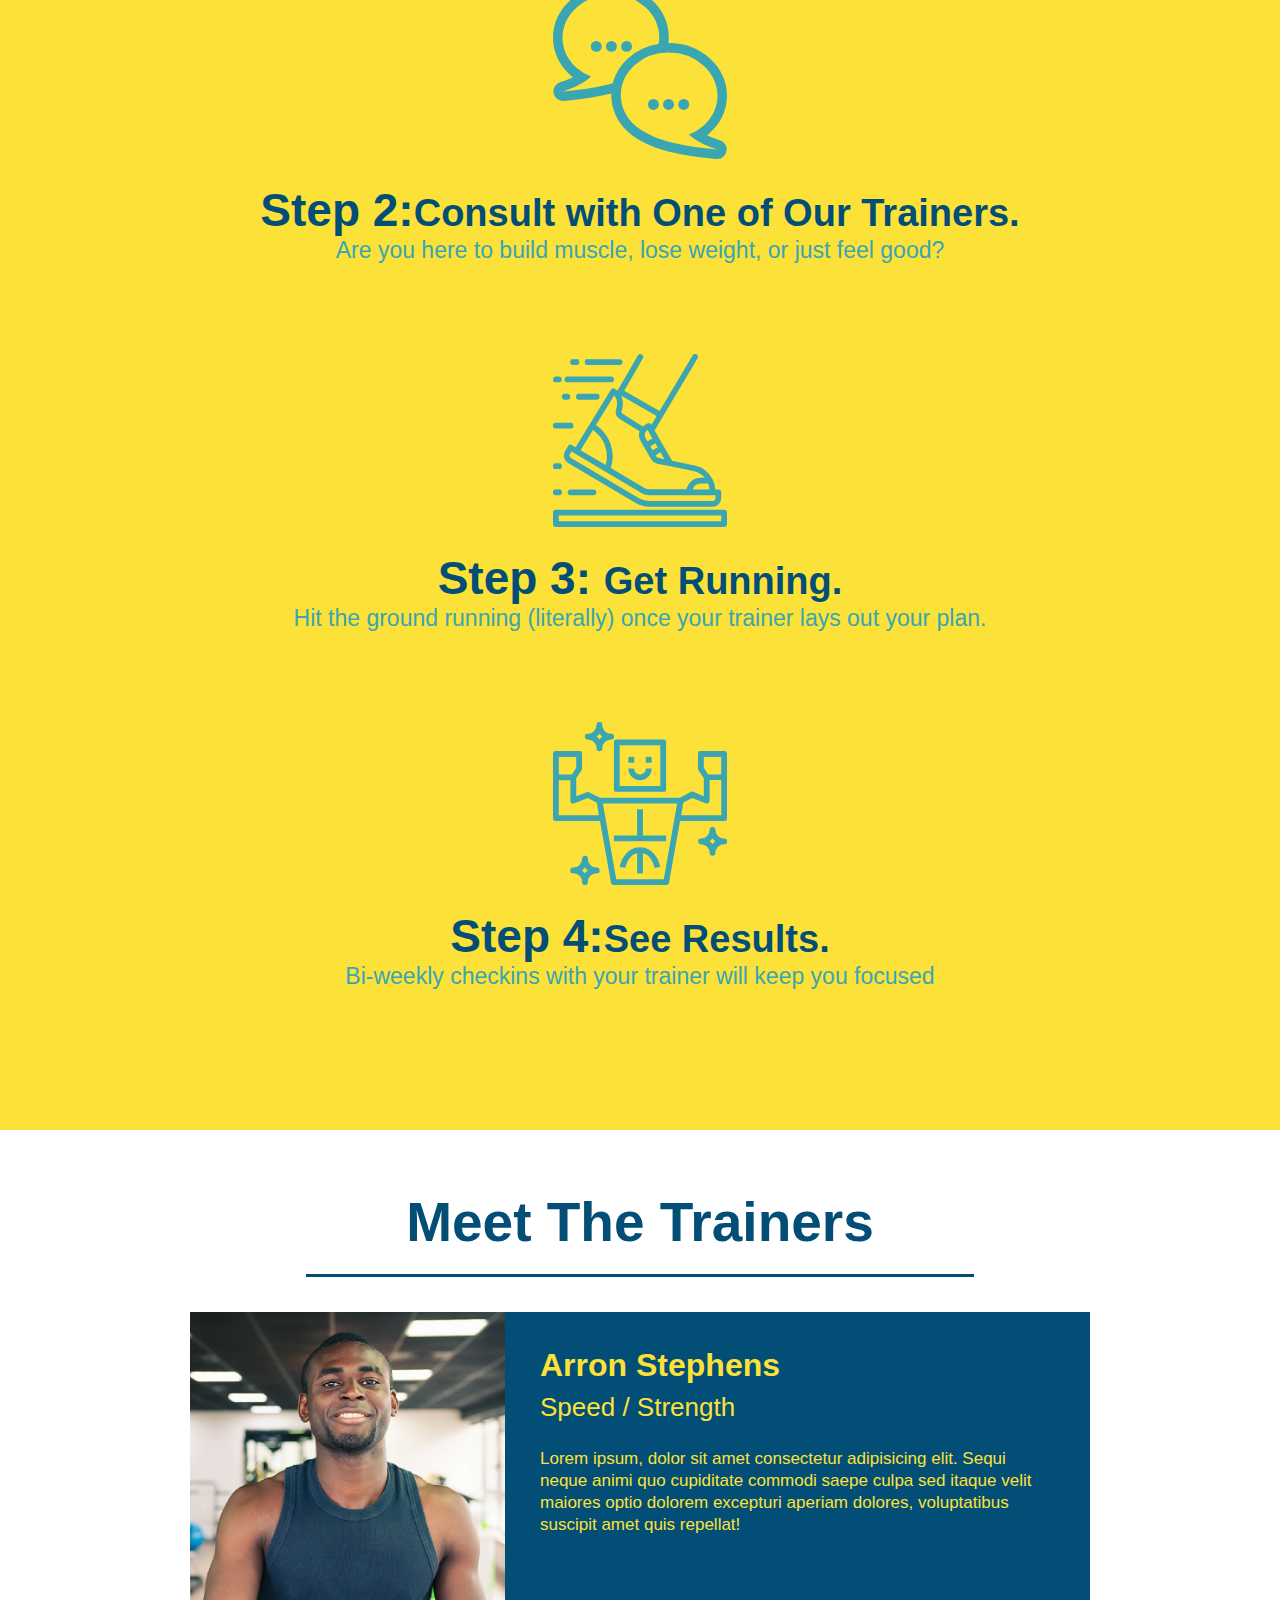
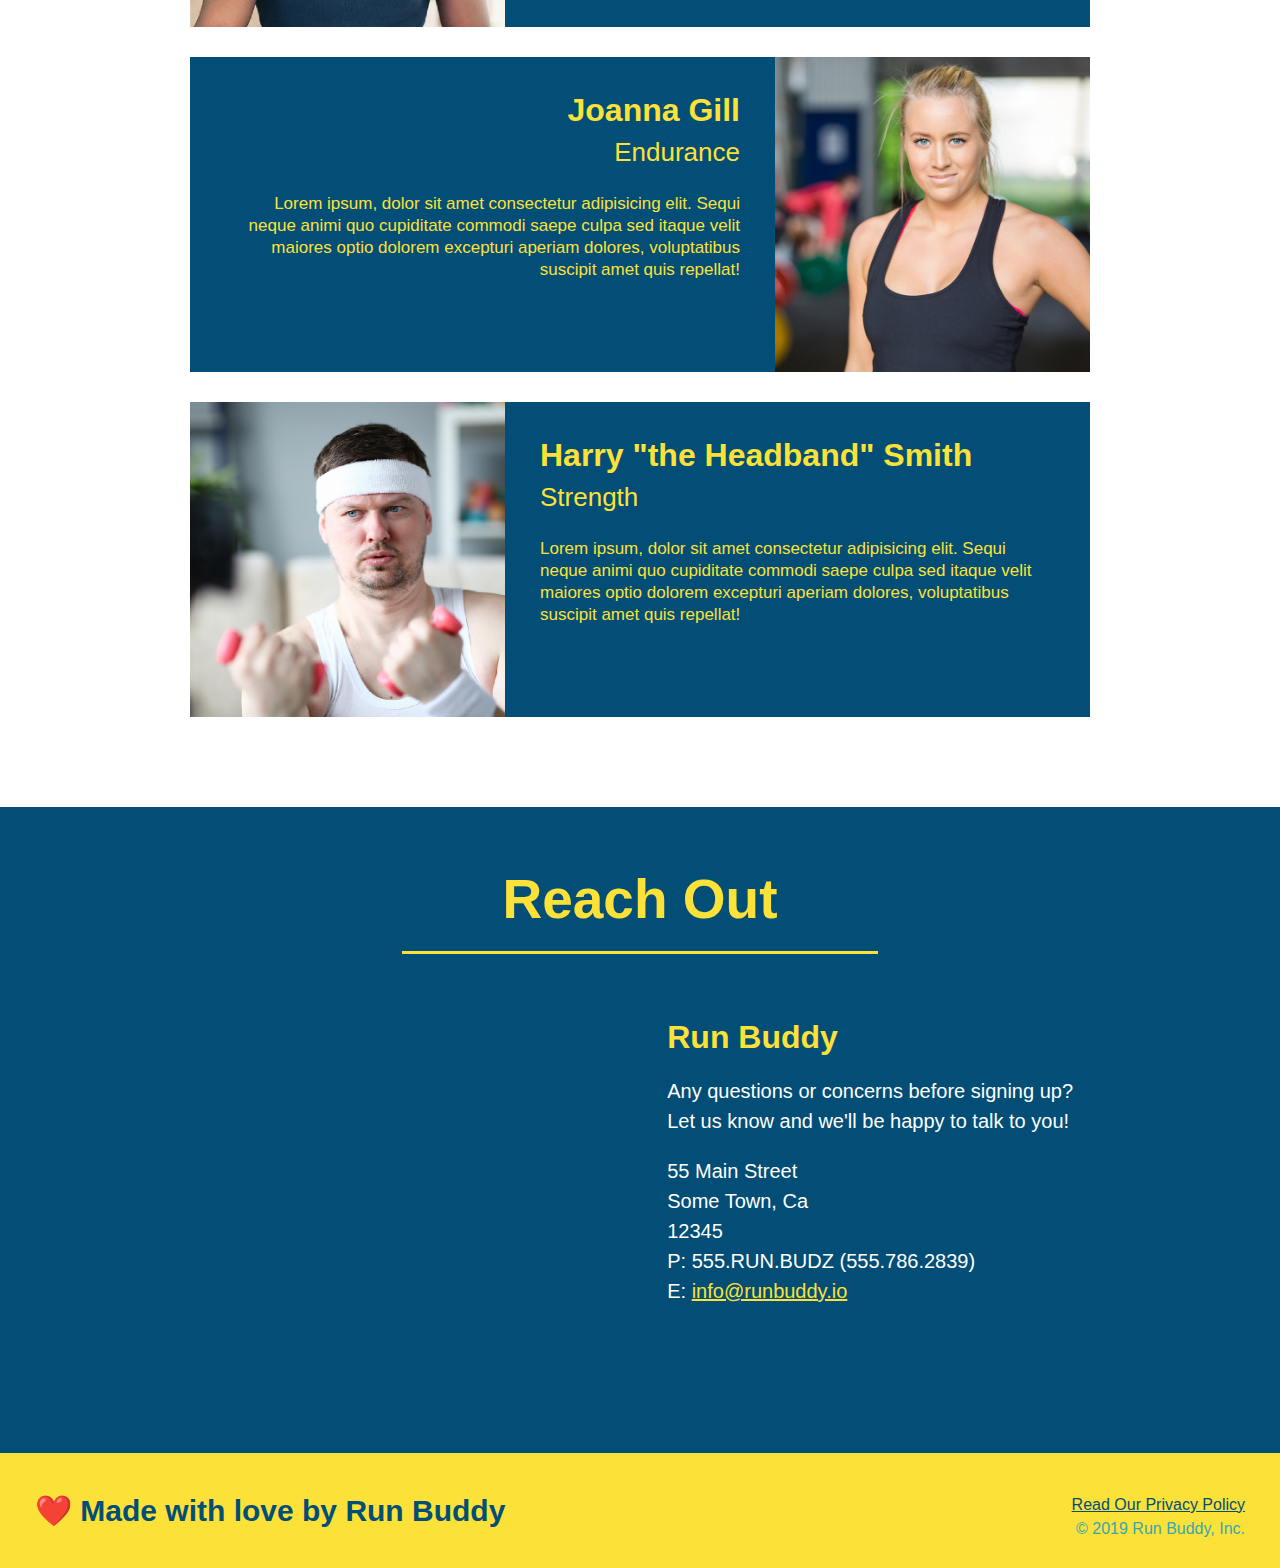
==== commit ebfa57aa: "test" ====
--- a/index.html
+++ b/index.html
@@ -2,7 +2,6 @@
 <html lang="en">
 <!--LOL-->
 <head>
-    <meta name="viewport" content="width=device-width, initial-scale=1.0" />
     <meta charset="UTF-8" />
     <link rel="stylesheet" href="assets/css/style.css" />
     <title>Run Buddy</title>
@@ -35,17 +34,6 @@
     </header>
 
     <section class="hero">
-        <div class="hero-cta">
-            <h2>Start Building Habits.</h2>
-            <p>
-                seitan heirloom post-ironic pop-up iPhone mlkshk hella selfies fashion axe occupy readymade put a bird
-                on it messenger bag Wes Anderson Schlitz plaid Bushwick church-key lo-fi skateboard slow-carb hashtag
-                trust fund Williamsburg biodiesel fixie farm-to-table 8-bit banjo XOXO Banksy chillwave bicycle rights
-                retro cliche tattooed bespoke irony mumblecore Shoreditch deep v polaroid McSweeney's bitters cray
-                gentrify tofu Marfa you probably haven't heard of them yr banh mi asymmetrical art party selvage
-                letterpress High Life.
-            </p>
-        </div>
         <div class="hero-form">
             <h3>Get Started Today</h3>
             <p>Fill out this form and one of our trainers will schedule a consult</p>
@@ -58,21 +46,15 @@
                 <input type="tel" placeholder="Phone Number" name="phone" id="phone" class="form-input" />
                 <p>
                     Have you worked out with a trainer before?
-                    <span class="radio-wrapper">
-                      <input type="radio" name="trainer-confirm" id="trainer-yes" />
-                      <label for="trainer-yes">Yes</label>
-                    </span>
-                    <span class="radio-wrapper">
-                      <input type="radio" name="trainer-confirm" id="trainer-no" />
-                      <label for="trainer-no">No</label>
-                    </span>
-                  </p>
-                  <p>
-                    <span class="checkbox-wrapper">
-                      <input type="checkbox" name="age-confirm" id="checkbox" />
-                      <label for="checkbox">I acknowledge that I am at least 18 years of age.</label>
-                    </span>
-                  </p>
+                    <input type="radio" name="trainer-confirm" id="trainer-yes" />
+                    <label for="trainer-yes">Yes</label>
+                    <input type="radio" name="trainer-confirm" id="trainer-no" />
+                    <label for="trainer-no">No</label>
+                </p>
+                <p>
+                    <label for="checkbox">I acknowledge that I am at least 18 years of age.</label>
+                    <input type="checkbox" name="age-confirm" id="checkbox" />
+                </p>
                 <button type="submit">
                     Get running!
                 </button>
@@ -81,174 +63,114 @@
     </section>
 
     <section id="what-we-do" class="intro">
-        <div class="flex-row">
-            <h2 class="section-title primary-border">What We Do</h2>
-        </div>
-        <div class="flex-row">
-            <p>
-                butcher selfies chambray shabby chic gentrify readymade yr Echo Park XOXO Tumblr normcore Banksy direct
-                trade Blue Bottle chillwave you probably haven't heard of them single-origin coffee Vice fanny pack
-                fixie
-                Odd Future Austin fingerstache pickled twee synth Wes Anderson Thundercats viral bitters flannel
-                meggings
-                narwhal Marfa Schlitz sustainable Intelligentsia umami deep v craft
-            </p>
-        </div>
+        <h2 class="section-title primary-border">What We Do</h2>
+        <p>
+            butcher selfies chambray shabby chic gentrify readymade yr Echo Park XOXO Tumblr normcore Banksy direct
+            trade Blue Bottle chillwave you probably haven't heard of them single-origin coffee Vice fanny pack fixie
+            Odd Future Austin fingerstache pickled twee synth Wes Anderson Thundercats viral bitters flannel meggings
+            narwhal Marfa Schlitz sustainable Intelligentsia umami deep v craft
+        </p>
     </section>
 
     <section id="what-you-do" class="steps">
-        <div class="flex-row">
-            <h2 class="section-title secondary-border">What You Do</h2>
-        </div>
-        <div class="step">
-            <h3>Step 1:</h3>
-            <div class="step-info">
-                <div class="step-img">
-                    <img src="./assets/images/step-1.svg" alt="" />
-                </div>
-                <div class="step-text">
-                    <h4>Fill Out the Form Above.</h4>
-                    <p>You're already here, so why not?</p>
-                </div>
-            </div>
+        <h2 class="section-title secondary-border">What You Do</h2>
+        <div>
+            <img src="./assets/images/step-1.svg" alt="" />
+            <h3>Step 1:<span>Fill Out the Form Above.</span></h3>
+            <p>You're already here, so why not?</p>
         </div>
 
-        <div class="step">
-            <h3>Step 2:</h3>
-            <div class="step-info">
-                <div class="step-img">
-                    <img src="./assets/images/step-2.svg" alt="" />
-                </div>
-                <div class="step-text">
-                    <h4>Consult with One of Our Trainers.</h4>
-                    <p>Are you here to build muscle, lose weight, or just feel good?</p>
-                </div>
-            </div>
+        <div>
+            <img src="./assets/images/step-2.svg" alt="" />
+            <h3>Step 2:<span>Consult with One of Our Trainers.</span></h3>
+            <p>Are you here to build muscle, lose weight, or just feel good?</p>
         </div>
 
-        <div class="step">
-            <h3>Step 3:</h3>
-            <div class="step-info">
-                <div class="step-img">
-                    <img src="./assets/images/step-3.svg" alt="" />
-                </div>
-                <div class="step-text">
-                    <h4>Get Running.</h4>
-                    <p>Hit the ground running (literally) once your trainer lays out your plan.</p>
-                </div>
-            </div>
+        <div>
+            <img src="./assets/images/step-3.svg" alt="" />
+            <h3>Step 3: <span>Get Running.</span></h3>
+            <p>Hit the ground running (literally) once your trainer lays out your plan.</p>
         </div>
 
-        <div class="step">
-            <h3>Step 4:</h3>
-            <div class="step-info">
-                <div class="step-img">
-                    <img src="./assets/images/step-4.svg" alt="" />
-                </div>
-                <div class="step-text">
-                    <h4>See Results.</h4>
-                    <p>Bi-weekly checkins with your trainer will keep you focused</p>
-                </div>
-            </div>
+        <div>
+            <img src="./assets/images/step-4.svg" alt="" />
+            <h3>Step 4:<span>See Results.</span> </h3>
+            <p>Bi-weekly checkins with your trainer will keep you focused</p>
         </div>
     </section>
-    <section id="your-trainers">
-        <div class="flex-row">
-            <h2 class="section-title primary-border">Meet The Trainers</h2>
-        </div>
-        <div class="trainers">
-            <article class="trainer">
-                <img src="./assets/images/trainer-1.jpg"
-                    alt="Arron Stephens in his workout clothes, ready to pump iron" />
-                <div class="trainer-bio">
-                    <h3 class="trainer-name">Arron Stephens</h3>
-                    <h4 class="trainer-role">Speed / Strength</h4>
-                    <p>
-                        Lorem ipsum, dolor sit amet consectetur adipisicing elit. Sequi neque animi quo cupiditate
-                        commodi
-                        saepe culpa sed
-                        itaque velit maiores optio dolorem excepturi aperiam dolores, voluptatibus suscipit amet quis
-                        repellat!
-                    </p>
-                </div>
-            </article>
+    <section id="your-trainers" class="trainers">
+        <h2 class="section-title primary-border">Meet The Trainers</h2>
+        <article class="trainer">
+            <img src="./assets/images/trainer-1.jpg" alt="Arron Stephens in his workout clothes, ready to pump iron" />
+            <div class="trainer-bio text-left">
+                <h3>Arron Stephens</h3>
+                <h4>Speed / Strength</h4>
+                <p>
+                    Lorem ipsum, dolor sit amet consectetur adipisicing elit. Sequi neque animi quo cupiditate commodi
+                    saepe culpa sed
+                    itaque velit maiores optio dolorem excepturi aperiam dolores, voluptatibus suscipit amet quis
+                    repellat!
+                </p>
+            </div>
+        </article>
 
-            <!-- second trainer bio -->
-            <article class="trainer">
-                <img src="./assets/images/trainer-2.jpg" alt="Joanna Gill cooling off after a workout" />
-                <div class="trainer-bio">
-                    <h3 class="trainer-name">Joanna Gill</h3>
-                    <h4 class="trainer-role">Endurance</h4>
-                    <p>
-                        Lorem ipsum, dolor sit amet consectetur adipisicing elit. Sequi neque animi quo cupiditate
-                        commodi
-                        saepe culpa sed
-                        itaque velit maiores optio dolorem excepturi aperiam dolores, voluptatibus suscipit amet quis
-                        repellat!
-                    </p>
+        <!-- second trainer bio -->
+        <article class="trainer">
+            <div class="trainer-bio text-right">
+                <h3>Joanna Gill</h3>
+                <h4>Endurance</h4>
+                <p>
+                    Lorem ipsum, dolor sit amet consectetur adipisicing elit. Sequi neque animi quo cupiditate commodi
+                    saepe culpa sed
+                    itaque velit maiores optio dolorem excepturi aperiam dolores, voluptatibus suscipit amet quis
+                    repellat!
+                </p>
+            </div>
+            <img src="./assets/images/trainer-2.jpg" alt="Joanna Gill cooling off after a workout" />
+        </article>
 
-                </div>
-            </article>
-
-            <!-- third trainer bio -->
-            <article class="trainer">
-                <img src="./assets/images/trainer-3.jpg"
-                    alt="Harry Smith wearing a headband and lifting comically small pink weights" />
-                <div class="trainer-bio">
-                    <h3 class="trainer-name">Harry "the Headband" Smith</h3>
-                    <h4 class="trainer-role">Strength</h4>
-                    <p>
-                        Lorem ipsum, dolor sit amet consectetur adipisicing elit. Sequi neque animi quo cupiditate
-                        commodi
-                        saepe culpa sed
-                        itaque velit maiores optio dolorem excepturi aperiam dolores, voluptatibus suscipit amet quis
-                        repellat!
-                    </p>
-                </div>
-            </article>
-        </div>
+        <!-- third trainer bio -->
+        <article class="trainer">
+            <img src="./assets/images/trainer-3.jpg"
+                alt="Harry Smith wearing a headband and lifting comically small pink weights" />
+            <div class="trainer-bio text-left">
+                <h3>Harry "the Headband" Smith</h3>
+                <h4>Strength</h4>
+                <p>
+                    Lorem ipsum, dolor sit amet consectetur adipisicing elit. Sequi neque animi quo cupiditate commodi
+                    saepe culpa sed
+                    itaque velit maiores optio dolorem excepturi aperiam dolores, voluptatibus suscipit amet quis
+                    repellat!
+                </p>
+            </div>
+        </article>
     </section>
 
 
     <section id="reach-out" class="contact">
-        <div class="flex-row">
-            <h2 class="section-title secondary-border">Reach Out</h2>
-        </div>
+        <h2 class="section-title secondary-border">Reach Out</h2>
         <div class="contact-info">
-            <div>
-                <h3>Run Buddy</h3>
-                <p>
-                    Any questions or concerns before signing up?
-                    <br />
-                    Let us know and we'll be happy to talk to you!
-                </p>
-                <address>
-                    55 Main Street <br />
-                    Some Town, Ca <br />
-                    12345<br />
-                    P: <a href="tel:555.RUN.BUDZ">555.RUN.BUDZ (555.786.2839)</a><br />
-                    E: <a href="mailto:info@runbuddy.io">info@runbuddy.io</a>
-                </address>
-            </div>
-
-            <div class="contact-form">
-                <h3>Contact Us</h3>
-                <form>
-                    <label for="contact-name">Your Name</label>
-                    <input type="text" id="contact-name" placeholder="Your Name" />
-
-                    <label for="contact-message">Message</label>
-                    <textarea id="contact-message" placeholder="Message"></textarea>
-
-                    <button type="submit">Submit</button>
-                </form>
-            </div>
-
-            <iframe
-                src="https://www.google.com/maps/embed?pb=!1m18!1m12!1m3!1d3147.1079747227936!2d-120.42364418397035!3d37.92790791110593!2m3!1f0!2f0!3f0!3m2!1i1024!2i768!4f13.1!3m3!1m2!1s0x8090c49129b6ac57%3A0xb56c7eb95a2cd8bd!2sMain%20St%2C%20California%2095327!5e0!3m2!1sen!2sus!4v1616426329495!5m2!1sen!2sus"
-                style="border:0;" allowfullscreen="" loading="lazy">
-            </iframe>
-
+            <iframe 
+            src="https://www.google.com/maps/embed?pb=!1m18!1m12!1m3!1d3147.1079747227936!2d-120.42364418397035!3d37.92790791110593!2m3!1f0!2f0!3f0!3m2!1i1024!2i768!4f13.1!3m3!1m2!1s0x8090c49129b6ac57%3A0xb56c7eb95a2cd8bd!2sMain%20St%2C%20California%2095327!5e0!3m2!1sen!2sus!4v1616426329495!5m2!1sen!2sus"
+            style="border:0;" 
+            allowfullscreen=""
+            loading="lazy">
+          </iframe>
+          <div>
+            <h3>Run Buddy</h3>
+            <p>
+              Any questions or concerns before signing up?
+              <br />
+              Let us know and we'll be happy to talk to you!
+            </p>
+            <address>
+              55 Main Street <br/>
+              Some Town, Ca <br/>
+              12345<br />
+              P: 555.RUN.BUDZ (555.786.2839)<br/>
+              E: <a href="mailto:info@runbuddy.io">info@runbuddy.io</a>
+            </address>
+          </div>
         </div>
     </section>
 
